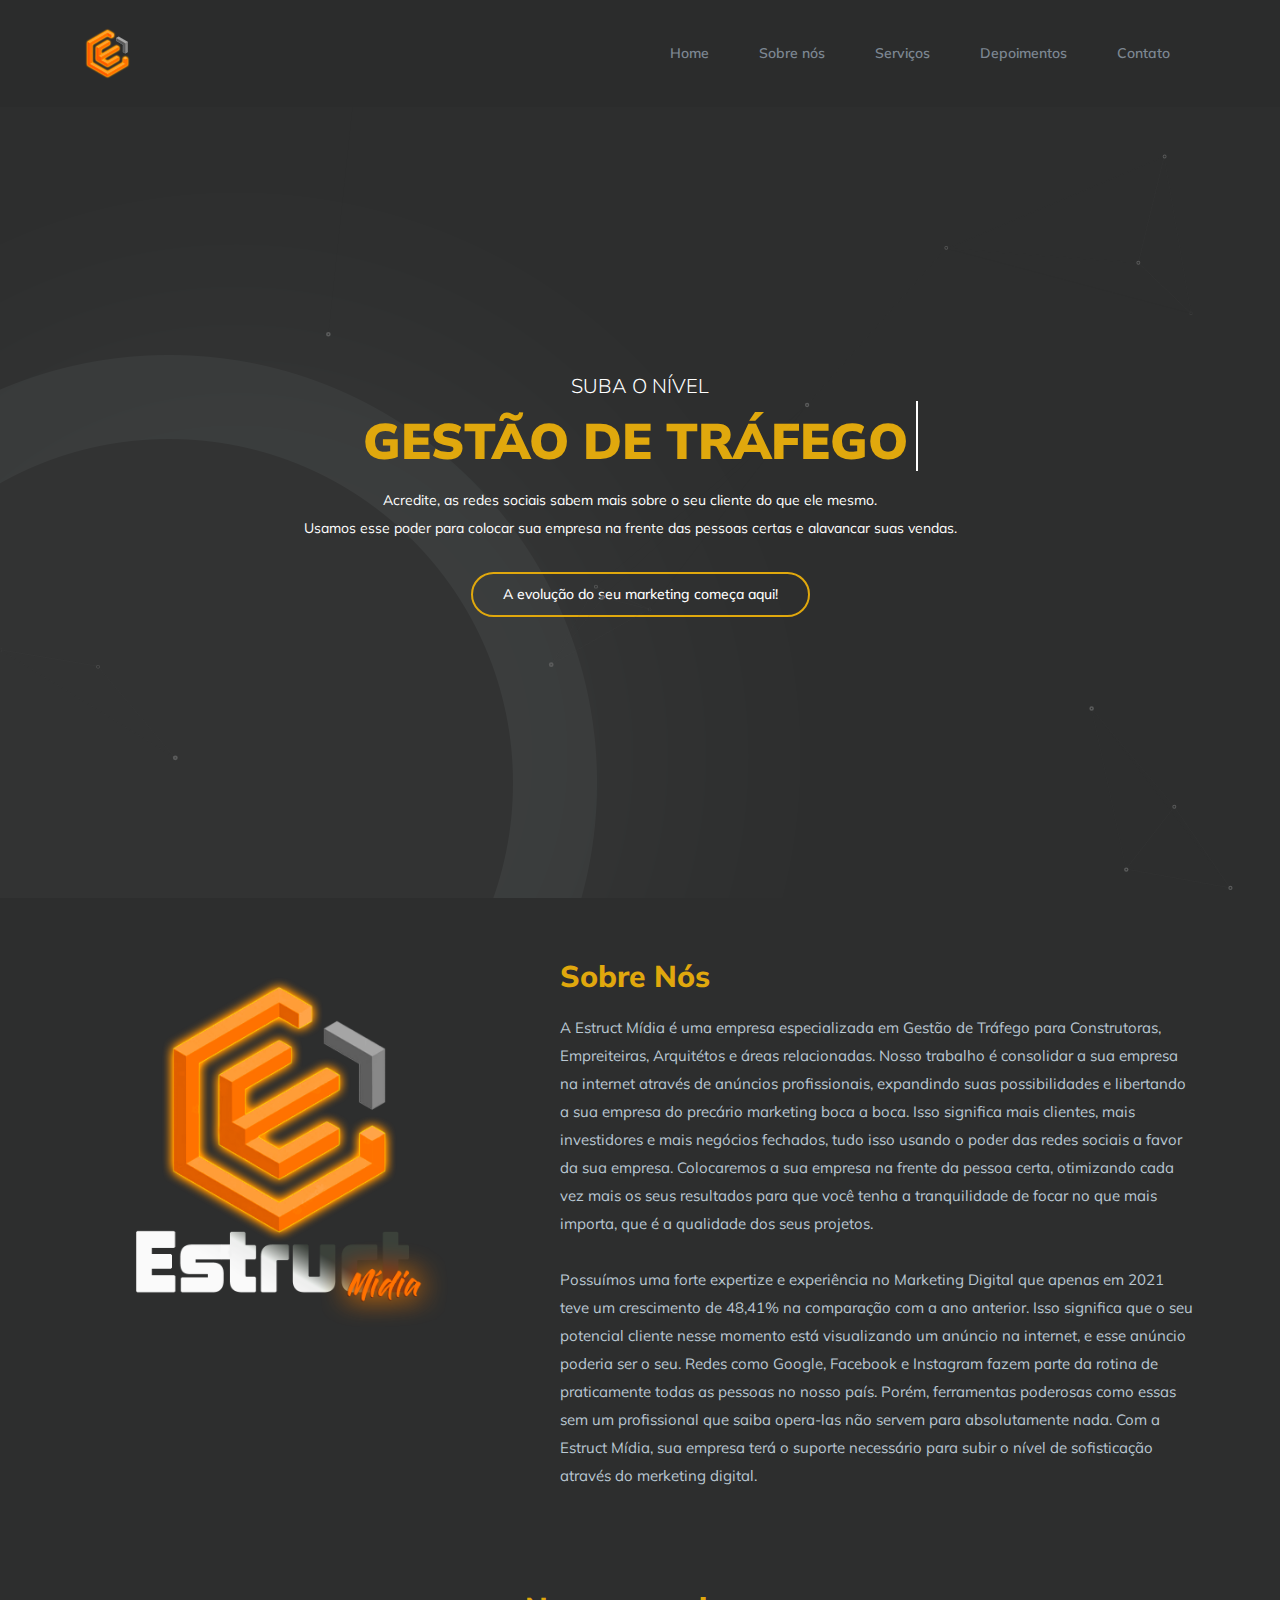
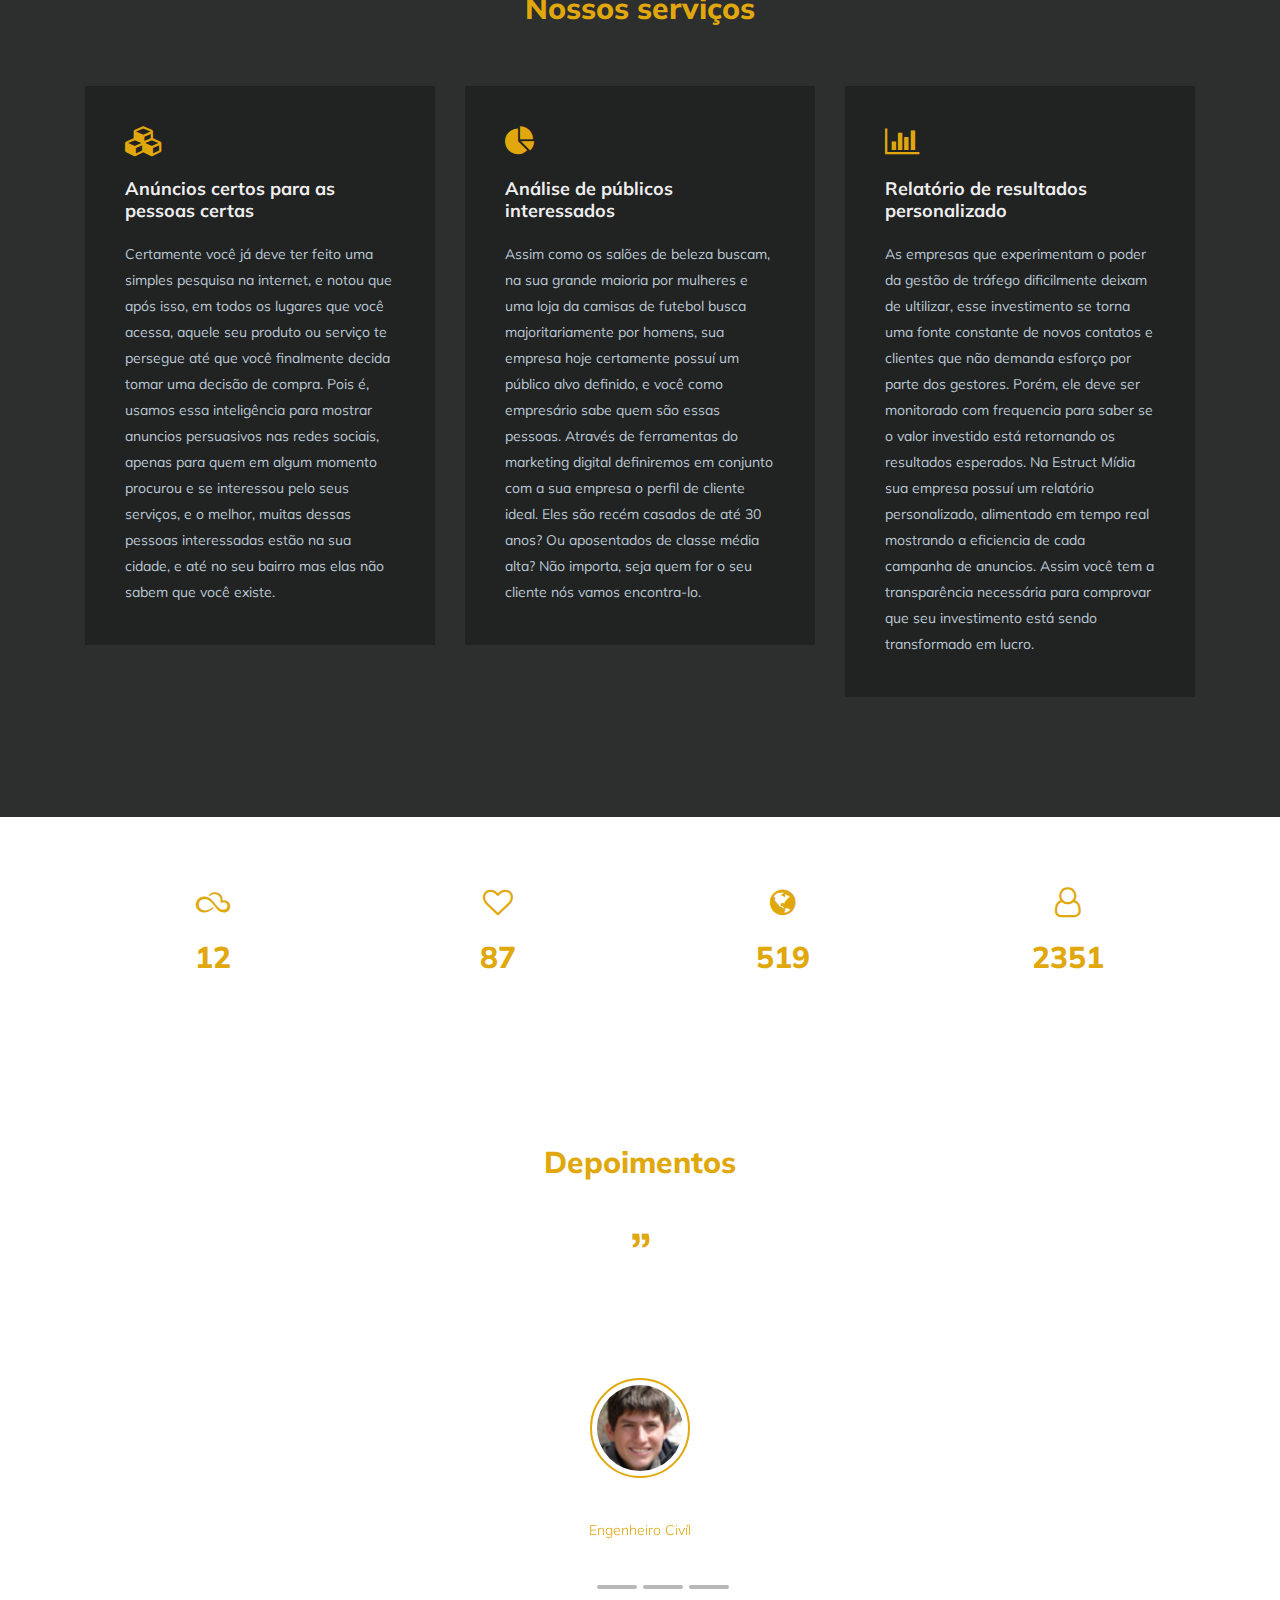
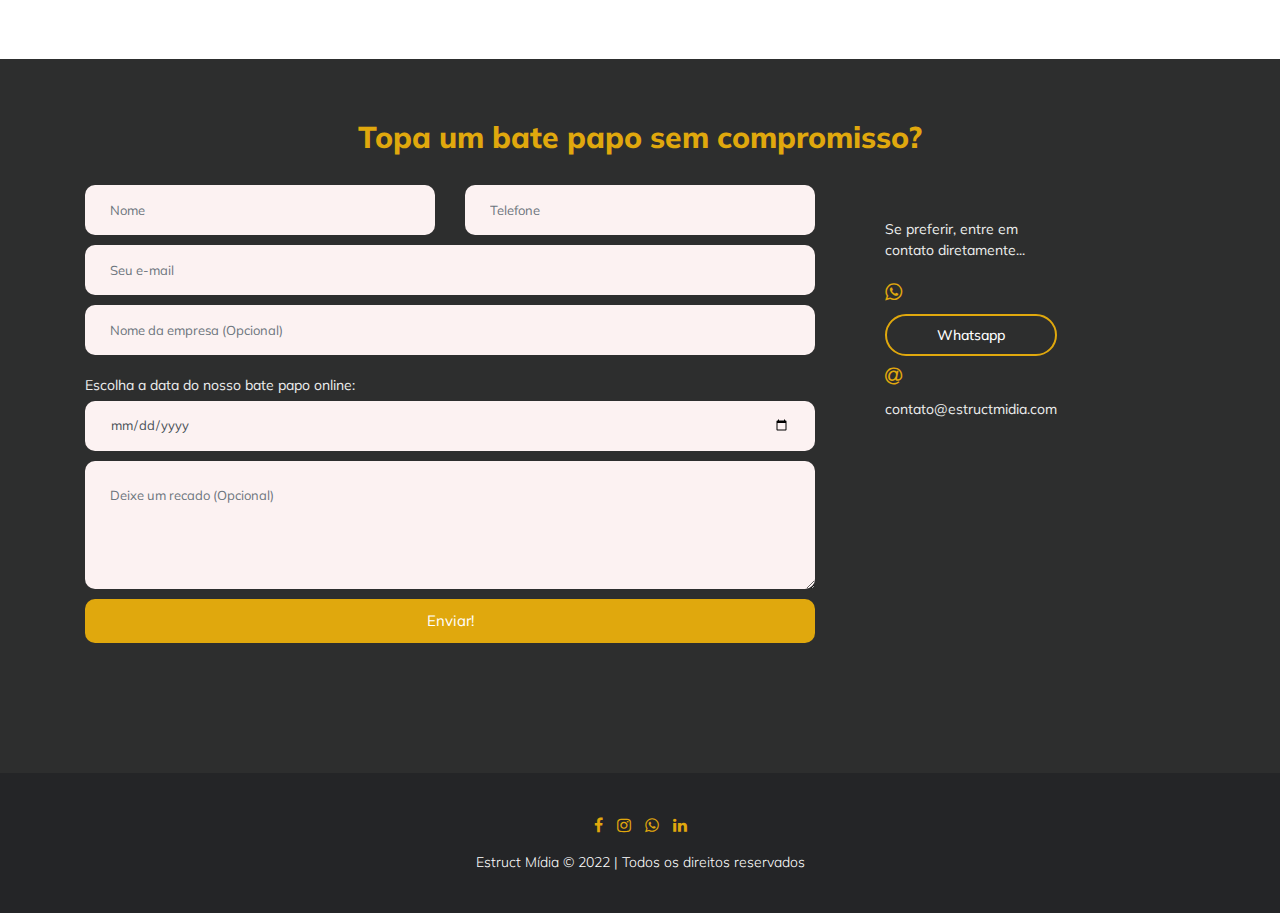
==== index.html @ 47af6dad "Add files via upload" ====
<!DOCTYPE html>
<html lang="pt-br">
    <head>
        <!-- Title -->
        <title>Estruct Mídia</title>
        <meta charset="UTF-8">
        <meta name="viewport" content="width=device-width, initial-scale=1.0">
        <meta http-equiv="X-UA-Compatible" content="ie=edge">
        <meta name="author" content="Brex-Theme"/>
        <!-- description -->
        <meta
            name="description"
            content="Estruct Mídia é uma empresa de gestão de tráfego especializada em construtoras, empreiteiras, arquitétos e áreas relacionadas. Nosso trabalho é consolidar a sua empresa na internet através de anúncios profissionais nas principais redes sociais"/>
        <!-- keywords -->
        <meta
            name="keywords"
            content="gestão de tráfego, redes sociais, agencia, construtoras, empreiteiras, arquitétos, social mídia, anúncios na internet, marketing digital, start-up"/>
        <!-- animation -->
        <link rel="stylesheet" href="css/plugins/animate.css"/>
        <!-- Animated Headlines -->
        <link rel="stylesheet" href="css/plugins/animated-headlines.css">
        <!-- bootstrap -->
        <link rel="stylesheet" href="css/bootstrap.min.css"/>
        <!-- font-awesome icon -->
        <link
            href="https://stackpath.bootstrapcdn.com/font-awesome/4.7.0/css/font-awesome.min.css"
            rel="stylesheet">
        <!-- Google Font -->
        <link
            href="https://fonts.googleapis.com/css?family=Muli:200,300,400,600,700,800,900"
            rel="stylesheet">
        <!-- Animated Headlines -->
        <link rel="stylesheet" href="css/plugins/animated-headlines.css">
        <!-- magnific popup -->
        <link rel="stylesheet" href="css/plugins/magnific-popup.css"/>
        <!-- Main Style -->
        <link rel="stylesheet" href="css/main.css"/>
    </head>

    <body>
        <!-- ===== Start Navbar ===== -->
        <nav class="navbar navbar-expand-lg navbar-dark bg-dark fixed-top">
            <div class="container">
                <a class="navbar-brand" href="#"><img src="img/logo.png" alt=""></a>
                <button
                    class="navbar-toggler"
                    type="button"
                    data-toggle="collapse"
                    data-target="#navbarNav"
                    aria-controls="navbarNav"
                    aria-expanded="false"
                    aria-label="Toggle navigation">
                    <span class="navbar-toggler-icon"></span>
                </button>
                <div class="collapse navbar-collapse" id="navbarNav">
                    <ul class="navbar-nav ml-auto">
                        <li class="nav-item">
                            <a class="nav-link" href="#slider">Home</a>
                        </li>
                        <li class="nav-item">
                            <a class="nav-link" href="#about">Sobre nós</a>
                        </li>
                        <li class="nav-item">
                            <a class="nav-link" href="#services">Serviços</a>
                        </li>
                        <!--<li class="nav-item">
                            <a class="nav-link" href="#portfolio">Portfolio</a>
                        </li>-->
                        <li class="nav-item">
                            <a class="nav-link" href="#testimonials">Depoimentos</a>
                        </li>
                        <!-- Drop Down-->
                        <!--<li class="nav-item dropdown">
                            <a
                                class="nav-link "
                                href="#"
                                id="navbarDropdown"
                                role="button"
                                data-toggle="dropdown"
                                aria-haspopup="true"
                                aria-expanded="false">
                                Blog
                                <span class="fa fa-angle-down"></span>
                            </a>
                            <div class="dropdown-menu" aria-labelledby="navbarDropdown">
                                <a class="dropdown-item" href="../blog/index.html">Blog List</a>
                                <a class="dropdown-item" href="../single-post/index.html">Single Post</a>
                            </div>
                        </li>-->
                        <!-- Drop Down-->
                        <li class="nav-item">
                            <a class="nav-link" href="#contact">Contato</a>
                        </li>
                    </ul>
                </div>
            </div>
        </nav>
        <!-- ===== End Navbar ===== -->

        <!-- ===== Start Slider ===== -->
        <section class="slider d-flex justify-content-center" id="slider">
            <div class="container text-center">
                    <div class="row all-content">
                        <div class="col-12">
                            <div class="left-content">
                                <p class="hello">
                                    SUBA O NÍVEL</p>
                                <!-- Animated Text-->
                                <div class="animated-headlines">
                                    <h1 class="cd-headline clip is-full-width">
                                        <span class="cd-words-wrapper">
                                            <b class="is-visible">Gestão de Tráfego</b></b>
                                            <b>PRESENÇA DIGITAL</b>
                                            <b>+ Clientes</b>
                                            <b>+ Investidores</b>
                                            <b>+ VISIBILIDADE</b>
                                        </span>
                                    </h1>
                                </div>
                                <p class="paragraph">
                                    Acredite, as redes sociais sabem mais sobre o seu cliente do que ele mesmo.<br>
                                    Usamos esse poder para colocar sua empresa na frente das pessoas certas e alavancar suas vendas.
                                </p>
                                <a href="#contact" class="btn">A evolução do seu marketing começa aqui!<br><!--<span class="fa fa-facebook"></span>--></a>
                                
                            </div>
                        </div>
                    </div>
            </div>
            <div id="particles-js" class="particels"></div>
        </section>
        <!-- ===== End Slider ===== -->

        <!-- ===== Start About Me ===== -->
        <section class="about-me" id="about">
            <div class="container">
                <div class="row">
                    <div class="col-md-5">
                        <img src="img/banner-site-2.png" alt="" class="img-fluid">
                    </div>
                    <div class="col-md-7">
                        <h2>Sobre Nós</h2>
                        <p>
                            A Estruct Mídia é uma empresa especializada em Gestão de Tráfego para Construtoras, Empreiteiras, Arquitétos e áreas relacionadas. Nosso trabalho é consolidar a sua empresa na internet através de anúncios profissionais, expandindo suas possibilidades e libertando a sua empresa do precário marketing boca a boca. Isso significa mais clientes, mais investidores e mais negócios fechados, tudo isso usando o poder das redes sociais a favor da sua empresa. Colocaremos a sua empresa na frente da pessoa certa, otimizando cada vez mais os seus resultados para que você tenha a tranquilidade de focar no que mais importa, que é a qualidade dos seus projetos.
                            <br><br>
                            Possuímos uma forte expertize e experiência no Marketing Digital que apenas em 2021 teve um crescimento de 48,41% na comparação com a ano anterior. 
                            Isso significa que o seu potencial cliente nesse momento está visualizando um anúncio na internet, e esse anúncio poderia ser o seu. Redes como Google, Facebook e Instagram fazem parte da rotina de praticamente todas as pessoas no nosso país. Porém, ferramentas poderosas como essas sem um profissional que saiba opera-las não servem para absolutamente nada. Com a Estruct Mídia, sua empresa terá o suporte necessário para subir o nível de sofisticação através do merketing digital.
                        </p>
                        <!--
                        <a href="#0" class="btn-1">Download CV</a>
                        <a href="#0" class="btn-2">Portfolio</a>
                        -->
                    </div>
                </div>
            </div>
        </section>
        <!-- ===== End About Me ===== -->

        <!-- ===== Start Services ===== -->
        <section class="services" id="services">
            <h2 class="text-center">Nossos serviços</h2>
            <div class="container">
                <div class="row">
                    <!-- Box-1 -->
                    <!--
                    <div class="col-md-6 col-lg-4">
                        <div class="box">
                            <span class="fa fa-cog"></span>
                            <h3>Creative Design</h3>
                            <p>Lorem Ipsum simply text of the printing and type setting industry when
                                an unknown printing simply </p>
                        </div>
                    </div>
                    -->
                    <!-- Box-2 -->
                    <!--
                    <div class="col-md-6 col-lg-4">
                        <div class="box">
                            <span class="fa fa-crop"></span>
                            <h3>Clean Code</h3>
                            <p>Lorem Ipsum simply  text of the printing and type setting industry when
                                an unknown printing simply </p>
                        </div>
                    </div>
                    -->
                    <!-- Box-3 -->
                    <div class="col-md-6 col-lg-4">
                        <div class="box">
                            <span class="fa fa-cubes"></span>
                            <h3>Anúncios certos para as pessoas certas</h3>
                            <p>Certamente você já deve ter feito uma simples pesquisa na internet, e notou que após isso, em todos os lugares que você acessa, aquele seu produto ou serviço te persegue até que você finalmente decida tomar uma decisão de compra. Pois é, usamos essa inteligência para mostrar anuncios persuasivos nas redes sociais, apenas para quem em algum momento procurou e se interessou pelo seus serviços, e o melhor, muitas dessas pessoas interessadas estão na sua cidade, e até no seu bairro mas elas não sabem que você existe.</p>
                        </div>
                    </div>
                    <!-- Box-4 -->
                    <div class="col-md-6 col-lg-4">
                        <div class="box">
                            <span class="fa fa-pie-chart"></span>
                            <h3>Análise de públicos interessados</h3>
                            <p>Assim como os salões de beleza buscam, na sua grande maioria por mulheres e uma loja da camisas de futebol busca majoritariamente por homens, sua empresa hoje certamente possuí um público alvo definido, e você como empresário sabe quem são essas pessoas. Através de ferramentas do marketing digital definiremos em conjunto com a sua empresa o perfil de cliente ideal. Eles são recém casados de até 30 anos? Ou aposentados de classe média alta? Não importa, seja quem for o seu cliente nós vamos encontra-lo.</p>
                        </div>
                    </div>
                    <!-- Box-5 -->
                    <!--
                    <div class="col-md-6 col-lg-4">
                        <div class="box">
                            <span class="fa fa-code"></span>
                            <h3>Font Icons</h3>
                            <p>Lorem Ipsum simply  text of the printing and type setting industry when
                                an unknown printing simply </p>
                        </div>
                    </div>-->
                    <!-- Box-6 -->
                    <div class="col-md-6 col-lg-4">
                        <div class="box">
                            <span class="fa fa-bar-chart"></span>
                            <h3>Relatório de resultados personalizado</h3>
                            <p>As empresas que experimentam o poder da gestão de tráfego dificilmente deixam de ultilizar, esse investimento se torna uma fonte constante de novos contatos e clientes que não demanda esforço por parte dos gestores. Porém, ele deve ser monitorado com frequencia para saber se o valor investido está retornando os resultados esperados. Na Estruct Mídia sua empresa possuí um relatório personalizado, alimentado em tempo real mostrando a eficiencia de cada campanha de anuncios. Assim você tem a transparência necessária para comprovar que seu investimento está sendo transformado em lucro.</p>
                        </div>
                    </div>
                </div>
            </div>
        </section>
        <!-- ===== End Services ===== -->

        <!-- ===== Start Some Facts ===== -->
        <section class="some-facts">
            <div class="container text-center">
                <div class="row">
                    <!-- Box-1 -->
                    <div class="col-lg-3 col-sm-6">
                        <div class="items">
                            <span class="fa fa-skyatlas"></span>
                            <h3>
                                <span class="counter">12</span></h3>
                            <div class="line mx-auto"></div>
                            <h4>Clientes Ativos</h4>
                        </div>
                    </div>
                    <!-- Box-2 -->
                    <div class="col-lg-3 col-sm-6">
                        <div class="items">
                            <span class="fa fa-heart-o"></span>
                            <h3>
                                <span class="counter">87</span></h3>
                            <div class="line mx-auto"></div>
                            <h4>Anúncios Ativos</h4>
                        </div>
                    </div>
                    <!-- Box-3 -->
                    <div class="col-lg-3 col-sm-6">
                        <div class="items">
                            <span class="fa fa-globe"></span>
                            <h3>
                                <span class="counter">519</span></h3>
                            <div class="line mx-auto"></div>
                            <h4>Anúncios Criados</h4>
                        </div>
                    </div>
                    <!-- Box-4 -->
                    <div class="col-lg-3 col-sm-6">
                        <div class="items">
                            <span class="fa fa-user-o"></span>
                            <h3>
                                <span class="counter">2351</span></h3>
                            <div class="line mx-auto"></div>
                            <h4>Leads Captados</h4>
                        </div>
                    </div>
                </div>
            </div>
        </section>
        <!-- ===== End Some Facts ===== -->

        
        <!-- ===== Start Portfolio ===== -->
        <!--
        <section class="portfolio" id="portfolio">
            <div class="container">
                <h2 class="text-center">Portfolio</h2>
                <div class="row">
                    <div class="col-sm-12">
                        <div class="button-group filter-button-group text-center">
                            <button data-filter="*" class="active">All</button>
                            <button data-filter=".marketing">Marketing</button>
                            <button data-filter=".design">Design</button>
                            <button data-filter=".development">Development</button>
                        </div>
                    </div>
                </div>
                <div class="row grid">
                    
                    <div class="col-lg-4 col-md-6 grid-item marketing">
                        <div class="single-portfolio-item ">
                            <img src="https://via.placeholder.com/400x400" alt="" class="img-fluid">
                            <div class="overlay text-center">
                                <div class="content">
                                    <h3>Brex Logo</h3>
                                    <p>Brand</p>
                                    <a href="https://via.placeholder.com/400x400" class="image-link">
                                        <span class="fa fa-eye"></span></a>
                                </div>
                            </div>
                        </div>
                    </div>
                    
                    <div class="col-lg-4 col-md-6 grid-item marketing">
                        <div class="single-portfolio-item">
                            <img src="https://via.placeholder.com/400x400" alt="" class="img-fluid">
                            <div class="overlay text-center">
                                <div class="content">
                                    <h3>Brex Logo</h3>
                                    <p>Brand</p>
                                    <a href="https://via.placeholder.com/400x400" class="image-link">
                                        <span class="fa fa-eye"></span></a>
                                </div>
                            </div>
                        </div>
                    </div>
                    
                    <div class="col-lg-4 col-md-6 grid-item design">
                        <div class="single-portfolio-item">
                            <img src="https://via.placeholder.com/400x400" alt="" class="img-fluid">
                            <div class="overlay text-center">
                                <div class="content">
                                    <h3>Brex Logo</h3>
                                    <p>Brand</p>
                                    <a href="https://via.placeholder.com/400x400" class="image-link">
                                        <span class="fa fa-eye"></span></a>
                                </div>
                            </div>
                        </div>
                    </div>
                    
                    <div class="col-lg-4 col-md-6 grid-item design">
                        <div class="single-portfolio-item">
                            <img src="https://via.placeholder.com/400x400" alt="" class="img-fluid">
                            <div class="overlay text-center">
                                <div class="content">
                                    <h3>Brex Logo</h3>
                                    <p>Brand</p>
                                    <a href="https://via.placeholder.com/400x400" class="image-link">
                                        <span class="fa fa-eye"></span></a>
                                </div>
                            </div>
                        </div>
                    </div>
                    
                    <div class="col-lg-4 col-md-6 grid-item development">
                        <div class="single-portfolio-item">
                            <img src="https://via.placeholder.com/400x400" alt="" class="img-fluid">
                            <div class="overlay text-center">
                                <div class="content">
                                    <h3>Brex Logo</h3>
                                    <p>Brand</p>
                                    <a href="https://via.placeholder.com/400x400" class="image-link">
                                        <span class="fa fa-eye"></span></a>
                                </div>
                            </div>
                        </div>
                    </div>
                    
                    <div class="col-lg-4 col-md-6 grid-item development">
                        <div class="single-portfolio-item">
                            <img src="https://via.placeholder.com/400x400" alt="" class="img-fluid">
                            <div class="overlay text-center">
                                <div class="content">
                                    <h3>Brex Logo</h3>
                                    <p>Brand</p>
                                    <a href="https://via.placeholder.com/400x400" class="image-link">
                                        <span class="fa fa-eye"></span></a>
                                </div>
                            </div>
                        </div>
                    </div>
                </div>

            </div>
        </section>
        -->
        <!-- ===== End Portfolio ===== -->

        <!-- ===== Start Testimonials ===== -->
        <section class="testimonials" id="testimonials">
                <div class="container text-center">
                    <h2>Depoimentos</h2>
                    <div class="row text-center">
                        <div class="col-md-12">
                            <div id="carouselExampleIndicators" class="carousel slide" data-ride="carousel">
                                <!-- Indicators-->
                                <ol class="carousel-indicators">
                                    <li data-target="#carouselExampleIndicators" data-slide-to="0" class="active"></li>
                                    <li data-target="#carouselExampleIndicators" data-slide-to="1"></li>
                                    <li data-target="#carouselExampleIndicators" data-slide-to="2"></li>
                                    <li data-target="#carouselExampleIndicators" data-slide-to="3"></li>
                                </ol>
    
                                <div class="carousel-inner">
                                    <!-- Item-1 -->
                                    <div class="carousel-item active text-center">
                                            <img src="img/testimonials.png" alt="" class="colon">
                                            <p>A parceria com o pessoal da Estruct mudou o modo como nós achavamos que era possível apresentar nossos empreendimentos a novos interessados. Conseguimos automatizar nossa prospecção e isso aumentou muito o nosso faturamento.</p>
                                                <img src="img/deps/1.png" alt="" class="center-block team">
                                            <h3>Alexandre Heibah</h3>
                                            <h4>Engenheiro Civíl</h4>
                                    </div>
                                    <!-- Item-2 -->
                                    <div class="carousel-item text-center">
                                            <img src="img/testimonials.png" alt="" class="colon">
                                            <p>Anunciar nossa empresa na internet foi algo difícil no começo por que não tinhamos noção de como fazer da forma certa para atrair pessoas. A Estruct abriu essa possibilidade e estamos felizes com os resultados que conseguimos com a ajuda deles.</p>
                                                <img src="img/deps/3.png" alt="" class="center-block team">
                                            <h3>Cristiane Landin</h3>
                                            <h4>Projetista</h4>
                                    </div>
                                    <!-- Item-3 -->
                                    <div class="carousel-item text-center">
                                            <img src="img/testimonials.png" alt="" class="colon">
                                            <p>Minha empresa viveu quase sempre de indicações de amigos e de trabalhos que já fizemos. Depois de estruturarmos nossa presença na interenet com a consultoria da Estruct as coisas mudaram muito e sem isso ficaria difícil crescer como estamos hoje.</p>
                                                <img src="img/deps/2.png" alt="" class="center-block team">
                                            <h3>Jefferson Aramis</h3>
                                            <h4>Diretor de Engenharia</h4>
                                    </div>
                                    <!-- Item-4 -->
                                    <div class="carousel-item text-center">
                                            <img src="img/testimonials.png" alt="" class="colon">
                                            <p>Sempre foquei em fazer a mídia dos meus trabalhos de forma bem profissional mas só postar tudo no instagram e facebook não era suficiente. Com os anúncios que a estruct faz recebemos novos orçamentos diariamente. Está sendo muito melhor do que pensei antes de começar.</p>
                                                <img src="img/deps/4.png" alt="" class="center-block team">
                                            <h3>Lívia Soares</h3>
                                            <h4>Arquiteta</h4>
                                    </div>
                                </div>
                                <a
                                    class="carousel-control-prev"
                                    href="#carouselExampleIndicators"
                                    role="button"
                                    data-slide="prev">
                                    <span class="fa fa-angle-left icon" aria-hidden="true"></span>
                                    <span class="sr-only">Previous</span>
                                </a>
                                <a
                                    class="carousel-control-next"
                                    href="#carouselExampleIndicators"
                                    role="button"
                                    data-slide="next">
                                    <span class="fa fa-angle-right icon" aria-hidden="true"></span>
                                    <span class="sr-only">Next</span>
                                </a>
                            </div>
                        </div>
                    </div>
                </div>
            </section>
        <!-- ===== End Testimonials ===== -->


        <!-- ===== Start Blog ===== -->
        <!--
        <section class="blog" id="blog">
            <div class="container">
                <h2 class="text-center">Our Blog</h2>
                <div class="row">
                    
                    <div class="co-md-6 col-lg-4">
                        <div class="box">
                            <div class="image">
                                    <img src="https://via.placeholder.com/400x250" alt="">
                                    <a href="" class="cate">Web</a>
                            </div>
                            <div class="text">
                                    <h3><a href="">Master These Awesome</a></h3>
                                    <h4>By Dorian Gray, Jun 27, 2018</h4>
                                    <p>Lorem Ipsum has been standard. Lorem Ipsum is simply text of the printing and typesetting industry. Lorem Ipsum has been</p>
                            </div>
                        </div>
                    </div>
                    
                    <div class="co-md-6 col-lg-4">
                            <div class="box">
                                <div class="image">
                                    <img src="https://via.placeholder.com/400x250" alt="">
                                    <a href="" class="cate">Web</a>
                                </div>
                                <div class="text">
                                    <h3><a href="">Best Design Items to Appeal</a></h3>
                                    <h4>By Dorian Gray, Jun 27, 2018</h4>
                                    <p>Lorem Ipsum has been standard. Lorem Ipsum is simply text of the printing and typesetting industry. Lorem Ipsum has been</p>
                                </div>
                            </div>
                        </div>
                        
                    <div class="co-md-6 col-lg-4">
                            <div class="box">
                                <div class="image">
                                        <img src="https://via.placeholder.com/400x250" alt="">
                                        <a href="" class="cate">Web</a>
                                </div>
                                <div class="text">
                                        <h3><a href="">The 20 Best Lightroom Presets</a></h3>
                                        <h4>By Dorian Gray, Jun 27, 2018</h4>
                                        <p>Lorem Ipsum has been standard. Lorem Ipsum is simply text of the printing and typesetting industry. Lorem Ipsum has been</p>
                                </div>
                            </div>
                        </div>

                </div>
            </div>
        </section>
    -->
        <!-- ===== End Blog ===== -->

        <!-- ===== Start Contact ===== -->
        <section class="contact" id="contact"> 
            <h2 class="text-center">Topa um bate papo sem compromisso?</h2>
            <div class="container">
                <div class="row">
                    <div class="col-md-8">

                        <form action="https://api.sheetmonkey.io/form/7YUoQ2aFrEA8kWrEBxim9i" method="post">
                            <div class="row">
                                <div class="col-sm-6">
                                    <input type="text" class="form-control" placeholder="Nome" name="Nome" required>
                                </div>
                                <div class="col-sm-6">
                                    <input type="number" class="form-control" placeholder="Telefone" name="Telefone" required>
                                </div>
                                <div class="col-sm-12">
                                    <input type="email" class="form-control" placeholder="Seu e-mail" name="email" required>
                                </div>
                                <div class="col-sm-12">
                                    <input type="text" class="form-control" placeholder="Nome da empresa (Opcional)" name="Empresa">
                                </div>
                                <div class="col-sm-12">
                                    <p class="text-date">Escolha a data do nosso bate papo online:</p>
                                    <input type="date" class="form-control" placeholder="Data do bate papo" name="Data Reunião" required>
                                </div>
                            </div>
                            <div class="form-group">
                                <textarea class="form-control" rows="4" id="comment" placeholder="Deixe um recado (Opcional)"></textarea>
                            </div>
                            <input type="hidden" name="Data de envio" value="x-sheetmonkey-current-date-time" />
                            <button class="btn btn-block" type="submit">Enviar!</button>
                        </form>

                    </div>
                    <div class="col-md-4">
                        <div class="info">
                            <span class="fa fa-solid fa-hand-back-point-down"></span>
                            <p>Se preferir, entre em
                                <br>
                                contato diretamente...</p>

                            <span class="fa fa-whatsapp whats"></span><br>
                            <a href="https://api.whatsapp.com/send?phone=5511963745525&text=Estou%20no%20site%20da%20*Estruct%20M%C3%ADdia*%20e%20tenho%20uma%20d%C3%BAvida." class="btn-2" target="blank">Whatsapp</a>
                            <!--<p>0123456789
                                <br>
                                0345627891</p> -->
                            <br>

                            <span class="fa fa-at email"></span>
                            <p>contato@estructmidia.com</p>
                            
                        </div>
                    </div>
                </div>
            </div>
        </section>
        <!-- ===== End Contact ===== -->

        <!-- ===== Start Footer ===== -->
        <footer class="footer text-center">
            <div class="social-icons">
                <span class="fa fa-facebook" aria-hidden="true"></span>
                <span class="fa fa-instagram" aria-hidden="true"></span>
                <span class="fa fa-whatsapp" aria-hidden="true"></span>
                <span class="fa fa-linkedin" aria-hidden="true"></span>
                </div>
            <p>Estruct Mídia © 2022 | Todos os direitos reservados</p>
        </footer>
        <!-- ===== End Footer ===== -->

        <!-- ==== javascript libraries ==== -->
        <!-- jQuery-->
        <script src="js/plugins/jquery-3.3.1.min.js"></script>
        <!-- Bootstrap 4.1.3 -->
        <script src="js/bootstrap.min.js"></script>
        <script src="js/plugins/popper.min.js"></script>
        <!-- Animated Headlines -->
        <script src="js/plugins/animated-headlines.js"></script>
        <!-- Nav jQuery-->
        <script src="js/plugins/nav.jquery.js"></script>
        <!-- Nav jQuery-->
        <script src="js/plugins/jquery.stellar.js"></script>
        <!-- Isotope -->
        <script src="js/plugins/isotope.pkgd.min.js"></script>
        <!-- Image Loaded -->
        <script src="js/plugins/imagesloaded.pkgd.min.js"></script>
        <!-- Magnific Popup -->
        <script src="js/plugins/magnific-popup.min.js"></script>
        <!-- Smooth-Scroll -->
        <script src="js/smooth-scroll.js"></script>
        <!-- Counter Up -->
        <script src="js/plugins/jquery.waypoints.min.js"></script>
        <script src="js/plugins/jquery.counterup.min.js"></script>
        <!-- Particles Js -->
        <script src="js/plugins/particles.min.js"></script>
        <script src="js/plugins/app.js"></script>
        <!-- Animated Headlines -->
        <script src="js/plugins/animated-headlines..j"></script>
        <script src="js/main.js"></script>
    </body>
</html>
---- css/plugins/animated-headlines.css ----
/* -------------------------------- 

Primary style

-------------------------------- */
*, *::after, *::before {
  -webkit-box-sizing: border-box;
  -moz-box-sizing: border-box;
  box-sizing: border-box;
}

html * {
  -webkit-font-smoothing: antialiased;
  -moz-osx-font-smoothing: grayscale;
}

html {
  font-size: 62.5%;
}

body {
  font-size: 1.6rem;
  font-family: 'Muli', sans-serif;}

a {
  text-decoration: none;
}

.cd-title {
  position: relative;
  height: 160px;
  line-height: 230px;
  text-align: center;
}
.cd-title h1 {
  font-size: 2.4rem;
  font-weight: 700;
}
@media only screen and (min-width: 768px) {
  .cd-title {
    line-height: 250px;
  }
}
@media only screen and (min-width: 1170px) {
  .cd-title {
    height: 200px;
    line-height: 300px;
  }
  .cd-title h1 {
    font-size: 3rem;
  }
}

.cd-intro {
  width: 90%;
  max-width: 768px;
  text-align: center;
}

.cd-intro {
  margin: 4em auto;
}
@media only screen and (min-width: 768px) {
  .cd-intro {
    margin: 5em auto;
  }
}
@media only screen and (min-width: 1170px) {
  .cd-intro {
    margin: 6em auto;
  }
}

.cd-headline {
  font-size: 3rem;
  line-height: 1.2;
}
@media only screen and (min-width: 768px) {
  .cd-headline {
    font-size: 4.4rem;
    font-weight: 300;
  }
}
@media only screen and (min-width: 1170px) {
  .cd-headline {
    font-size: 6rem;
  }
}

.cd-words-wrapper {
  display: inline-block;
  position: relative;
  text-align: left;
}
.cd-words-wrapper b {
  display: inline-block;
  position: absolute;
  white-space: nowrap;
  left: 0;
  top: 0;
}
.cd-words-wrapper b.is-visible {
  position: relative;
}
.no-js .cd-words-wrapper b {
  opacity: 0;
}
.no-js .cd-words-wrapper b.is-visible {
  opacity: 1;
}

/* -------------------------------- 

xrotate-1 

-------------------------------- */
.cd-headline.rotate-1 .cd-words-wrapper {
  -webkit-perspective: 300px;
  -moz-perspective: 300px;
  perspective: 300px;
}
.cd-headline.rotate-1 b {
  opacity: 0;
  -webkit-transform-origin: 50% 100%;
  -moz-transform-origin: 50% 100%;
  -ms-transform-origin: 50% 100%;
  -o-transform-origin: 50% 100%;
  transform-origin: 50% 100%;
  -webkit-transform: rotateX(180deg);
  -moz-transform: rotateX(180deg);
  -ms-transform: rotateX(180deg);
  -o-transform: rotateX(180deg);
  transform: rotateX(180deg);
}
.cd-headline.rotate-1 b.is-visible {
  opacity: 1;
  -webkit-transform: rotateX(0deg);
  -moz-transform: rotateX(0deg);
  -ms-transform: rotateX(0deg);
  -o-transform: rotateX(0deg);
  transform: rotateX(0deg);
  -webkit-animation: cd-rotate-1-in 1.2s;
  -moz-animation: cd-rotate-1-in 1.2s;
  animation: cd-rotate-1-in 1.2s;
}
.cd-headline.rotate-1 b.is-hidden {
  -webkit-transform: rotateX(180deg);
  -moz-transform: rotateX(180deg);
  -ms-transform: rotateX(180deg);
  -o-transform: rotateX(180deg);
  transform: rotateX(180deg);
  -webkit-animation: cd-rotate-1-out 1.2s;
  -moz-animation: cd-rotate-1-out 1.2s;
  animation: cd-rotate-1-out 1.2s;
}

@-webkit-keyframes cd-rotate-1-in {
  0% {
    -webkit-transform: rotateX(180deg);
    opacity: 0;
  }
  35% {
    -webkit-transform: rotateX(120deg);
    opacity: 0;
  }
  65% {
    opacity: 0;
  }
  100% {
    -webkit-transform: rotateX(360deg);
    opacity: 1;
  }
}
@-moz-keyframes cd-rotate-1-in {
  0% {
    -moz-transform: rotateX(180deg);
    opacity: 0;
  }
  35% {
    -moz-transform: rotateX(120deg);
    opacity: 0;
  }
  65% {
    opacity: 0;
  }
  100% {
    -moz-transform: rotateX(360deg);
    opacity: 1;
  }
}
@keyframes cd-rotate-1-in {
  0% {
    -webkit-transform: rotateX(180deg);
    -moz-transform: rotateX(180deg);
    -ms-transform: rotateX(180deg);
    -o-transform: rotateX(180deg);
    transform: rotateX(180deg);
    opacity: 0;
  }
  35% {
    -webkit-transform: rotateX(120deg);
    -moz-transform: rotateX(120deg);
    -ms-transform: rotateX(120deg);
    -o-transform: rotateX(120deg);
    transform: rotateX(120deg);
    opacity: 0;
  }
  65% {
    opacity: 0;
  }
  100% {
    -webkit-transform: rotateX(360deg);
    -moz-transform: rotateX(360deg);
    -ms-transform: rotateX(360deg);
    -o-transform: rotateX(360deg);
    transform: rotateX(360deg);
    opacity: 1;
  }
}
@-webkit-keyframes cd-rotate-1-out {
  0% {
    -webkit-transform: rotateX(0deg);
    opacity: 1;
  }
  35% {
    -webkit-transform: rotateX(-40deg);
    opacity: 1;
  }
  65% {
    opacity: 0;
  }
  100% {
    -webkit-transform: rotateX(180deg);
    opacity: 0;
  }
}
@-moz-keyframes cd-rotate-1-out {
  0% {
    -moz-transform: rotateX(0deg);
    opacity: 1;
  }
  35% {
    -moz-transform: rotateX(-40deg);
    opacity: 1;
  }
  65% {
    opacity: 0;
  }
  100% {
    -moz-transform: rotateX(180deg);
    opacity: 0;
  }
}
@keyframes cd-rotate-1-out {
  0% {
    -webkit-transform: rotateX(0deg);
    -moz-transform: rotateX(0deg);
    -ms-transform: rotateX(0deg);
    -o-transform: rotateX(0deg);
    transform: rotateX(0deg);
    opacity: 1;
  }
  35% {
    -webkit-transform: rotateX(-40deg);
    -moz-transform: rotateX(-40deg);
    -ms-transform: rotateX(-40deg);
    -o-transform: rotateX(-40deg);
    transform: rotateX(-40deg);
    opacity: 1;
  }
  65% {
    opacity: 0;
  }
  100% {
    -webkit-transform: rotateX(180deg);
    -moz-transform: rotateX(180deg);
    -ms-transform: rotateX(180deg);
    -o-transform: rotateX(180deg);
    transform: rotateX(180deg);
    opacity: 0;
  }
}
/* -------------------------------- 

xtype 

-------------------------------- */
.cd-headline.type .cd-words-wrapper {
  vertical-align: top;
  overflow: hidden;
}
.cd-headline.type .cd-words-wrapper::after {
  /* vertical bar */
  content: '';
  position: absolute;
  right: 0;
  top: 50%;
  bottom: auto;
  -webkit-transform: translateY(-50%);
  -moz-transform: translateY(-50%);
  -ms-transform: translateY(-50%);
  -o-transform: translateY(-50%);
  transform: translateY(-50%);
  height: 90%;
  width: 1px;
  background-color: #aebcb9;
}
.cd-headline.type .cd-words-wrapper.waiting::after {
  -webkit-animation: cd-pulse 1s infinite;
  -moz-animation: cd-pulse 1s infinite;
  animation: cd-pulse 1s infinite;
}
.cd-headline.type .cd-words-wrapper.selected {
  background-color: #aebcb9;
}
.cd-headline.type .cd-words-wrapper.selected::after {
  visibility: hidden;
}
.cd-headline.type .cd-words-wrapper.selected b {
  color: #0d0d0d;
}
.cd-headline.type b {
  visibility: hidden;
}
.cd-headline.type b.is-visible {
  visibility: visible;
}
.cd-headline.type i {
  position: absolute;
  visibility: hidden;
}
.cd-headline.type i.in {
  position: relative;
  visibility: visible;
}

@-webkit-keyframes cd-pulse {
  0% {
    -webkit-transform: translateY(-50%) scale(1);
    opacity: 1;
  }
  40% {
    -webkit-transform: translateY(-50%) scale(0.9);
    opacity: 0;
  }
  100% {
    -webkit-transform: translateY(-50%) scale(0);
    opacity: 0;
  }
}
@-moz-keyframes cd-pulse {
  0% {
    -moz-transform: translateY(-50%) scale(1);
    opacity: 1;
  }
  40% {
    -moz-transform: translateY(-50%) scale(0.9);
    opacity: 0;
  }
  100% {
    -moz-transform: translateY(-50%) scale(0);
    opacity: 0;
  }
}
@keyframes cd-pulse {
  0% {
    -webkit-transform: translateY(-50%) scale(1);
    -moz-transform: translateY(-50%) scale(1);
    -ms-transform: translateY(-50%) scale(1);
    -o-transform: translateY(-50%) scale(1);
    transform: translateY(-50%) scale(1);
    opacity: 1;
  }
  40% {
    -webkit-transform: translateY(-50%) scale(0.9);
    -moz-transform: translateY(-50%) scale(0.9);
    -ms-transform: translateY(-50%) scale(0.9);
    -o-transform: translateY(-50%) scale(0.9);
    transform: translateY(-50%) scale(0.9);
    opacity: 0;
  }
  100% {
    -webkit-transform: translateY(-50%) scale(0);
    -moz-transform: translateY(-50%) scale(0);
    -ms-transform: translateY(-50%) scale(0);
    -o-transform: translateY(-50%) scale(0);
    transform: translateY(-50%) scale(0);
    opacity: 0;
  }
}
/* -------------------------------- 

xrotate-2 

-------------------------------- */
.cd-headline.rotate-2 .cd-words-wrapper {
  -webkit-perspective: 300px;
  -moz-perspective: 300px;
  perspective: 300px;
}
.cd-headline.rotate-2 i, .cd-headline.rotate-2 em {
  display: inline-block;
  -webkit-backface-visibility: hidden;
  backface-visibility: hidden;
}
.cd-headline.rotate-2 b {
  opacity: 0;
}
.cd-headline.rotate-2 i {
  -webkit-transform-style: preserve-3d;
  -moz-transform-style: preserve-3d;
  -ms-transform-style: preserve-3d;
  -o-transform-style: preserve-3d;
  transform-style: preserve-3d;
  -webkit-transform: translateZ(-20px) rotateX(90deg);
  -moz-transform: translateZ(-20px) rotateX(90deg);
  -ms-transform: translateZ(-20px) rotateX(90deg);
  -o-transform: translateZ(-20px) rotateX(90deg);
  transform: translateZ(-20px) rotateX(90deg);
  opacity: 0;
}
.is-visible .cd-headline.rotate-2 i {
  opacity: 1;
}
.cd-headline.rotate-2 i.in {
  -webkit-animation: cd-rotate-2-in 0.4s forwards;
  -moz-animation: cd-rotate-2-in 0.4s forwards;
  animation: cd-rotate-2-in 0.4s forwards;
}
.cd-headline.rotate-2 i.out {
  -webkit-animation: cd-rotate-2-out 0.4s forwards;
  -moz-animation: cd-rotate-2-out 0.4s forwards;
  animation: cd-rotate-2-out 0.4s forwards;
}
.cd-headline.rotate-2 em {
  -webkit-transform: translateZ(20px);
  -moz-transform: translateZ(20px);
  -ms-transform: translateZ(20px);
  -o-transform: translateZ(20px);
  transform: translateZ(20px);
}

.no-csstransitions .cd-headline.rotate-2 i {
  -webkit-transform: rotateX(0deg);
  -moz-transform: rotateX(0deg);
  -ms-transform: rotateX(0deg);
  -o-transform: rotateX(0deg);
  transform: rotateX(0deg);
  opacity: 0;
}
.no-csstransitions .cd-headline.rotate-2 i em {
  -webkit-transform: scale(1);
  -moz-transform: scale(1);
  -ms-transform: scale(1);
  -o-transform: scale(1);
  transform: scale(1);
}

.no-csstransitions .cd-headline.rotate-2 .is-visible i {
  opacity: 1;
}

@-webkit-keyframes cd-rotate-2-in {
  0% {
    opacity: 0;
    -webkit-transform: translateZ(-20px) rotateX(90deg);
  }
  60% {
    opacity: 1;
    -webkit-transform: translateZ(-20px) rotateX(-10deg);
  }
  100% {
    opacity: 1;
    -webkit-transform: translateZ(-20px) rotateX(0deg);
  }
}
@-moz-keyframes cd-rotate-2-in {
  0% {
    opacity: 0;
    -moz-transform: translateZ(-20px) rotateX(90deg);
  }
  60% {
    opacity: 1;
    -moz-transform: translateZ(-20px) rotateX(-10deg);
  }
  100% {
    opacity: 1;
    -moz-transform: translateZ(-20px) rotateX(0deg);
  }
}
@keyframes cd-rotate-2-in {
  0% {
    opacity: 0;
    -webkit-transform: translateZ(-20px) rotateX(90deg);
    -moz-transform: translateZ(-20px) rotateX(90deg);
    -ms-transform: translateZ(-20px) rotateX(90deg);
    -o-transform: translateZ(-20px) rotateX(90deg);
    transform: translateZ(-20px) rotateX(90deg);
  }
  60% {
    opacity: 1;
    -webkit-transform: translateZ(-20px) rotateX(-10deg);
    -moz-transform: translateZ(-20px) rotateX(-10deg);
    -ms-transform: translateZ(-20px) rotateX(-10deg);
    -o-transform: translateZ(-20px) rotateX(-10deg);
    transform: translateZ(-20px) rotateX(-10deg);
  }
  100% {
    opacity: 1;
    -webkit-transform: translateZ(-20px) rotateX(0deg);
    -moz-transform: translateZ(-20px) rotateX(0deg);
    -ms-transform: translateZ(-20px) rotateX(0deg);
    -o-transform: translateZ(-20px) rotateX(0deg);
    transform: translateZ(-20px) rotateX(0deg);
  }
}
@-webkit-keyframes cd-rotate-2-out {
  0% {
    opacity: 1;
    -webkit-transform: translateZ(-20px) rotateX(0);
  }
  60% {
    opacity: 0;
    -webkit-transform: translateZ(-20px) rotateX(-100deg);
  }
  100% {
    opacity: 0;
    -webkit-transform: translateZ(-20px) rotateX(-90deg);
  }
}
@-moz-keyframes cd-rotate-2-out {
  0% {
    opacity: 1;
    -moz-transform: translateZ(-20px) rotateX(0);
  }
  60% {
    opacity: 0;
    -moz-transform: translateZ(-20px) rotateX(-100deg);
  }
  100% {
    opacity: 0;
    -moz-transform: translateZ(-20px) rotateX(-90deg);
  }
}
@keyframes cd-rotate-2-out {
  0% {
    opacity: 1;
    -webkit-transform: translateZ(-20px) rotateX(0);
    -moz-transform: translateZ(-20px) rotateX(0);
    -ms-transform: translateZ(-20px) rotateX(0);
    -o-transform: translateZ(-20px) rotateX(0);
    transform: translateZ(-20px) rotateX(0);
  }
  60% {
    opacity: 0;
    -webkit-transform: translateZ(-20px) rotateX(-100deg);
    -moz-transform: translateZ(-20px) rotateX(-100deg);
    -ms-transform: translateZ(-20px) rotateX(-100deg);
    -o-transform: translateZ(-20px) rotateX(-100deg);
    transform: translateZ(-20px) rotateX(-100deg);
  }
  100% {
    opacity: 0;
    -webkit-transform: translateZ(-20px) rotateX(-90deg);
    -moz-transform: translateZ(-20px) rotateX(-90deg);
    -ms-transform: translateZ(-20px) rotateX(-90deg);
    -o-transform: translateZ(-20px) rotateX(-90deg);
    transform: translateZ(-20px) rotateX(-90deg);
  }
}
/* -------------------------------- 

xloading-bar 

-------------------------------- */
.cd-headline.loading-bar span {
  display: inline-block;
  padding: .2em 0;
}
.cd-headline.loading-bar .cd-words-wrapper {
  overflow: hidden;
  vertical-align: top;
}
.cd-headline.loading-bar .cd-words-wrapper::after {
  /* loading bar */
  content: '';
  position: absolute;
  left: 0;
  bottom: 0;
  height: 3px;
  width: 0;
  background: #0096a7;
  z-index: 2;
  -webkit-transition: width 0.3s -0.1s;
  -moz-transition: width 0.3s -0.1s;
  transition: width 0.3s -0.1s;
}
.cd-headline.loading-bar .cd-words-wrapper.is-loading::after {
  width: 100%;
  -webkit-transition: width 3s;
  -moz-transition: width 3s;
  transition: width 3s;
}
.cd-headline.loading-bar b {
  top: .2em;
  opacity: 0;
  -webkit-transition: opacity 0.3s;
  -moz-transition: opacity 0.3s;
  transition: opacity 0.3s;
}
.cd-headline.loading-bar b.is-visible {
  opacity: 1;
  top: 0;
}

/* -------------------------------- 

xslide 

-------------------------------- */
.cd-headline.slide span {
  display: inline-block;
  padding: .2em 0;
}
.cd-headline.slide .cd-words-wrapper {
  overflow: hidden;
  vertical-align: top;
}
.cd-headline.slide b {
  opacity: 0;
  top: .2em;
}
.cd-headline.slide b.is-visible {
  top: 0;
  opacity: 1;
  -webkit-animation: slide-in 0.6s;
  -moz-animation: slide-in 0.6s;
  animation: slide-in 0.6s;
}
.cd-headline.slide b.is-hidden {
  -webkit-animation: slide-out 0.6s;
  -moz-animation: slide-out 0.6s;
  animation: slide-out 0.6s;
}

@-webkit-keyframes slide-in {
  0% {
    opacity: 0;
    -webkit-transform: translateY(-100%);
  }
  60% {
    opacity: 1;
    -webkit-transform: translateY(20%);
  }
  100% {
    opacity: 1;
    -webkit-transform: translateY(0);
  }
}
@-moz-keyframes slide-in {
  0% {
    opacity: 0;
    -moz-transform: translateY(-100%);
  }
  60% {
    opacity: 1;
    -moz-transform: translateY(20%);
  }
  100% {
    opacity: 1;
    -moz-transform: translateY(0);
  }
}
@keyframes slide-in {
  0% {
    opacity: 0;
    -webkit-transform: translateY(-100%);
    -moz-transform: translateY(-100%);
    -ms-transform: translateY(-100%);
    -o-transform: translateY(-100%);
    transform: translateY(-100%);
  }
  60% {
    opacity: 1;
    -webkit-transform: translateY(20%);
    -moz-transform: translateY(20%);
    -ms-transform: translateY(20%);
    -o-transform: translateY(20%);
    transform: translateY(20%);
  }
  100% {
    opacity: 1;
    -webkit-transform: translateY(0);
    -moz-transform: translateY(0);
    -ms-transform: translateY(0);
    -o-transform: translateY(0);
    transform: translateY(0);
  }
}
@-webkit-keyframes slide-out {
  0% {
    opacity: 1;
    -webkit-transform: translateY(0);
  }
  60% {
    opacity: 0;
    -webkit-transform: translateY(120%);
  }
  100% {
    opacity: 0;
    -webkit-transform: translateY(100%);
  }
}
@-moz-keyframes slide-out {
  0% {
    opacity: 1;
    -moz-transform: translateY(0);
  }
  60% {
    opacity: 0;
    -moz-transform: translateY(120%);
  }
  100% {
    opacity: 0;
    -moz-transform: translateY(100%);
  }
}
@keyframes slide-out {
  0% {
    opacity: 1;
    -webkit-transform: translateY(0);
    -moz-transform: translateY(0);
    -ms-transform: translateY(0);
    -o-transform: translateY(0);
    transform: translateY(0);
  }
  60% {
    opacity: 0;
    -webkit-transform: translateY(120%);
    -moz-transform: translateY(120%);
    -ms-transform: translateY(120%);
    -o-transform: translateY(120%);
    transform: translateY(120%);
  }
  100% {
    opacity: 0;
    -webkit-transform: translateY(100%);
    -moz-transform: translateY(100%);
    -ms-transform: translateY(100%);
    -o-transform: translateY(100%);
    transform: translateY(100%);
  }
}
/* -------------------------------- 

xclip 

-------------------------------- */
.cd-headline.clip span {
  display: inline-block;
  padding: .2em 0;
}
.cd-headline.clip .cd-words-wrapper {
  overflow: hidden;
  vertical-align: top;
}
.cd-headline.clip .cd-words-wrapper::after {
  /* line */
  content: '';
  position: absolute;
  top: 0;
  right: 0;
  width: 2px;
  height: 70px;
  background-color: #ffffff;
}
.cd-headline.clip b {
  opacity: 0;
}
.cd-headline.clip b.is-visible {
  opacity: 1;
}

/* -------------------------------- 

xzoom 

-------------------------------- */
.cd-headline.zoom .cd-words-wrapper {
  -webkit-perspective: 300px;
  -moz-perspective: 300px;
  perspective: 300px;
}
.cd-headline.zoom b {
  opacity: 0;
}
.cd-headline.zoom b.is-visible {
  opacity: 1;
  -webkit-animation: zoom-in 0.8s;
  -moz-animation: zoom-in 0.8s;
  animation: zoom-in 0.8s;
}
.cd-headline.zoom b.is-hidden {
  -webkit-animation: zoom-out 0.8s;
  -moz-animation: zoom-out 0.8s;
  animation: zoom-out 0.8s;
}

@-webkit-keyframes zoom-in {
  0% {
    opacity: 0;
    -webkit-transform: translateZ(100px);
  }
  100% {
    opacity: 1;
    -webkit-transform: translateZ(0);
  }
}
@-moz-keyframes zoom-in {
  0% {
    opacity: 0;
    -moz-transform: translateZ(100px);
  }
  100% {
    opacity: 1;
    -moz-transform: translateZ(0);
  }
}
@keyframes zoom-in {
  0% {
    opacity: 0;
    -webkit-transform: translateZ(100px);
    -moz-transform: translateZ(100px);
    -ms-transform: translateZ(100px);
    -o-transform: translateZ(100px);
    transform: translateZ(100px);
  }
  100% {
    opacity: 1;
    -webkit-transform: translateZ(0);
    -moz-transform: translateZ(0);
    -ms-transform: translateZ(0);
    -o-transform: translateZ(0);
    transform: translateZ(0);
  }
}
@-webkit-keyframes zoom-out {
  0% {
    opacity: 1;
    -webkit-transform: translateZ(0);
  }
  100% {
    opacity: 0;
    -webkit-transform: translateZ(-100px);
  }
}
@-moz-keyframes zoom-out {
  0% {
    opacity: 1;
    -moz-transform: translateZ(0);
  }
  100% {
    opacity: 0;
    -moz-transform: translateZ(-100px);
  }
}
@keyframes zoom-out {
  0% {
    opacity: 1;
    -webkit-transform: translateZ(0);
    -moz-transform: translateZ(0);
    -ms-transform: translateZ(0);
    -o-transform: translateZ(0);
    transform: translateZ(0);
  }
  100% {
    opacity: 0;
    -webkit-transform: translateZ(-100px);
    -moz-transform: translateZ(-100px);
    -ms-transform: translateZ(-100px);
    -o-transform: translateZ(-100px);
    transform: translateZ(-100px);
  }
}
/* -------------------------------- 

xrotate-3 

-------------------------------- */
.cd-headline.rotate-3 .cd-words-wrapper {
  -webkit-perspective: 300px;
  -moz-perspective: 300px;
  perspective: 300px;
}
.cd-headline.rotate-3 b {
  opacity: 0;
}
.cd-headline.rotate-3 i {
  display: inline-block;
  -webkit-transform: rotateY(180deg);
  -moz-transform: rotateY(180deg);
  -ms-transform: rotateY(180deg);
  -o-transform: rotateY(180deg);
  transform: rotateY(180deg);
  -webkit-backface-visibility: hidden;
  backface-visibility: hidden;
}
.is-visible .cd-headline.rotate-3 i {
  -webkit-transform: rotateY(0deg);
  -moz-transform: rotateY(0deg);
  -ms-transform: rotateY(0deg);
  -o-transform: rotateY(0deg);
  transform: rotateY(0deg);
}
.cd-headline.rotate-3 i.in {
  -webkit-animation: cd-rotate-3-in 0.6s forwards;
  -moz-animation: cd-rotate-3-in 0.6s forwards;
  animation: cd-rotate-3-in 0.6s forwards;
}
.cd-headline.rotate-3 i.out {
  -webkit-animation: cd-rotate-3-out 0.6s forwards;
  -moz-animation: cd-rotate-3-out 0.6s forwards;
  animation: cd-rotate-3-out 0.6s forwards;
}

.no-csstransitions .cd-headline.rotate-3 i {
  -webkit-transform: rotateY(0deg);
  -moz-transform: rotateY(0deg);
  -ms-transform: rotateY(0deg);
  -o-transform: rotateY(0deg);
  transform: rotateY(0deg);
  opacity: 0;
}

.no-csstransitions .cd-headline.rotate-3 .is-visible i {
  opacity: 1;
}

@-webkit-keyframes cd-rotate-3-in {
  0% {
    -webkit-transform: rotateY(180deg);
  }
  100% {
    -webkit-transform: rotateY(0deg);
  }
}
@-moz-keyframes cd-rotate-3-in {
  0% {
    -moz-transform: rotateY(180deg);
  }
  100% {
    -moz-transform: rotateY(0deg);
  }
}
@keyframes cd-rotate-3-in {
  0% {
    -webkit-transform: rotateY(180deg);
    -moz-transform: rotateY(180deg);
    -ms-transform: rotateY(180deg);
    -o-transform: rotateY(180deg);
    transform: rotateY(180deg);
  }
  100% {
    -webkit-transform: rotateY(0deg);
    -moz-transform: rotateY(0deg);
    -ms-transform: rotateY(0deg);
    -o-transform: rotateY(0deg);
    transform: rotateY(0deg);
  }
}
@-webkit-keyframes cd-rotate-3-out {
  0% {
    -webkit-transform: rotateY(0);
  }
  100% {
    -webkit-transform: rotateY(-180deg);
  }
}
@-moz-keyframes cd-rotate-3-out {
  0% {
    -moz-transform: rotateY(0);
  }
  100% {
    -moz-transform: rotateY(-180deg);
  }
}
@keyframes cd-rotate-3-out {
  0% {
    -webkit-transform: rotateY(0);
    -moz-transform: rotateY(0);
    -ms-transform: rotateY(0);
    -o-transform: rotateY(0);
    transform: rotateY(0);
  }
  100% {
    -webkit-transform: rotateY(-180deg);
    -moz-transform: rotateY(-180deg);
    -ms-transform: rotateY(-180deg);
    -o-transform: rotateY(-180deg);
    transform: rotateY(-180deg);
  }
}
/* -------------------------------- 

xscale 

-------------------------------- */
.cd-headline.scale b {
  opacity: 0;
}
.cd-headline.scale i {
  display: inline-block;
  opacity: 0;
  -webkit-transform: scale(0);
  -moz-transform: scale(0);
  -ms-transform: scale(0);
  -o-transform: scale(0);
  transform: scale(0);
}
.is-visible .cd-headline.scale i {
  opacity: 1;
}
.cd-headline.scale i.in {
  -webkit-animation: scale-up 0.6s forwards;
  -moz-animation: scale-up 0.6s forwards;
  animation: scale-up 0.6s forwards;
}
.cd-headline.scale i.out {
  -webkit-animation: scale-down 0.6s forwards;
  -moz-animation: scale-down 0.6s forwards;
  animation: scale-down 0.6s forwards;
}

.no-csstransitions .cd-headline.scale i {
  -webkit-transform: scale(1);
  -moz-transform: scale(1);
  -ms-transform: scale(1);
  -o-transform: scale(1);
  transform: scale(1);
  opacity: 0;
}

.no-csstransitions .cd-headline.scale .is-visible i {
  opacity: 1;
}

@-webkit-keyframes scale-up {
  0% {
    -webkit-transform: scale(0);
    opacity: 0;
  }
  60% {
    -webkit-transform: scale(1.2);
    opacity: 1;
  }
  100% {
    -webkit-transform: scale(1);
    opacity: 1;
  }
}
@-moz-keyframes scale-up {
  0% {
    -moz-transform: scale(0);
    opacity: 0;
  }
  60% {
    -moz-transform: scale(1.2);
    opacity: 1;
  }
  100% {
    -moz-transform: scale(1);
    opacity: 1;
  }
}
@keyframes scale-up {
  0% {
    -webkit-transform: scale(0);
    -moz-transform: scale(0);
    -ms-transform: scale(0);
    -o-transform: scale(0);
    transform: scale(0);
    opacity: 0;
  }
  60% {
    -webkit-transform: scale(1.2);
    -moz-transform: scale(1.2);
    -ms-transform: scale(1.2);
    -o-transform: scale(1.2);
    transform: scale(1.2);
    opacity: 1;
  }
  100% {
    -webkit-transform: scale(1);
    -moz-transform: scale(1);
    -ms-transform: scale(1);
    -o-transform: scale(1);
    transform: scale(1);
    opacity: 1;
  }
}
@-webkit-keyframes scale-down {
  0% {
    -webkit-transform: scale(1);
    opacity: 1;
  }
  60% {
    -webkit-transform: scale(0);
    opacity: 0;
  }
}
@-moz-keyframes scale-down {
  0% {
    -moz-transform: scale(1);
    opacity: 1;
  }
  60% {
    -moz-transform: scale(0);
    opacity: 0;
  }
}
@keyframes scale-down {
  0% {
    -webkit-transform: scale(1);
    -moz-transform: scale(1);
    -ms-transform: scale(1);
    -o-transform: scale(1);
    transform: scale(1);
    opacity: 1;
  }
  60% {
    -webkit-transform: scale(0);
    -moz-transform: scale(0);
    -ms-transform: scale(0);
    -o-transform: scale(0);
    transform: scale(0);
    opacity: 0;
  }
}
/* -------------------------------- 

xpush 

-------------------------------- */
.cd-headline.push b {
  opacity: 0;
}
.cd-headline.push b.is-visible {
  opacity: 1;
  -webkit-animation: push-in 0.6s;
  -moz-animation: push-in 0.6s;
  animation: push-in 0.6s;
}
.cd-headline.push b.is-hidden {
  -webkit-animation: push-out 0.6s;
  -moz-animation: push-out 0.6s;
  animation: push-out 0.6s;
}

@-webkit-keyframes push-in {
  0% {
    opacity: 0;
    -webkit-transform: translateX(-100%);
  }
  60% {
    opacity: 1;
    -webkit-transform: translateX(10%);
  }
  100% {
    opacity: 1;
    -webkit-transform: translateX(0);
  }
}
@-moz-keyframes push-in {
  0% {
    opacity: 0;
    -moz-transform: translateX(-100%);
  }
  60% {
    opacity: 1;
    -moz-transform: translateX(10%);
  }
  100% {
    opacity: 1;
    -moz-transform: translateX(0);
  }
}
@keyframes push-in {
  0% {
    opacity: 0;
    -webkit-transform: translateX(-100%);
    -moz-transform: translateX(-100%);
    -ms-transform: translateX(-100%);
    -o-transform: translateX(-100%);
    transform: translateX(-100%);
  }
  60% {
    opacity: 1;
    -webkit-transform: translateX(10%);
    -moz-transform: translateX(10%);
    -ms-transform: translateX(10%);
    -o-transform: translateX(10%);
    transform: translateX(10%);
  }
  100% {
    opacity: 1;
    -webkit-transform: translateX(0);
    -moz-transform: translateX(0);
    -ms-transform: translateX(0);
    -o-transform: translateX(0);
    transform: translateX(0);
  }
}
@-webkit-keyframes push-out {
  0% {
    opacity: 1;
    -webkit-transform: translateX(0);
  }
  60% {
    opacity: 0;
    -webkit-transform: translateX(110%);
  }
  100% {
    opacity: 0;
    -webkit-transform: translateX(100%);
  }
}
@-moz-keyframes push-out {
  0% {
    opacity: 1;
    -moz-transform: translateX(0);
  }
  60% {
    opacity: 0;
    -moz-transform: translateX(110%);
  }
  100% {
    opacity: 0;
    -moz-transform: translateX(100%);
  }
}
@keyframes push-out {
  0% {
    opacity: 1;
    -webkit-transform: translateX(0);
    -moz-transform: translateX(0);
    -ms-transform: translateX(0);
    -o-transform: translateX(0);
    transform: translateX(0);
  }
  60% {
    opacity: 0;
    -webkit-transform: translateX(110%);
    -moz-transform: translateX(110%);
    -ms-transform: translateX(110%);
    -o-transform: translateX(110%);
    transform: translateX(110%);
  }
  100% {
    opacity: 0;
    -webkit-transform: translateX(100%);
    -moz-transform: translateX(100%);
    -ms-transform: translateX(100%);
    -o-transform: translateX(100%);
    transform: translateX(100%);
  }
}
---- css/plugins/animated-headlines.css ----
/* -------------------------------- 

Primary style

-------------------------------- */
*, *::after, *::before {
  -webkit-box-sizing: border-box;
  -moz-box-sizing: border-box;
  box-sizing: border-box;
}

html * {
  -webkit-font-smoothing: antialiased;
  -moz-osx-font-smoothing: grayscale;
}

html {
  font-size: 62.5%;
}

body {
  font-size: 1.6rem;
  font-family: 'Muli', sans-serif;}

a {
  text-decoration: none;
}

.cd-title {
  position: relative;
  height: 160px;
  line-height: 230px;
  text-align: center;
}
.cd-title h1 {
  font-size: 2.4rem;
  font-weight: 700;
}
@media only screen and (min-width: 768px) {
  .cd-title {
    line-height: 250px;
  }
}
@media only screen and (min-width: 1170px) {
  .cd-title {
    height: 200px;
    line-height: 300px;
  }
  .cd-title h1 {
    font-size: 3rem;
  }
}

.cd-intro {
  width: 90%;
  max-width: 768px;
  text-align: center;
}

.cd-intro {
  margin: 4em auto;
}
@media only screen and (min-width: 768px) {
  .cd-intro {
    margin: 5em auto;
  }
}
@media only screen and (min-width: 1170px) {
  .cd-intro {
    margin: 6em auto;
  }
}

.cd-headline {
  font-size: 3rem;
  line-height: 1.2;
}
@media only screen and (min-width: 768px) {
  .cd-headline {
    font-size: 4.4rem;
    font-weight: 300;
  }
}
@media only screen and (min-width: 1170px) {
  .cd-headline {
    font-size: 6rem;
  }
}

.cd-words-wrapper {
  display: inline-block;
  position: relative;
  text-align: left;
}
.cd-words-wrapper b {
  display: inline-block;
  position: absolute;
  white-space: nowrap;
  left: 0;
  top: 0;
}
.cd-words-wrapper b.is-visible {
  position: relative;
}
.no-js .cd-words-wrapper b {
  opacity: 0;
}
.no-js .cd-words-wrapper b.is-visible {
  opacity: 1;
}

/* -------------------------------- 

xrotate-1 

-------------------------------- */
.cd-headline.rotate-1 .cd-words-wrapper {
  -webkit-perspective: 300px;
  -moz-perspective: 300px;
  perspective: 300px;
}
.cd-headline.rotate-1 b {
  opacity: 0;
  -webkit-transform-origin: 50% 100%;
  -moz-transform-origin: 50% 100%;
  -ms-transform-origin: 50% 100%;
  -o-transform-origin: 50% 100%;
  transform-origin: 50% 100%;
  -webkit-transform: rotateX(180deg);
  -moz-transform: rotateX(180deg);
  -ms-transform: rotateX(180deg);
  -o-transform: rotateX(180deg);
  transform: rotateX(180deg);
}
.cd-headline.rotate-1 b.is-visible {
  opacity: 1;
  -webkit-transform: rotateX(0deg);
  -moz-transform: rotateX(0deg);
  -ms-transform: rotateX(0deg);
  -o-transform: rotateX(0deg);
  transform: rotateX(0deg);
  -webkit-animation: cd-rotate-1-in 1.2s;
  -moz-animation: cd-rotate-1-in 1.2s;
  animation: cd-rotate-1-in 1.2s;
}
.cd-headline.rotate-1 b.is-hidden {
  -webkit-transform: rotateX(180deg);
  -moz-transform: rotateX(180deg);
  -ms-transform: rotateX(180deg);
  -o-transform: rotateX(180deg);
  transform: rotateX(180deg);
  -webkit-animation: cd-rotate-1-out 1.2s;
  -moz-animation: cd-rotate-1-out 1.2s;
  animation: cd-rotate-1-out 1.2s;
}

@-webkit-keyframes cd-rotate-1-in {
  0% {
    -webkit-transform: rotateX(180deg);
    opacity: 0;
  }
  35% {
    -webkit-transform: rotateX(120deg);
    opacity: 0;
  }
  65% {
    opacity: 0;
  }
  100% {
    -webkit-transform: rotateX(360deg);
    opacity: 1;
  }
}
@-moz-keyframes cd-rotate-1-in {
  0% {
    -moz-transform: rotateX(180deg);
    opacity: 0;
  }
  35% {
    -moz-transform: rotateX(120deg);
    opacity: 0;
  }
  65% {
    opacity: 0;
  }
  100% {
    -moz-transform: rotateX(360deg);
    opacity: 1;
  }
}
@keyframes cd-rotate-1-in {
  0% {
    -webkit-transform: rotateX(180deg);
    -moz-transform: rotateX(180deg);
    -ms-transform: rotateX(180deg);
    -o-transform: rotateX(180deg);
    transform: rotateX(180deg);
    opacity: 0;
  }
  35% {
    -webkit-transform: rotateX(120deg);
    -moz-transform: rotateX(120deg);
    -ms-transform: rotateX(120deg);
    -o-transform: rotateX(120deg);
    transform: rotateX(120deg);
    opacity: 0;
  }
  65% {
    opacity: 0;
  }
  100% {
    -webkit-transform: rotateX(360deg);
    -moz-transform: rotateX(360deg);
    -ms-transform: rotateX(360deg);
    -o-transform: rotateX(360deg);
    transform: rotateX(360deg);
    opacity: 1;
  }
}
@-webkit-keyframes cd-rotate-1-out {
  0% {
    -webkit-transform: rotateX(0deg);
    opacity: 1;
  }
  35% {
    -webkit-transform: rotateX(-40deg);
    opacity: 1;
  }
  65% {
    opacity: 0;
  }
  100% {
    -webkit-transform: rotateX(180deg);
    opacity: 0;
  }
}
@-moz-keyframes cd-rotate-1-out {
  0% {
    -moz-transform: rotateX(0deg);
    opacity: 1;
  }
  35% {
    -moz-transform: rotateX(-40deg);
    opacity: 1;
  }
  65% {
    opacity: 0;
  }
  100% {
    -moz-transform: rotateX(180deg);
    opacity: 0;
  }
}
@keyframes cd-rotate-1-out {
  0% {
    -webkit-transform: rotateX(0deg);
    -moz-transform: rotateX(0deg);
    -ms-transform: rotateX(0deg);
    -o-transform: rotateX(0deg);
    transform: rotateX(0deg);
    opacity: 1;
  }
  35% {
    -webkit-transform: rotateX(-40deg);
    -moz-transform: rotateX(-40deg);
    -ms-transform: rotateX(-40deg);
    -o-transform: rotateX(-40deg);
    transform: rotateX(-40deg);
    opacity: 1;
  }
  65% {
    opacity: 0;
  }
  100% {
    -webkit-transform: rotateX(180deg);
    -moz-transform: rotateX(180deg);
    -ms-transform: rotateX(180deg);
    -o-transform: rotateX(180deg);
    transform: rotateX(180deg);
    opacity: 0;
  }
}
/* -------------------------------- 

xtype 

-------------------------------- */
.cd-headline.type .cd-words-wrapper {
  vertical-align: top;
  overflow: hidden;
}
.cd-headline.type .cd-words-wrapper::after {
  /* vertical bar */
  content: '';
  position: absolute;
  right: 0;
  top: 50%;
  bottom: auto;
  -webkit-transform: translateY(-50%);
  -moz-transform: translateY(-50%);
  -ms-transform: translateY(-50%);
  -o-transform: translateY(-50%);
  transform: translateY(-50%);
  height: 90%;
  width: 1px;
  background-color: #aebcb9;
}
.cd-headline.type .cd-words-wrapper.waiting::after {
  -webkit-animation: cd-pulse 1s infinite;
  -moz-animation: cd-pulse 1s infinite;
  animation: cd-pulse 1s infinite;
}
.cd-headline.type .cd-words-wrapper.selected {
  background-color: #aebcb9;
}
.cd-headline.type .cd-words-wrapper.selected::after {
  visibility: hidden;
}
.cd-headline.type .cd-words-wrapper.selected b {
  color: #0d0d0d;
}
.cd-headline.type b {
  visibility: hidden;
}
.cd-headline.type b.is-visible {
  visibility: visible;
}
.cd-headline.type i {
  position: absolute;
  visibility: hidden;
}
.cd-headline.type i.in {
  position: relative;
  visibility: visible;
}

@-webkit-keyframes cd-pulse {
  0% {
    -webkit-transform: translateY(-50%) scale(1);
    opacity: 1;
  }
  40% {
    -webkit-transform: translateY(-50%) scale(0.9);
    opacity: 0;
  }
  100% {
    -webkit-transform: translateY(-50%) scale(0);
    opacity: 0;
  }
}
@-moz-keyframes cd-pulse {
  0% {
    -moz-transform: translateY(-50%) scale(1);
    opacity: 1;
  }
  40% {
    -moz-transform: translateY(-50%) scale(0.9);
    opacity: 0;
  }
  100% {
    -moz-transform: translateY(-50%) scale(0);
    opacity: 0;
  }
}
@keyframes cd-pulse {
  0% {
    -webkit-transform: translateY(-50%) scale(1);
    -moz-transform: translateY(-50%) scale(1);
    -ms-transform: translateY(-50%) scale(1);
    -o-transform: translateY(-50%) scale(1);
    transform: translateY(-50%) scale(1);
    opacity: 1;
  }
  40% {
    -webkit-transform: translateY(-50%) scale(0.9);
    -moz-transform: translateY(-50%) scale(0.9);
    -ms-transform: translateY(-50%) scale(0.9);
    -o-transform: translateY(-50%) scale(0.9);
    transform: translateY(-50%) scale(0.9);
    opacity: 0;
  }
  100% {
    -webkit-transform: translateY(-50%) scale(0);
    -moz-transform: translateY(-50%) scale(0);
    -ms-transform: translateY(-50%) scale(0);
    -o-transform: translateY(-50%) scale(0);
    transform: translateY(-50%) scale(0);
    opacity: 0;
  }
}
/* -------------------------------- 

xrotate-2 

-------------------------------- */
.cd-headline.rotate-2 .cd-words-wrapper {
  -webkit-perspective: 300px;
  -moz-perspective: 300px;
  perspective: 300px;
}
.cd-headline.rotate-2 i, .cd-headline.rotate-2 em {
  display: inline-block;
  -webkit-backface-visibility: hidden;
  backface-visibility: hidden;
}
.cd-headline.rotate-2 b {
  opacity: 0;
}
.cd-headline.rotate-2 i {
  -webkit-transform-style: preserve-3d;
  -moz-transform-style: preserve-3d;
  -ms-transform-style: preserve-3d;
  -o-transform-style: preserve-3d;
  transform-style: preserve-3d;
  -webkit-transform: translateZ(-20px) rotateX(90deg);
  -moz-transform: translateZ(-20px) rotateX(90deg);
  -ms-transform: translateZ(-20px) rotateX(90deg);
  -o-transform: translateZ(-20px) rotateX(90deg);
  transform: translateZ(-20px) rotateX(90deg);
  opacity: 0;
}
.is-visible .cd-headline.rotate-2 i {
  opacity: 1;
}
.cd-headline.rotate-2 i.in {
  -webkit-animation: cd-rotate-2-in 0.4s forwards;
  -moz-animation: cd-rotate-2-in 0.4s forwards;
  animation: cd-rotate-2-in 0.4s forwards;
}
.cd-headline.rotate-2 i.out {
  -webkit-animation: cd-rotate-2-out 0.4s forwards;
  -moz-animation: cd-rotate-2-out 0.4s forwards;
  animation: cd-rotate-2-out 0.4s forwards;
}
.cd-headline.rotate-2 em {
  -webkit-transform: translateZ(20px);
  -moz-transform: translateZ(20px);
  -ms-transform: translateZ(20px);
  -o-transform: translateZ(20px);
  transform: translateZ(20px);
}

.no-csstransitions .cd-headline.rotate-2 i {
  -webkit-transform: rotateX(0deg);
  -moz-transform: rotateX(0deg);
  -ms-transform: rotateX(0deg);
  -o-transform: rotateX(0deg);
  transform: rotateX(0deg);
  opacity: 0;
}
.no-csstransitions .cd-headline.rotate-2 i em {
  -webkit-transform: scale(1);
  -moz-transform: scale(1);
  -ms-transform: scale(1);
  -o-transform: scale(1);
  transform: scale(1);
}

.no-csstransitions .cd-headline.rotate-2 .is-visible i {
  opacity: 1;
}

@-webkit-keyframes cd-rotate-2-in {
  0% {
    opacity: 0;
    -webkit-transform: translateZ(-20px) rotateX(90deg);
  }
  60% {
    opacity: 1;
    -webkit-transform: translateZ(-20px) rotateX(-10deg);
  }
  100% {
    opacity: 1;
    -webkit-transform: translateZ(-20px) rotateX(0deg);
  }
}
@-moz-keyframes cd-rotate-2-in {
  0% {
    opacity: 0;
    -moz-transform: translateZ(-20px) rotateX(90deg);
  }
  60% {
    opacity: 1;
    -moz-transform: translateZ(-20px) rotateX(-10deg);
  }
  100% {
    opacity: 1;
    -moz-transform: translateZ(-20px) rotateX(0deg);
  }
}
@keyframes cd-rotate-2-in {
  0% {
    opacity: 0;
    -webkit-transform: translateZ(-20px) rotateX(90deg);
    -moz-transform: translateZ(-20px) rotateX(90deg);
    -ms-transform: translateZ(-20px) rotateX(90deg);
    -o-transform: translateZ(-20px) rotateX(90deg);
    transform: translateZ(-20px) rotateX(90deg);
  }
  60% {
    opacity: 1;
    -webkit-transform: translateZ(-20px) rotateX(-10deg);
    -moz-transform: translateZ(-20px) rotateX(-10deg);
    -ms-transform: translateZ(-20px) rotateX(-10deg);
    -o-transform: translateZ(-20px) rotateX(-10deg);
    transform: translateZ(-20px) rotateX(-10deg);
  }
  100% {
    opacity: 1;
    -webkit-transform: translateZ(-20px) rotateX(0deg);
    -moz-transform: translateZ(-20px) rotateX(0deg);
    -ms-transform: translateZ(-20px) rotateX(0deg);
    -o-transform: translateZ(-20px) rotateX(0deg);
    transform: translateZ(-20px) rotateX(0deg);
  }
}
@-webkit-keyframes cd-rotate-2-out {
  0% {
    opacity: 1;
    -webkit-transform: translateZ(-20px) rotateX(0);
  }
  60% {
    opacity: 0;
    -webkit-transform: translateZ(-20px) rotateX(-100deg);
  }
  100% {
    opacity: 0;
    -webkit-transform: translateZ(-20px) rotateX(-90deg);
  }
}
@-moz-keyframes cd-rotate-2-out {
  0% {
    opacity: 1;
    -moz-transform: translateZ(-20px) rotateX(0);
  }
  60% {
    opacity: 0;
    -moz-transform: translateZ(-20px) rotateX(-100deg);
  }
  100% {
    opacity: 0;
    -moz-transform: translateZ(-20px) rotateX(-90deg);
  }
}
@keyframes cd-rotate-2-out {
  0% {
    opacity: 1;
    -webkit-transform: translateZ(-20px) rotateX(0);
    -moz-transform: translateZ(-20px) rotateX(0);
    -ms-transform: translateZ(-20px) rotateX(0);
    -o-transform: translateZ(-20px) rotateX(0);
    transform: translateZ(-20px) rotateX(0);
  }
  60% {
    opacity: 0;
    -webkit-transform: translateZ(-20px) rotateX(-100deg);
    -moz-transform: translateZ(-20px) rotateX(-100deg);
    -ms-transform: translateZ(-20px) rotateX(-100deg);
    -o-transform: translateZ(-20px) rotateX(-100deg);
    transform: translateZ(-20px) rotateX(-100deg);
  }
  100% {
    opacity: 0;
    -webkit-transform: translateZ(-20px) rotateX(-90deg);
    -moz-transform: translateZ(-20px) rotateX(-90deg);
    -ms-transform: translateZ(-20px) rotateX(-90deg);
    -o-transform: translateZ(-20px) rotateX(-90deg);
    transform: translateZ(-20px) rotateX(-90deg);
  }
}
/* -------------------------------- 

xloading-bar 

-------------------------------- */
.cd-headline.loading-bar span {
  display: inline-block;
  padding: .2em 0;
}
.cd-headline.loading-bar .cd-words-wrapper {
  overflow: hidden;
  vertical-align: top;
}
.cd-headline.loading-bar .cd-words-wrapper::after {
  /* loading bar */
  content: '';
  position: absolute;
  left: 0;
  bottom: 0;
  height: 3px;
  width: 0;
  background: #0096a7;
  z-index: 2;
  -webkit-transition: width 0.3s -0.1s;
  -moz-transition: width 0.3s -0.1s;
  transition: width 0.3s -0.1s;
}
.cd-headline.loading-bar .cd-words-wrapper.is-loading::after {
  width: 100%;
  -webkit-transition: width 3s;
  -moz-transition: width 3s;
  transition: width 3s;
}
.cd-headline.loading-bar b {
  top: .2em;
  opacity: 0;
  -webkit-transition: opacity 0.3s;
  -moz-transition: opacity 0.3s;
  transition: opacity 0.3s;
}
.cd-headline.loading-bar b.is-visible {
  opacity: 1;
  top: 0;
}

/* -------------------------------- 

xslide 

-------------------------------- */
.cd-headline.slide span {
  display: inline-block;
  padding: .2em 0;
}
.cd-headline.slide .cd-words-wrapper {
  overflow: hidden;
  vertical-align: top;
}
.cd-headline.slide b {
  opacity: 0;
  top: .2em;
}
.cd-headline.slide b.is-visible {
  top: 0;
  opacity: 1;
  -webkit-animation: slide-in 0.6s;
  -moz-animation: slide-in 0.6s;
  animation: slide-in 0.6s;
}
.cd-headline.slide b.is-hidden {
  -webkit-animation: slide-out 0.6s;
  -moz-animation: slide-out 0.6s;
  animation: slide-out 0.6s;
}

@-webkit-keyframes slide-in {
  0% {
    opacity: 0;
    -webkit-transform: translateY(-100%);
  }
  60% {
    opacity: 1;
    -webkit-transform: translateY(20%);
  }
  100% {
    opacity: 1;
    -webkit-transform: translateY(0);
  }
}
@-moz-keyframes slide-in {
  0% {
    opacity: 0;
    -moz-transform: translateY(-100%);
  }
  60% {
    opacity: 1;
    -moz-transform: translateY(20%);
  }
  100% {
    opacity: 1;
    -moz-transform: translateY(0);
  }
}
@keyframes slide-in {
  0% {
    opacity: 0;
    -webkit-transform: translateY(-100%);
    -moz-transform: translateY(-100%);
    -ms-transform: translateY(-100%);
    -o-transform: translateY(-100%);
    transform: translateY(-100%);
  }
  60% {
    opacity: 1;
    -webkit-transform: translateY(20%);
    -moz-transform: translateY(20%);
    -ms-transform: translateY(20%);
    -o-transform: translateY(20%);
    transform: translateY(20%);
  }
  100% {
    opacity: 1;
    -webkit-transform: translateY(0);
    -moz-transform: translateY(0);
    -ms-transform: translateY(0);
    -o-transform: translateY(0);
    transform: translateY(0);
  }
}
@-webkit-keyframes slide-out {
  0% {
    opacity: 1;
    -webkit-transform: translateY(0);
  }
  60% {
    opacity: 0;
    -webkit-transform: translateY(120%);
  }
  100% {
    opacity: 0;
    -webkit-transform: translateY(100%);
  }
}
@-moz-keyframes slide-out {
  0% {
    opacity: 1;
    -moz-transform: translateY(0);
  }
  60% {
    opacity: 0;
    -moz-transform: translateY(120%);
  }
  100% {
    opacity: 0;
    -moz-transform: translateY(100%);
  }
}
@keyframes slide-out {
  0% {
    opacity: 1;
    -webkit-transform: translateY(0);
    -moz-transform: translateY(0);
    -ms-transform: translateY(0);
    -o-transform: translateY(0);
    transform: translateY(0);
  }
  60% {
    opacity: 0;
    -webkit-transform: translateY(120%);
    -moz-transform: translateY(120%);
    -ms-transform: translateY(120%);
    -o-transform: translateY(120%);
    transform: translateY(120%);
  }
  100% {
    opacity: 0;
    -webkit-transform: translateY(100%);
    -moz-transform: translateY(100%);
    -ms-transform: translateY(100%);
    -o-transform: translateY(100%);
    transform: translateY(100%);
  }
}
/* -------------------------------- 

xclip 

-------------------------------- */
.cd-headline.clip span {
  display: inline-block;
  padding: .2em 0;
}
.cd-headline.clip .cd-words-wrapper {
  overflow: hidden;
  vertical-align: top;
}
.cd-headline.clip .cd-words-wrapper::after {
  /* line */
  content: '';
  position: absolute;
  top: 0;
  right: 0;
  width: 2px;
  height: 70px;
  background-color: #ffffff;
}
.cd-headline.clip b {
  opacity: 0;
}
.cd-headline.clip b.is-visible {
  opacity: 1;
}

/* -------------------------------- 

xzoom 

-------------------------------- */
.cd-headline.zoom .cd-words-wrapper {
  -webkit-perspective: 300px;
  -moz-perspective: 300px;
  perspective: 300px;
}
.cd-headline.zoom b {
  opacity: 0;
}
.cd-headline.zoom b.is-visible {
  opacity: 1;
  -webkit-animation: zoom-in 0.8s;
  -moz-animation: zoom-in 0.8s;
  animation: zoom-in 0.8s;
}
.cd-headline.zoom b.is-hidden {
  -webkit-animation: zoom-out 0.8s;
  -moz-animation: zoom-out 0.8s;
  animation: zoom-out 0.8s;
}

@-webkit-keyframes zoom-in {
  0% {
    opacity: 0;
    -webkit-transform: translateZ(100px);
  }
  100% {
    opacity: 1;
    -webkit-transform: translateZ(0);
  }
}
@-moz-keyframes zoom-in {
  0% {
    opacity: 0;
    -moz-transform: translateZ(100px);
  }
  100% {
    opacity: 1;
    -moz-transform: translateZ(0);
  }
}
@keyframes zoom-in {
  0% {
    opacity: 0;
    -webkit-transform: translateZ(100px);
    -moz-transform: translateZ(100px);
    -ms-transform: translateZ(100px);
    -o-transform: translateZ(100px);
    transform: translateZ(100px);
  }
  100% {
    opacity: 1;
    -webkit-transform: translateZ(0);
    -moz-transform: translateZ(0);
    -ms-transform: translateZ(0);
    -o-transform: translateZ(0);
    transform: translateZ(0);
  }
}
@-webkit-keyframes zoom-out {
  0% {
    opacity: 1;
    -webkit-transform: translateZ(0);
  }
  100% {
    opacity: 0;
    -webkit-transform: translateZ(-100px);
  }
}
@-moz-keyframes zoom-out {
  0% {
    opacity: 1;
    -moz-transform: translateZ(0);
  }
  100% {
    opacity: 0;
    -moz-transform: translateZ(-100px);
  }
}
@keyframes zoom-out {
  0% {
    opacity: 1;
    -webkit-transform: translateZ(0);
    -moz-transform: translateZ(0);
    -ms-transform: translateZ(0);
    -o-transform: translateZ(0);
    transform: translateZ(0);
  }
  100% {
    opacity: 0;
    -webkit-transform: translateZ(-100px);
    -moz-transform: translateZ(-100px);
    -ms-transform: translateZ(-100px);
    -o-transform: translateZ(-100px);
    transform: translateZ(-100px);
  }
}
/* -------------------------------- 

xrotate-3 

-------------------------------- */
.cd-headline.rotate-3 .cd-words-wrapper {
  -webkit-perspective: 300px;
  -moz-perspective: 300px;
  perspective: 300px;
}
.cd-headline.rotate-3 b {
  opacity: 0;
}
.cd-headline.rotate-3 i {
  display: inline-block;
  -webkit-transform: rotateY(180deg);
  -moz-transform: rotateY(180deg);
  -ms-transform: rotateY(180deg);
  -o-transform: rotateY(180deg);
  transform: rotateY(180deg);
  -webkit-backface-visibility: hidden;
  backface-visibility: hidden;
}
.is-visible .cd-headline.rotate-3 i {
  -webkit-transform: rotateY(0deg);
  -moz-transform: rotateY(0deg);
  -ms-transform: rotateY(0deg);
  -o-transform: rotateY(0deg);
  transform: rotateY(0deg);
}
.cd-headline.rotate-3 i.in {
  -webkit-animation: cd-rotate-3-in 0.6s forwards;
  -moz-animation: cd-rotate-3-in 0.6s forwards;
  animation: cd-rotate-3-in 0.6s forwards;
}
.cd-headline.rotate-3 i.out {
  -webkit-animation: cd-rotate-3-out 0.6s forwards;
  -moz-animation: cd-rotate-3-out 0.6s forwards;
  animation: cd-rotate-3-out 0.6s forwards;
}

.no-csstransitions .cd-headline.rotate-3 i {
  -webkit-transform: rotateY(0deg);
  -moz-transform: rotateY(0deg);
  -ms-transform: rotateY(0deg);
  -o-transform: rotateY(0deg);
  transform: rotateY(0deg);
  opacity: 0;
}

.no-csstransitions .cd-headline.rotate-3 .is-visible i {
  opacity: 1;
}

@-webkit-keyframes cd-rotate-3-in {
  0% {
    -webkit-transform: rotateY(180deg);
  }
  100% {
    -webkit-transform: rotateY(0deg);
  }
}
@-moz-keyframes cd-rotate-3-in {
  0% {
    -moz-transform: rotateY(180deg);
  }
  100% {
    -moz-transform: rotateY(0deg);
  }
}
@keyframes cd-rotate-3-in {
  0% {
    -webkit-transform: rotateY(180deg);
    -moz-transform: rotateY(180deg);
    -ms-transform: rotateY(180deg);
    -o-transform: rotateY(180deg);
    transform: rotateY(180deg);
  }
  100% {
    -webkit-transform: rotateY(0deg);
    -moz-transform: rotateY(0deg);
    -ms-transform: rotateY(0deg);
    -o-transform: rotateY(0deg);
    transform: rotateY(0deg);
  }
}
@-webkit-keyframes cd-rotate-3-out {
  0% {
    -webkit-transform: rotateY(0);
  }
  100% {
    -webkit-transform: rotateY(-180deg);
  }
}
@-moz-keyframes cd-rotate-3-out {
  0% {
    -moz-transform: rotateY(0);
  }
  100% {
    -moz-transform: rotateY(-180deg);
  }
}
@keyframes cd-rotate-3-out {
  0% {
    -webkit-transform: rotateY(0);
    -moz-transform: rotateY(0);
    -ms-transform: rotateY(0);
    -o-transform: rotateY(0);
    transform: rotateY(0);
  }
  100% {
    -webkit-transform: rotateY(-180deg);
    -moz-transform: rotateY(-180deg);
    -ms-transform: rotateY(-180deg);
    -o-transform: rotateY(-180deg);
    transform: rotateY(-180deg);
  }
}
/* -------------------------------- 

xscale 

-------------------------------- */
.cd-headline.scale b {
  opacity: 0;
}
.cd-headline.scale i {
  display: inline-block;
  opacity: 0;
  -webkit-transform: scale(0);
  -moz-transform: scale(0);
  -ms-transform: scale(0);
  -o-transform: scale(0);
  transform: scale(0);
}
.is-visible .cd-headline.scale i {
  opacity: 1;
}
.cd-headline.scale i.in {
  -webkit-animation: scale-up 0.6s forwards;
  -moz-animation: scale-up 0.6s forwards;
  animation: scale-up 0.6s forwards;
}
.cd-headline.scale i.out {
  -webkit-animation: scale-down 0.6s forwards;
  -moz-animation: scale-down 0.6s forwards;
  animation: scale-down 0.6s forwards;
}

.no-csstransitions .cd-headline.scale i {
  -webkit-transform: scale(1);
  -moz-transform: scale(1);
  -ms-transform: scale(1);
  -o-transform: scale(1);
  transform: scale(1);
  opacity: 0;
}

.no-csstransitions .cd-headline.scale .is-visible i {
  opacity: 1;
}

@-webkit-keyframes scale-up {
  0% {
    -webkit-transform: scale(0);
    opacity: 0;
  }
  60% {
    -webkit-transform: scale(1.2);
    opacity: 1;
  }
  100% {
    -webkit-transform: scale(1);
    opacity: 1;
  }
}
@-moz-keyframes scale-up {
  0% {
    -moz-transform: scale(0);
    opacity: 0;
  }
  60% {
    -moz-transform: scale(1.2);
    opacity: 1;
  }
  100% {
    -moz-transform: scale(1);
    opacity: 1;
  }
}
@keyframes scale-up {
  0% {
    -webkit-transform: scale(0);
    -moz-transform: scale(0);
    -ms-transform: scale(0);
    -o-transform: scale(0);
    transform: scale(0);
    opacity: 0;
  }
  60% {
    -webkit-transform: scale(1.2);
    -moz-transform: scale(1.2);
    -ms-transform: scale(1.2);
    -o-transform: scale(1.2);
    transform: scale(1.2);
    opacity: 1;
  }
  100% {
    -webkit-transform: scale(1);
    -moz-transform: scale(1);
    -ms-transform: scale(1);
    -o-transform: scale(1);
    transform: scale(1);
    opacity: 1;
  }
}
@-webkit-keyframes scale-down {
  0% {
    -webkit-transform: scale(1);
    opacity: 1;
  }
  60% {
    -webkit-transform: scale(0);
    opacity: 0;
  }
}
@-moz-keyframes scale-down {
  0% {
    -moz-transform: scale(1);
    opacity: 1;
  }
  60% {
    -moz-transform: scale(0);
    opacity: 0;
  }
}
@keyframes scale-down {
  0% {
    -webkit-transform: scale(1);
    -moz-transform: scale(1);
    -ms-transform: scale(1);
    -o-transform: scale(1);
    transform: scale(1);
    opacity: 1;
  }
  60% {
    -webkit-transform: scale(0);
    -moz-transform: scale(0);
    -ms-transform: scale(0);
    -o-transform: scale(0);
    transform: scale(0);
    opacity: 0;
  }
}
/* -------------------------------- 

xpush 

-------------------------------- */
.cd-headline.push b {
  opacity: 0;
}
.cd-headline.push b.is-visible {
  opacity: 1;
  -webkit-animation: push-in 0.6s;
  -moz-animation: push-in 0.6s;
  animation: push-in 0.6s;
}
.cd-headline.push b.is-hidden {
  -webkit-animation: push-out 0.6s;
  -moz-animation: push-out 0.6s;
  animation: push-out 0.6s;
}

@-webkit-keyframes push-in {
  0% {
    opacity: 0;
    -webkit-transform: translateX(-100%);
  }
  60% {
    opacity: 1;
    -webkit-transform: translateX(10%);
  }
  100% {
    opacity: 1;
    -webkit-transform: translateX(0);
  }
}
@-moz-keyframes push-in {
  0% {
    opacity: 0;
    -moz-transform: translateX(-100%);
  }
  60% {
    opacity: 1;
    -moz-transform: translateX(10%);
  }
  100% {
    opacity: 1;
    -moz-transform: translateX(0);
  }
}
@keyframes push-in {
  0% {
    opacity: 0;
    -webkit-transform: translateX(-100%);
    -moz-transform: translateX(-100%);
    -ms-transform: translateX(-100%);
    -o-transform: translateX(-100%);
    transform: translateX(-100%);
  }
  60% {
    opacity: 1;
    -webkit-transform: translateX(10%);
    -moz-transform: translateX(10%);
    -ms-transform: translateX(10%);
    -o-transform: translateX(10%);
    transform: translateX(10%);
  }
  100% {
    opacity: 1;
    -webkit-transform: translateX(0);
    -moz-transform: translateX(0);
    -ms-transform: translateX(0);
    -o-transform: translateX(0);
    transform: translateX(0);
  }
}
@-webkit-keyframes push-out {
  0% {
    opacity: 1;
    -webkit-transform: translateX(0);
  }
  60% {
    opacity: 0;
    -webkit-transform: translateX(110%);
  }
  100% {
    opacity: 0;
    -webkit-transform: translateX(100%);
  }
}
@-moz-keyframes push-out {
  0% {
    opacity: 1;
    -moz-transform: translateX(0);
  }
  60% {
    opacity: 0;
    -moz-transform: translateX(110%);
  }
  100% {
    opacity: 0;
    -moz-transform: translateX(100%);
  }
}
@keyframes push-out {
  0% {
    opacity: 1;
    -webkit-transform: translateX(0);
    -moz-transform: translateX(0);
    -ms-transform: translateX(0);
    -o-transform: translateX(0);
    transform: translateX(0);
  }
  60% {
    opacity: 0;
    -webkit-transform: translateX(110%);
    -moz-transform: translateX(110%);
    -ms-transform: translateX(110%);
    -o-transform: translateX(110%);
    transform: translateX(110%);
  }
  100% {
    opacity: 0;
    -webkit-transform: translateX(100%);
    -moz-transform: translateX(100%);
    -ms-transform: translateX(100%);
    -o-transform: translateX(100%);
    transform: translateX(100%);
  }
}
---- css/main.css ----
/* ----------------------------------

Name: main.css
Version: 1.0

-------------------------------------

Table of contents
        
    01. Navbar
    02. Slider
    03. About us
    04. Services
    05. Some Facts
    06. Portfolio
    07. Testimonials
    08. Blog
    09. Contact
    10. Footer
*/

body {
    font-family: 'Muli', sans-serif;
    /*height: 5000px;*/
}

/* ==========================
   [01]. Navbar
========================== */
.navbar {
    background: #2b2c2c !important;
    padding: 25px 0;
}

.navbar .nav-item {
    font-size: 14px;
    font-weight: 600;
    margin: 0 20px;
}

.navbar .nav-item .nav-link {
    color: #7d8792;
}

.navbar .nav-item .nav-link:hover {
    color: #ffffff;
}
.navbar .navbar-nav .dropdown .dropdown-menu {
    margin-top: 25px;
    background:#212222;
}

.navbar .navbar-nav .dropdown span {
    font-size: 10px;
    margin-left: 3px;
}

.navbar .navbar-nav .dropdown .dropdown-menu a {
    font-size: 16px;
    color: #ffffff;
    margin-bottom: 10px;
}

.navbar .navbar-nav .dropdown .dropdown-menu a:hover {
    background: #e0a80d;
}


/* ==========================
   [02]. Slider
========================== */
.slider {
    background: url('../img/bg/slider-bg.png') center center no-repeat;
    height: calc(100vh - 92px);
    background-attachment: fixed;
    display: flex;
    justify-content: center;
    align-items: center;
    margin-top: 90px;
}

.slider .particels {
    position: absolute;
    top: 0;
    left: 0;
    width: 100%;
    height: 100%;
}

.animated-headlines .cd-headline span {
    font-size: 50px;
    font-family: 'Muli', sans-serif !important;
    font-weight: 700;
    text-transform: uppercase;
    color: #e0a80d;
}


.slider .left-content .hello {
    font-size: 20px;
    font-weight: 300;
    color: #ffffff;
    margin: 0;
    padding: 0;
}

.slider .left-content h2 {
    font-size: 16px;
    font-weight: 600;
    color: #ffffff;
    padding: 10px 0;
    border-top: 1px solid #ffffff;
    border-bottom: 1px solid #ffffff;
    display: inline-block;
    margin: 5px 0 20px 0;
}

.slider .left-content .paragraph {
    font-size: 14px;
    font-weight: 400;
    color: #ffffff;
    line-height: 28px;
    padding-right: 20px;
}

.slider .left-content .btn {
    border: 2px solid #e0a80d;
    border-radius: 35px;
    padding: 10px 30px;
    font-size: 14px;
    color: #ffffff;
    font-weight: 500;
    margin-top: 20px;
    text-decoration: none;
    z-index: 200;
}


/* ==========================
   [03]. About Me
========================== */

.about-me {
    padding: 60px 0;
    background: #2d2e2e;
}

.about-me img {
    padding-right: 50px;
}

.about-me h2 {
    font-size: 30px;
    font-weight: 800;
    color: #e0a80d;
}

.about-me p {
    font-size: 15px;
    font-weight: 400;
    color: #bac8d3;
    line-height: 28px;
    margin: 20px 0 40px 0;
}

.about-me .btn-1 {
    background: #e0a80d;
    border-radius: 35px;
    padding: 10px 30px;
    font-size: 14px;
    color: #ffffff;
    font-weight: 500;
    margin-right: 10px;
    text-decoration: none;
}

.about-me .btn-2, #contact .btn-2 {
    border: 2px solid #e0a80d;
    border-radius: 35px;
    padding: 10px 50px;
    font-size: 14px;
    color: #ffffff;
    font-weight: 500;
    text-decoration: none;
}



/* ==========================
   [04]. Services
========================== */
.services {
    padding-bottom: 90px;
    background: #2d2e2e;
}

.services h2 {
    font-size: 30px;
    font-weight: 800;
    color: #e0a80d;
    margin-bottom: 60px;
}

.services .box {
    padding: 40px;
    margin-bottom: 30px;
    background: #212222;
}
.services .box span {
    font-size: 30px;
    color: #e0a80d;
}

.services .box h3 {
    font-size: 18px;
    font-weight: 700;
    color: #eee;
    margin: 0;
    padding: 0;
    margin: 20px 0;
}

.services .box p {
    font-size: 14px;
    color: #bac8d3;
    font-weight: 400;
    line-height: 26px;
    padding: 0;
    margin: 0;
}



/* ==========================
   [05]. Some Facts
========================== */

.some-facts {
    padding: 70px 0;
    color: #ffffff;
    background: url('../img/bg/some-facts-bg.png') center center no-repeat;
    background-size: cover;
    background-attachment: fixed;
}

.some-facts .items span {
    font-size: 30px;
    color: #e0a80d;
    margin: 0;
    padding: 0;
}

.some-facts .items h3 {
    font-size: 40px;
    font-weight: 800;
    color: #ffffff !important;
    margin: 0;
    padding: 0;
    margin: 10px 0;
}

.some-facts .items h4 {
    font-size: 14px;
    font-weight: 600;
    margin: 0;
    padding: 0;
    text-transform: uppercase;
}



/* ==========================
   [06]. Portfolio
========================== */

.portfolio {
    padding: 130px 0 95px 0;
    background: #2d2e2e;
}

.portfolio h2 {
    font-size: 30px;
    font-weight: 800;
    color: #e0a80d;
    margin-bottom: 60px;
}

.portfolio .button-group {
    margin-bottom: 30px;
}

.portfolio .button-group button {
    border: 0;
    background: transparent;
    font-size: 15px;
    font-weight: 600;
    margin-right: 10px;
    color: #bac8d3;
    text-transform: uppercase;
    cursor: pointer;
    padding: 10px 20px;
    border-radius: 35px;
    transition: all .2s ease-in-out;
}

.portfolio .button-group button:hover {
    color: #ffffff;
    background: #e0a80d;
}

.portfolio .button-group button.active {
    color: #ffffff;
    background: #e0a80d;
}

.portfolio .single-portfolio-item {
    position: relative;
    margin-bottom: 30px;
}

.portfolio .single-portfolio-item .overlay{
    position: absolute;
    top: 0;
    bottom: 0;
    width: 100%;
    height: 100%;
    background: #e0a80d;
    color: #ffffff;
    opacity: 0;
    transition: all .7s ease-in-out;
}

.portfolio .single-portfolio-item .overlay .content {
    font-size: 20px;
    position: absolute;
    text-decoration: none;
    top: 50%;
    left: 50%;
    transform: translate(-50%,-50%);
    color: #ffffff;
    transition: all .3s ease-in-out;
    
}

.portfolio .single-portfolio-item .overlay .content h3 {
    font-size: 18px;
    font-weight: 500;
}

.portfolio .single-portfolio-item .overlay .content p {
    font-size: 14px;
    font-weight: 200;
}

.portfolio .single-portfolio-item .overlay .content a {
    color: #ffffff;
    text-decoration: none;
    font-size: 20px;
}

.portfolio .single-portfolio-item:hover .overlay {
    opacity: .95;
}


/* ==========================
   [07]. Testimonials
========================== */
.testimonials {
    background: url('../img/bg/testimonials-bg.png') center center no-repeat;
    background-size: cover;
    background-attachment: fixed;
    padding: 70px 0 100px 0;
}

.testimonials h2 {
    font-size: 30px;
    font-weight: 800;
    color: #e0a80d;
}

/* Image */
.testimonials .carousel-inner .carousel-item .colon {
    margin: 30px 0 20px 0;
}

.testimonials .carousel-inner .carousel-item .team {
    width: 100px;
    height: 100px;
    border: 2px solid #e0a80d;
    border-radius: 100%;
    padding: 5px;
    margin: 20px 0 15px;
}

.testimonials .carousel-inner .carousel-item h3 {
    font-size: 20px;
    color: #ffffff;
    font-weight: 600;
}

.testimonials .carousel-inner .carousel-item h4 {
    font-size: 14px;
    font-weight: 300;
    color: #e0a80d;
    margin-bottom: 20px;
}

.testimonials .carousel-inner .carousel-item p {
    font-size: 15px;
    line-height: 26px;
    font-weight: 400;
    color: #ffffff;
}

.testimonials .carousel-indicators {
    bottom: -40px;
}

.testimonials .carousel-indicators li {
    background-color: #b8b7b7;
    border-radius: 30px;
    height: 4px;
    width: 40px;
}


.testimonials .carousel-indicators .active {
    background-color: #ffffff;
}

.testimonials .icon {
  height: 40px;
  width: 40px;
  background-size: 100%, 100%;
  border-radius: 50%;
  font-size: 30px;
  background-image: none;
  color: #ffffff
}


/* ==========================
   [08]. Blog
========================== */

.blog {
    padding: 130px 0;
    background: #2d2e2e;
}

.blog h2 {
    font-size: 30px;
    font-weight: 800;
    color: #e0a80d;
    margin-bottom: 60px;
}

.blog .box {
    border-radius: 10px;
    background: #212222;
}

.blog .box .image {
    position: relative;
}

.blog .box .image img {
    width: 100%;
}

.blog .box .image a {
    position: absolute;
    right: 20px;
    top: 20px;
    padding: 5px 20px;
    color: #ffffff;
    background: #e0a80d;
    border-radius: 35px;
    font-size: 13px;
    text-decoration: none;
}

.blog .box .text {
    padding: 25px;
}

.blog .box h3 a {
    font-size: 18px;
    line-height: 25px;
    font-weight: 700;
    color: #eee;
    margin-bottom: 25px;
    margin-top: 30px;
    text-decoration: none;
}

.blog .box h4 {
    font-size: 13px;
    font-weight: 300;
    color: #e0a80d;
    margin-bottom: 20px;
    margin-top: 10px;
}

.blog .box p {
    font-size: 14px;
    font-weight: 400;
    color: #bdbfc0;
    line-height: 26px;
}


/* ==========================
   [09]. Contact
========================== */

.contact {
    padding: 0 0 130px 0;
    background: #2d2e2e;
}

.contact h2 {
    font-size: 30px;
    font-weight: 800;
    color: #e0a80d;
    margin-bottom: 30px;
    padding-top: 60px;
}

.contact .form-control {
    padding: 25px;
    font-size: 13px;
    margin-bottom: 10px;
    background: #fcf2f2;
    border: 0;
    border-radius: 10px;
}

.contact button.btn {
    padding: 10px;
    border-radius: 10px;
    font-size: 15px;
    background: #e0a80d;
    color: #ffffff;
}
.contact .info {
    padding-left: 40px;
}

.contact .info span {
    font-size: 20px;
    color: #e0a80d;
}

.contact .info .whats {
    margin-bottom: 20px;
}

.contact .info .email{
    margin-top: 20px;
}

.contact .info p {
    font-size: 14px;
    margin: 10px 0 20px 0;
    color: #eee;
}

.contact .text-date {
    font-size: 14px;
    margin: 10px 0 5px 0;
    color: #eee;
}


/* ==========================
   [10]. Footer
========================== */
.footer {
    padding: 40px 0;
    background: #242527;
}

 .footer .social-icons span{
    color: #e0a80d;
    padding: 0 5px;
}

.footer p {
    color: #ffffff;
    font-size: 14px;
    font-weight: 300;
    margin: 0;
    margin-top: 15px;
}


/* ==========================
   [11]. Media
========================== */
/*Small devices (landscape phones, 576px and up) */
@media (max-width: 575.99px) {
    /* Slider*/
    .slider {
        height: calc(100vh - 80px);
        margin-top: 80px;
    }

    .slider img {
        display: none;
    }

    .navbar {
        padding: 20px;
    }

    .animated-headlines .cd-headline span {
        font-size: 30px;
    }

    /* About Me */
    .about-me {
        padding: 50px 25px;
    }
    .about-me img {
        margin-bottom: 30px;
    }
    .about-me .btn-1 {
        margin-bottom: 30px;
    }

    .some-facts .items h4 {
        margin-bottom: 30px;
    }

    .blog .box {
        margin-bottom: 30px;
    }

    .contact .info {
        padding: 0;
        text-align: center;
        margin-top: 40px;
    }
}

/* Small devices (landscape phones, less than 768px) */
@media (max-width: 767.98px) {

     /* Slider*/
     .slider {
        height: calc(100vh - 80px);
        margin-top: 80px;
     }

    .slider .left-content {
        padding: 0;
        margin: 0;
    }

    .animated-headlines .cd-headline span {
        font-size: 30px;
    }

    /* About Me */
    .about-me img {
        padding: 0;
        margin-bottom: 30px;
    }

    .some-facts .items h4 {
        margin-bottom: 30px;
    }

    .blog .box {
        margin-bottom: 30px;
    }

    .contact .info {
        padding: 0;
        text-align: center;
        margin-top: 40px;
    }
}

/* Medium devices (tablets, less than 992px) */
@media (max-width: 991.98px) {
    .animated-headlines .cd-headline span {
        font-size: 30px;
    }

    .slider .left-content {
        padding: 140px 0;
    }

    .some-facts .items h4 {
        margin-bottom: 30px;
    }

    .blog .box {
        margin-bottom: 30px;
    }

    .blog {
        padding-bottom: 90px;
    }

    .about-me img {
        /*display: none;*/
    }
}


/* Large devices (desktops, less than 1200px) */
@media (max-width: 1199.98px) {
}
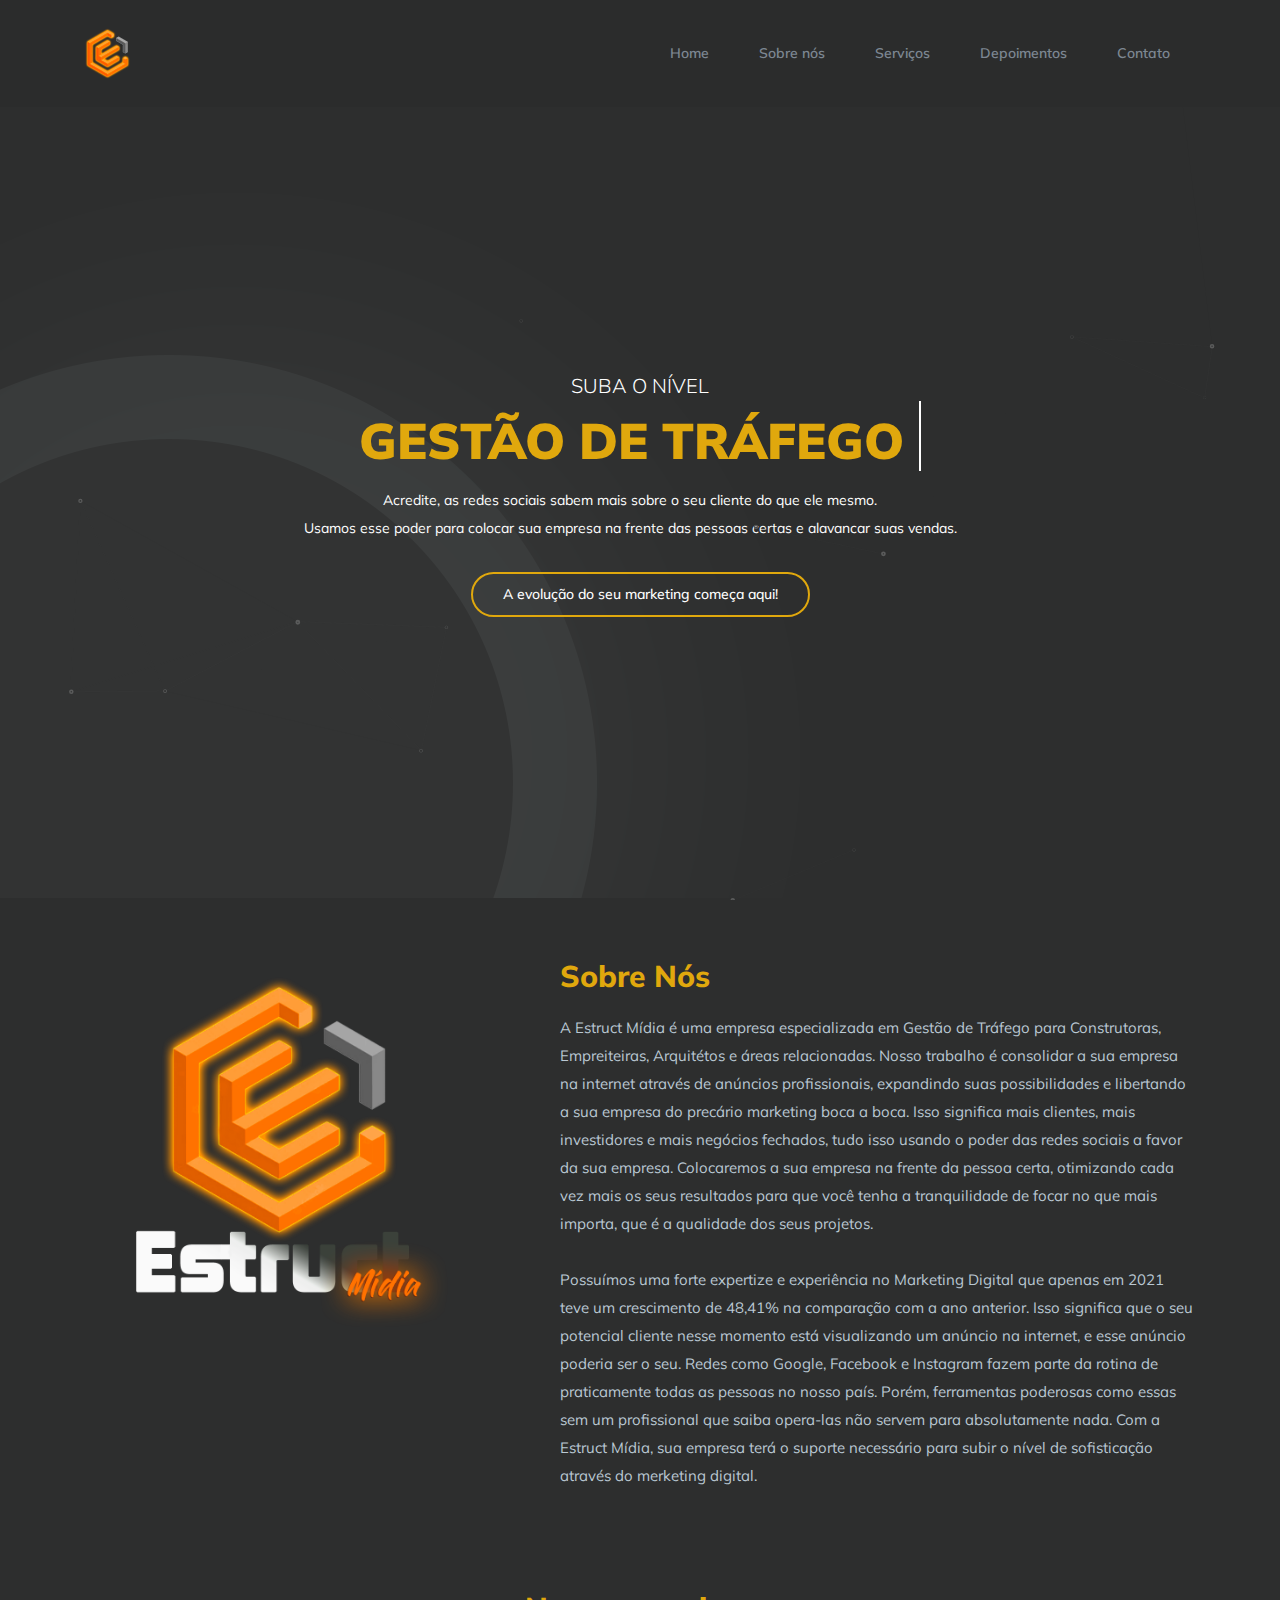
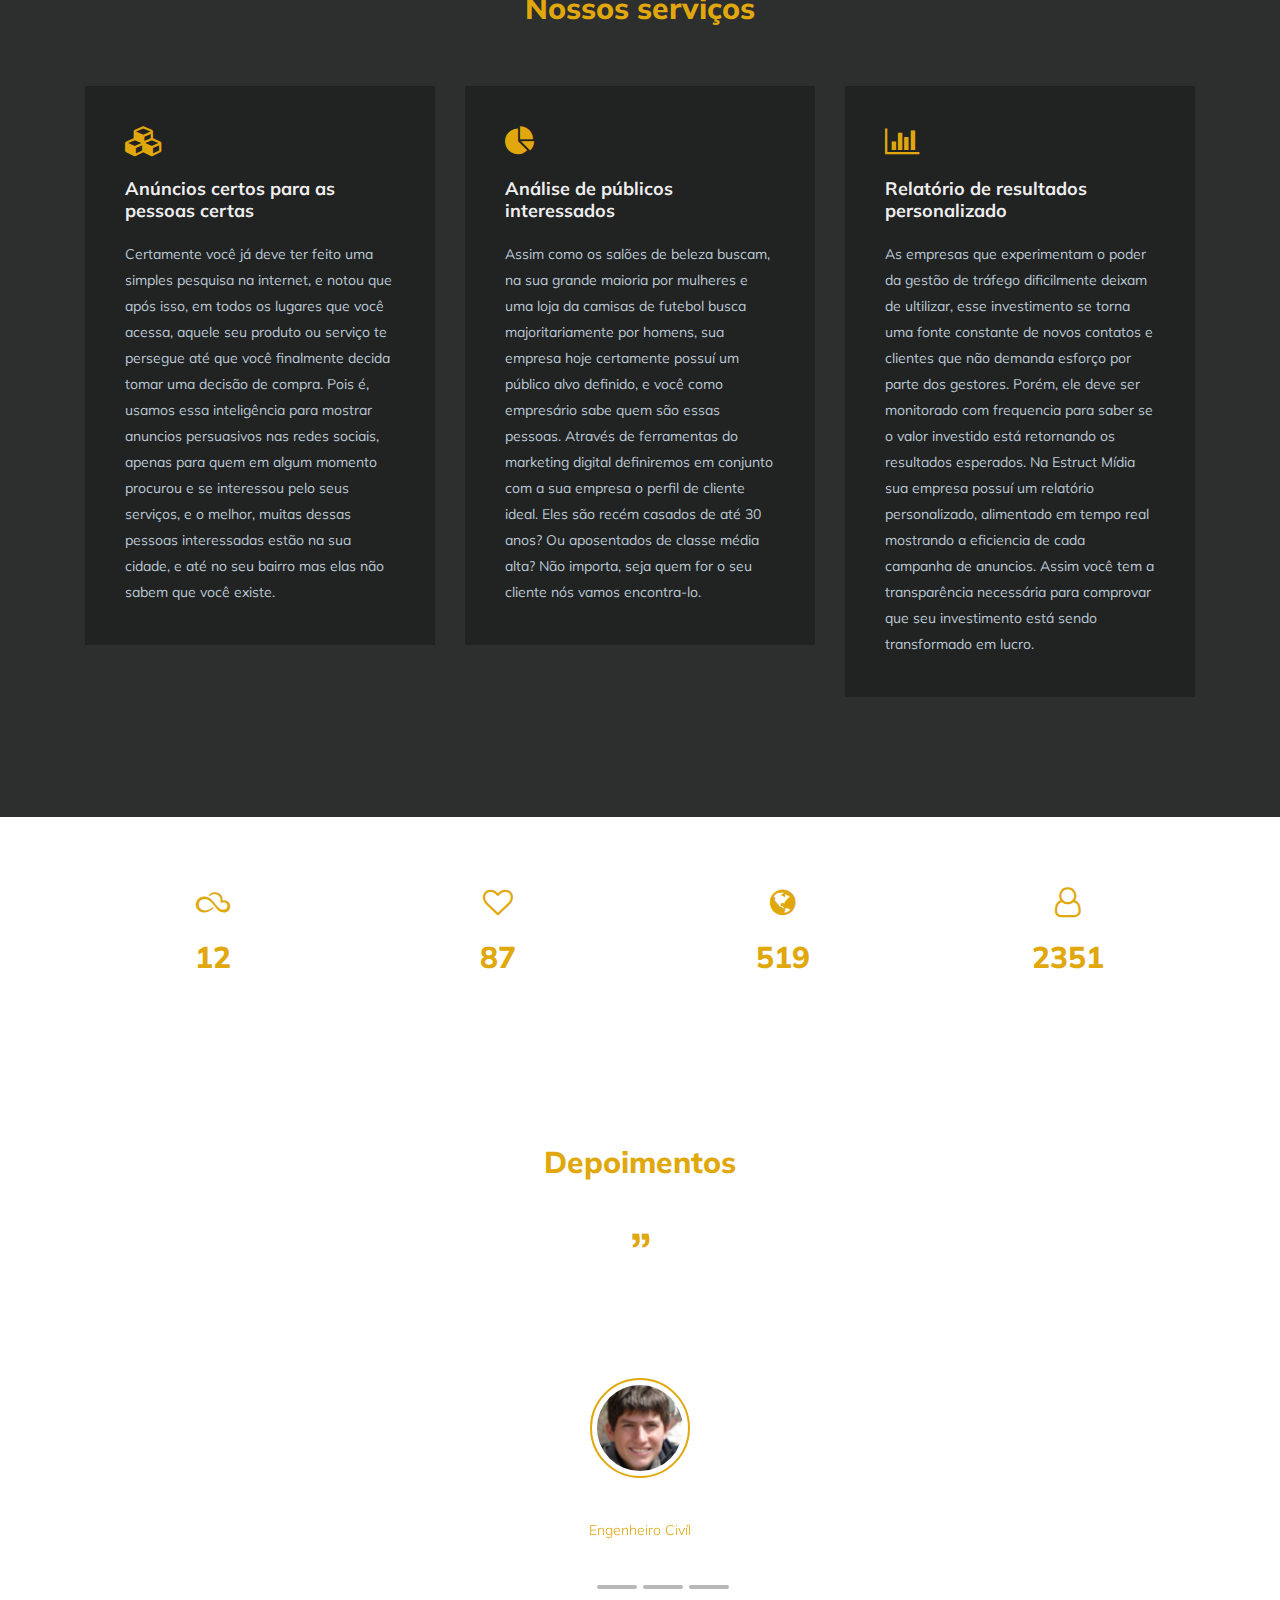
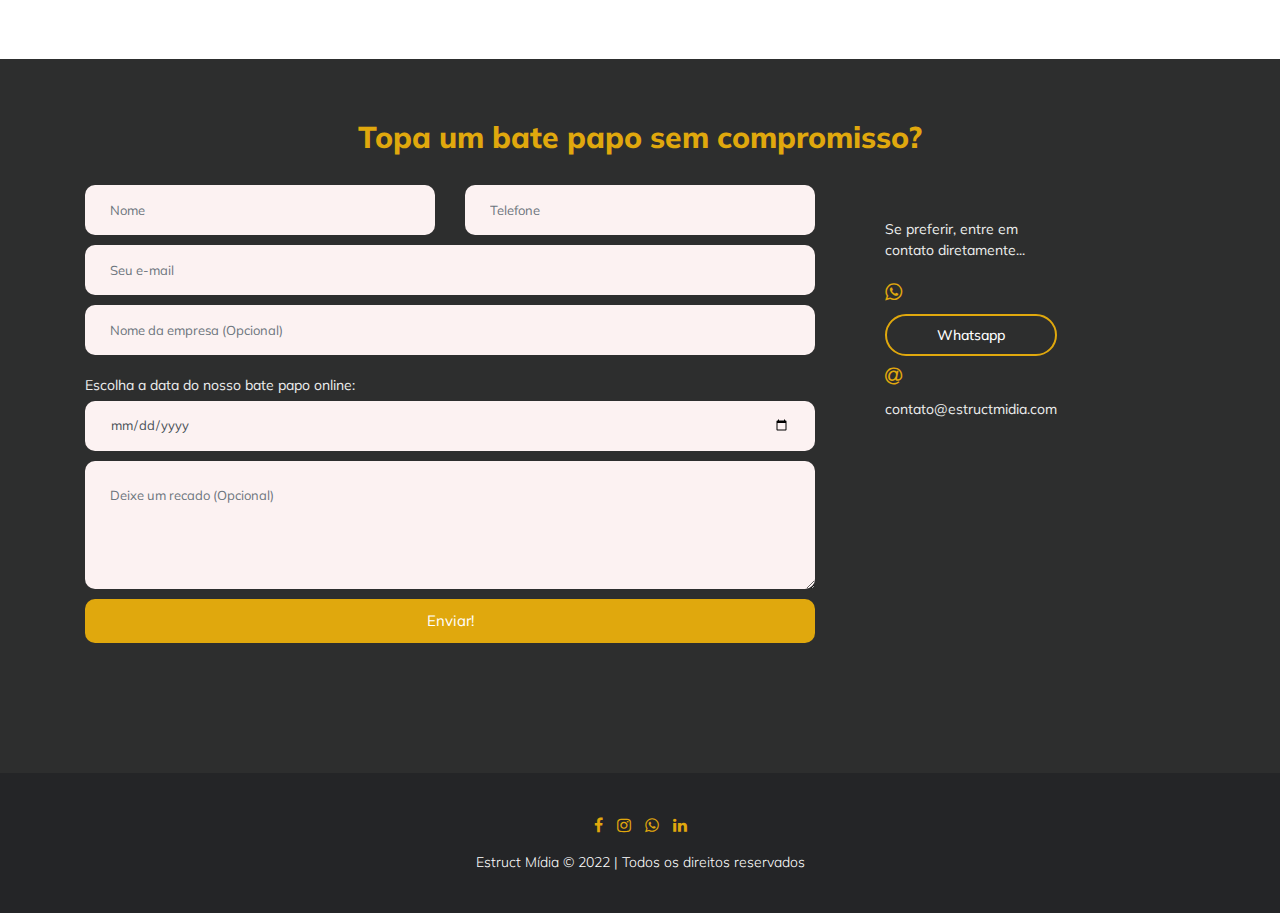
==== commit 0a18feaf: "Update index.html" ====
--- a/index.html
+++ b/index.html
@@ -549,7 +549,7 @@
                                 contato diretamente...</p>
 
                             <span class="fa fa-whatsapp whats"></span><br>
-                            <a href="https://api.whatsapp.com/send?phone=5511963745525&text=Estou%20no%20site%20da%20*Estruct%20M%C3%ADdia*%20e%20tenho%20uma%20d%C3%BAvida." class="btn-2" target="blank">Whatsapp</a>
+                            <a href="https://api.whatsapp.com/send?phone=5511996620577&text=Estou%20no%20site%20da%20*Estruct%20M%C3%ADdia*%20e%20tenho%20uma%20d%C3%BAvida." class="btn-2" target="blank">Whatsapp</a>
                             <!--<p>0123456789
                                 <br>
                                 0345627891</p> -->
@@ -607,4 +607,4 @@
         <script src="js/plugins/animated-headlines..j"></script>
         <script src="js/main.js"></script>
     </body>
-</html>+</html>
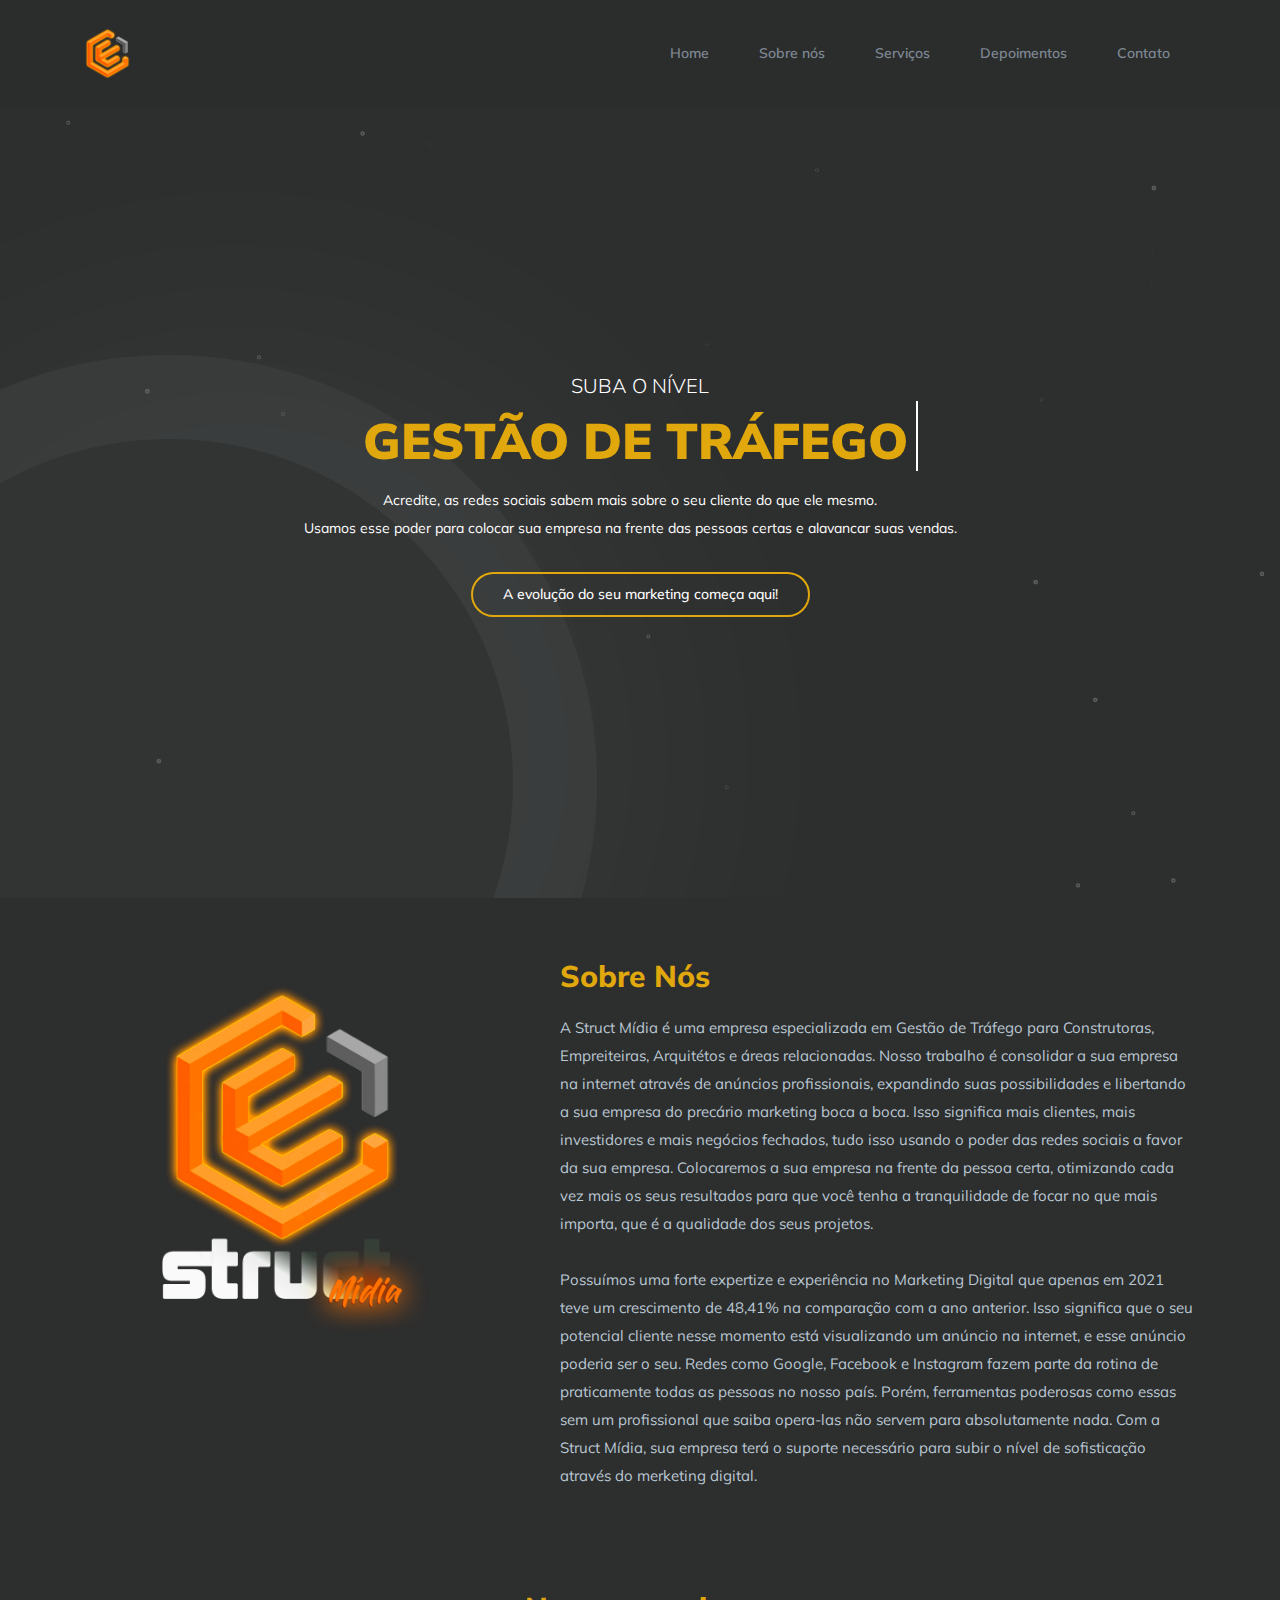
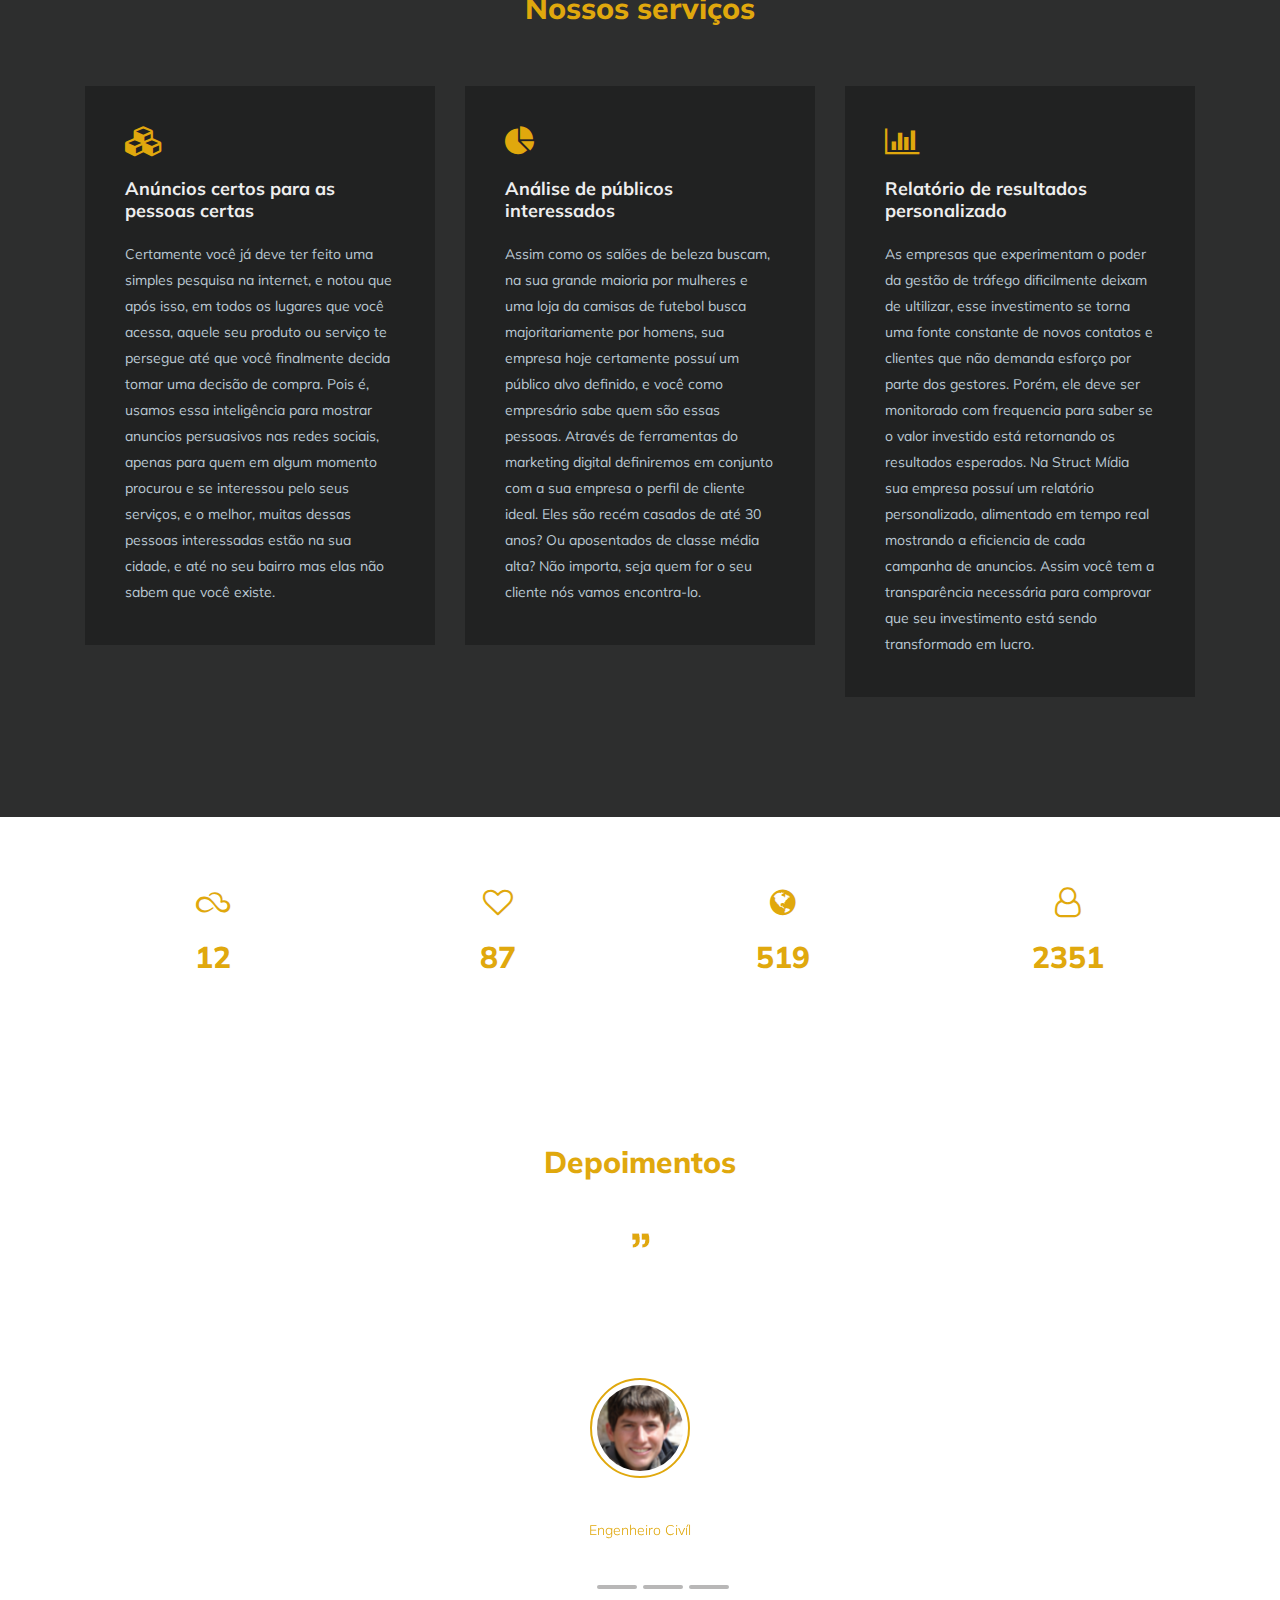
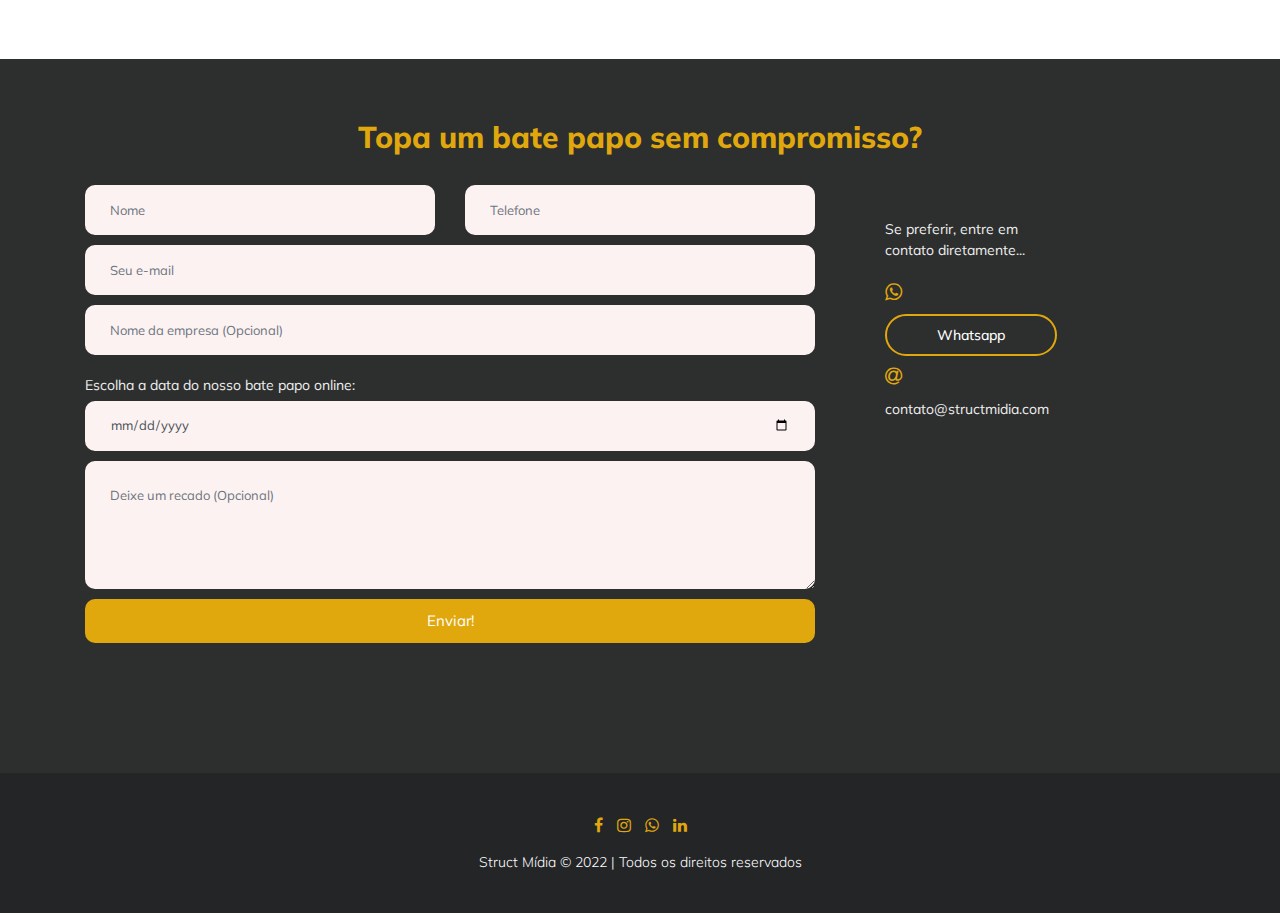
==== commit 1d1b327d: "Add files via upload" ====
--- a/index.html
+++ b/index.html
@@ -2,7 +2,7 @@
 <html lang="pt-br">
     <head>
         <!-- Title -->
-        <title>Estruct Mídia</title>
+        <title>Struct Mídia</title>
         <meta charset="UTF-8">
         <meta name="viewport" content="width=device-width, initial-scale=1.0">
         <meta http-equiv="X-UA-Compatible" content="ie=edge">
@@ -10,7 +10,7 @@
         <!-- description -->
         <meta
             name="description"
-            content="Estruct Mídia é uma empresa de gestão de tráfego especializada em construtoras, empreiteiras, arquitétos e áreas relacionadas. Nosso trabalho é consolidar a sua empresa na internet através de anúncios profissionais nas principais redes sociais"/>
+            content="Struct Mídia é uma empresa de gestão de tráfego especializada em construtoras, empreiteiras, arquitétos e áreas relacionadas. Nosso trabalho é consolidar a sua empresa na internet através de anúncios profissionais nas principais redes sociais"/>
         <!-- keywords -->
         <meta
             name="keywords"
@@ -136,15 +136,15 @@
             <div class="container">
                 <div class="row">
                     <div class="col-md-5">
-                        <img src="img/banner-site-2.png" alt="" class="img-fluid">
+                        <img src="img/banner-site-3.png" alt="" class="img-fluid">
                     </div>
                     <div class="col-md-7">
                         <h2>Sobre Nós</h2>
                         <p>
-                            A Estruct Mídia é uma empresa especializada em Gestão de Tráfego para Construtoras, Empreiteiras, Arquitétos e áreas relacionadas. Nosso trabalho é consolidar a sua empresa na internet através de anúncios profissionais, expandindo suas possibilidades e libertando a sua empresa do precário marketing boca a boca. Isso significa mais clientes, mais investidores e mais negócios fechados, tudo isso usando o poder das redes sociais a favor da sua empresa. Colocaremos a sua empresa na frente da pessoa certa, otimizando cada vez mais os seus resultados para que você tenha a tranquilidade de focar no que mais importa, que é a qualidade dos seus projetos.
+                            A Struct Mídia é uma empresa especializada em Gestão de Tráfego para Construtoras, Empreiteiras, Arquitétos e áreas relacionadas. Nosso trabalho é consolidar a sua empresa na internet através de anúncios profissionais, expandindo suas possibilidades e libertando a sua empresa do precário marketing boca a boca. Isso significa mais clientes, mais investidores e mais negócios fechados, tudo isso usando o poder das redes sociais a favor da sua empresa. Colocaremos a sua empresa na frente da pessoa certa, otimizando cada vez mais os seus resultados para que você tenha a tranquilidade de focar no que mais importa, que é a qualidade dos seus projetos.
                             <br><br>
                             Possuímos uma forte expertize e experiência no Marketing Digital que apenas em 2021 teve um crescimento de 48,41% na comparação com a ano anterior. 
-                            Isso significa que o seu potencial cliente nesse momento está visualizando um anúncio na internet, e esse anúncio poderia ser o seu. Redes como Google, Facebook e Instagram fazem parte da rotina de praticamente todas as pessoas no nosso país. Porém, ferramentas poderosas como essas sem um profissional que saiba opera-las não servem para absolutamente nada. Com a Estruct Mídia, sua empresa terá o suporte necessário para subir o nível de sofisticação através do merketing digital.
+                            Isso significa que o seu potencial cliente nesse momento está visualizando um anúncio na internet, e esse anúncio poderia ser o seu. Redes como Google, Facebook e Instagram fazem parte da rotina de praticamente todas as pessoas no nosso país. Porém, ferramentas poderosas como essas sem um profissional que saiba opera-las não servem para absolutamente nada. Com a Struct Mídia, sua empresa terá o suporte necessário para subir o nível de sofisticação através do merketing digital.
                         </p>
                         <!--
                         <a href="#0" class="btn-1">Download CV</a>
@@ -214,7 +214,7 @@
                         <div class="box">
                             <span class="fa fa-bar-chart"></span>
                             <h3>Relatório de resultados personalizado</h3>
-                            <p>As empresas que experimentam o poder da gestão de tráfego dificilmente deixam de ultilizar, esse investimento se torna uma fonte constante de novos contatos e clientes que não demanda esforço por parte dos gestores. Porém, ele deve ser monitorado com frequencia para saber se o valor investido está retornando os resultados esperados. Na Estruct Mídia sua empresa possuí um relatório personalizado, alimentado em tempo real mostrando a eficiencia de cada campanha de anuncios. Assim você tem a transparência necessária para comprovar que seu investimento está sendo transformado em lucro.</p>
+                            <p>As empresas que experimentam o poder da gestão de tráfego dificilmente deixam de ultilizar, esse investimento se torna uma fonte constante de novos contatos e clientes que não demanda esforço por parte dos gestores. Porém, ele deve ser monitorado com frequencia para saber se o valor investido está retornando os resultados esperados. Na Struct Mídia sua empresa possuí um relatório personalizado, alimentado em tempo real mostrando a eficiencia de cada campanha de anuncios. Assim você tem a transparência necessária para comprovar que seu investimento está sendo transformado em lucro.</p>
                         </div>
                     </div>
                 </div>
@@ -398,7 +398,7 @@
                                     <!-- Item-1 -->
                                     <div class="carousel-item active text-center">
                                             <img src="img/testimonials.png" alt="" class="colon">
-                                            <p>A parceria com o pessoal da Estruct mudou o modo como nós achavamos que era possível apresentar nossos empreendimentos a novos interessados. Conseguimos automatizar nossa prospecção e isso aumentou muito o nosso faturamento.</p>
+                                            <p>A parceria com o pessoal da Struct mudou o modo como nós achavamos que era possível apresentar nossos empreendimentos a novos interessados. Conseguimos automatizar nossa prospecção e isso aumentou muito o nosso faturamento.</p>
                                                 <img src="img/deps/1.png" alt="" class="center-block team">
                                             <h3>Alexandre Heibah</h3>
                                             <h4>Engenheiro Civíl</h4>
@@ -406,7 +406,7 @@
                                     <!-- Item-2 -->
                                     <div class="carousel-item text-center">
                                             <img src="img/testimonials.png" alt="" class="colon">
-                                            <p>Anunciar nossa empresa na internet foi algo difícil no começo por que não tinhamos noção de como fazer da forma certa para atrair pessoas. A Estruct abriu essa possibilidade e estamos felizes com os resultados que conseguimos com a ajuda deles.</p>
+                                            <p>Anunciar nossa empresa na internet foi algo difícil no começo por que não tinhamos noção de como fazer da forma certa para atrair pessoas. A Struct abriu essa possibilidade e estamos felizes com os resultados que conseguimos com a ajuda deles.</p>
                                                 <img src="img/deps/3.png" alt="" class="center-block team">
                                             <h3>Cristiane Landin</h3>
                                             <h4>Projetista</h4>
@@ -414,7 +414,7 @@
                                     <!-- Item-3 -->
                                     <div class="carousel-item text-center">
                                             <img src="img/testimonials.png" alt="" class="colon">
-                                            <p>Minha empresa viveu quase sempre de indicações de amigos e de trabalhos que já fizemos. Depois de estruturarmos nossa presença na interenet com a consultoria da Estruct as coisas mudaram muito e sem isso ficaria difícil crescer como estamos hoje.</p>
+                                            <p>Minha empresa viveu quase sempre de indicações de amigos e de trabalhos que já fizemos. Depois de estruturarmos nossa presença na interenet com a consultoria da Struct as coisas mudaram muito e sem isso ficaria difícil crescer como estamos hoje.</p>
                                                 <img src="img/deps/2.png" alt="" class="center-block team">
                                             <h3>Jefferson Aramis</h3>
                                             <h4>Diretor de Engenharia</h4>
@@ -422,7 +422,7 @@
                                     <!-- Item-4 -->
                                     <div class="carousel-item text-center">
                                             <img src="img/testimonials.png" alt="" class="colon">
-                                            <p>Sempre foquei em fazer a mídia dos meus trabalhos de forma bem profissional mas só postar tudo no instagram e facebook não era suficiente. Com os anúncios que a estruct faz recebemos novos orçamentos diariamente. Está sendo muito melhor do que pensei antes de começar.</p>
+                                            <p>Sempre foquei em fazer a mídia dos meus trabalhos de forma bem profissional mas só postar tudo no instagram e facebook não era suficiente. Com os anúncios que a struct faz recebemos novos orçamentos diariamente. Está sendo muito melhor do que pensei antes de começar.</p>
                                                 <img src="img/deps/4.png" alt="" class="center-block team">
                                             <h3>Lívia Soares</h3>
                                             <h4>Arquiteta</h4>
@@ -549,14 +549,14 @@
                                 contato diretamente...</p>
 
                             <span class="fa fa-whatsapp whats"></span><br>
-                            <a href="https://api.whatsapp.com/send?phone=5511996620577&text=Estou%20no%20site%20da%20*Estruct%20M%C3%ADdia*%20e%20tenho%20uma%20d%C3%BAvida." class="btn-2" target="blank">Whatsapp</a>
+                            <a href="https://api.whatsapp.com/send?phone=5511963745525&text=Estou%20no%20site%20da%20*Struct%20M%C3%ADdia*%20e%20tenho%20uma%20d%C3%BAvida." class="btn-2" target="blank">Whatsapp</a>
                             <!--<p>0123456789
                                 <br>
                                 0345627891</p> -->
                             <br>
 
                             <span class="fa fa-at email"></span>
-                            <p>contato@estructmidia.com</p>
+                            <p>contato@structmidia.com</p>
                             
                         </div>
                     </div>
@@ -573,7 +573,7 @@
                 <span class="fa fa-whatsapp" aria-hidden="true"></span>
                 <span class="fa fa-linkedin" aria-hidden="true"></span>
                 </div>
-            <p>Estruct Mídia © 2022 | Todos os direitos reservados</p>
+            <p>Struct Mídia © 2022 | Todos os direitos reservados</p>
         </footer>
         <!-- ===== End Footer ===== -->
 
@@ -607,4 +607,4 @@
         <script src="js/plugins/animated-headlines..j"></script>
         <script src="js/main.js"></script>
     </body>
-</html>
+</html>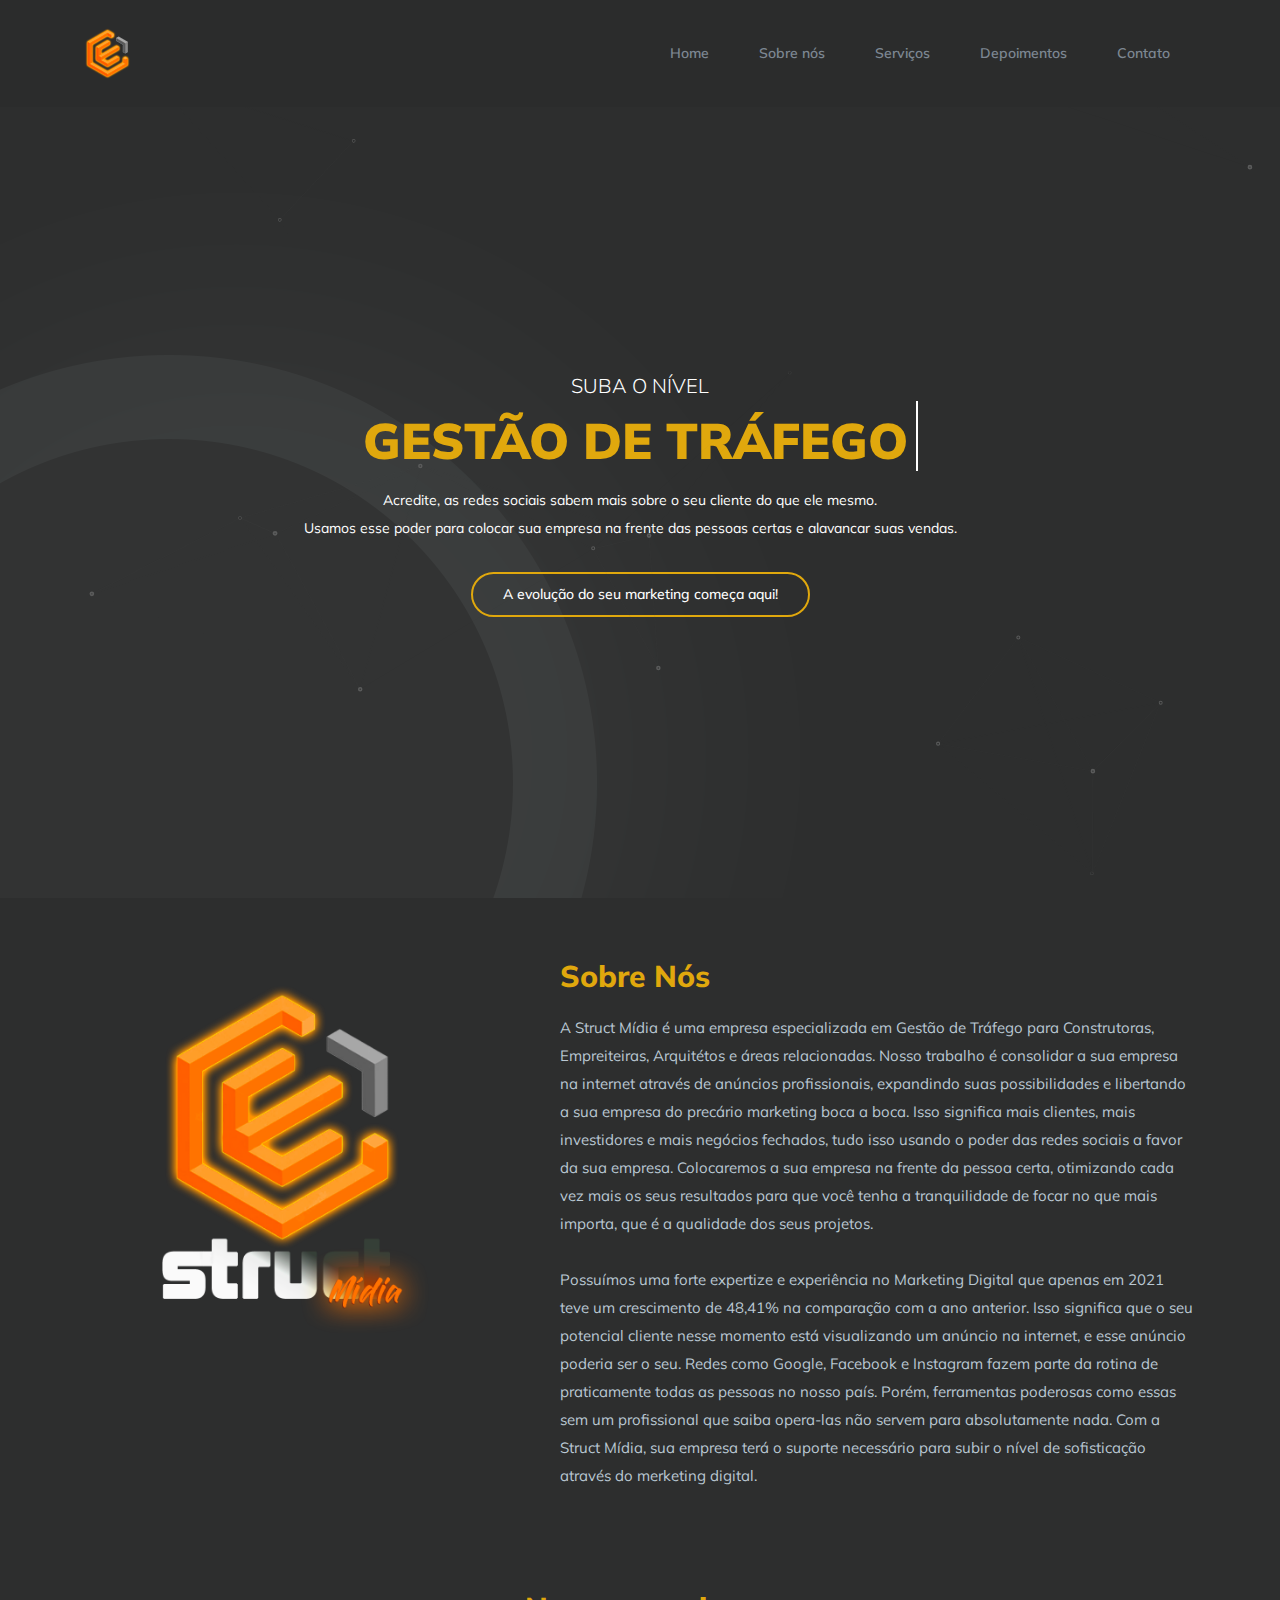
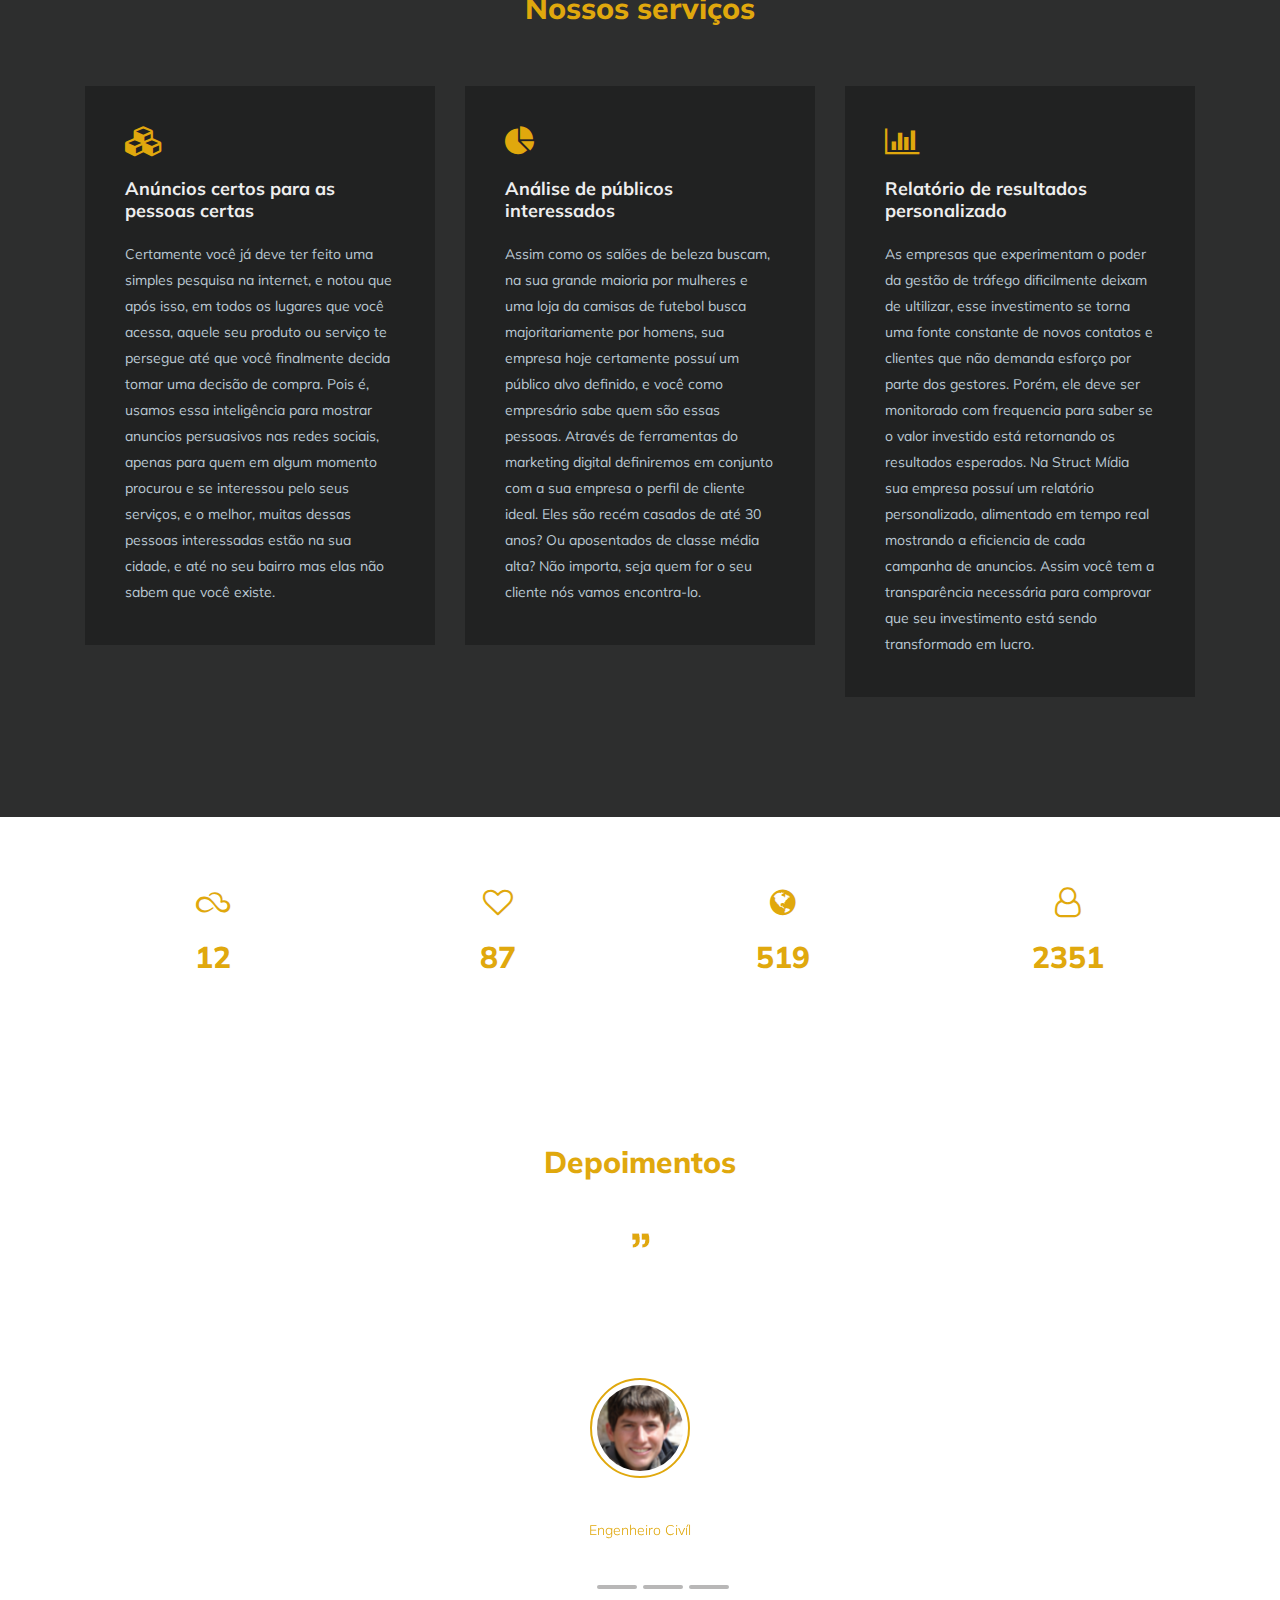
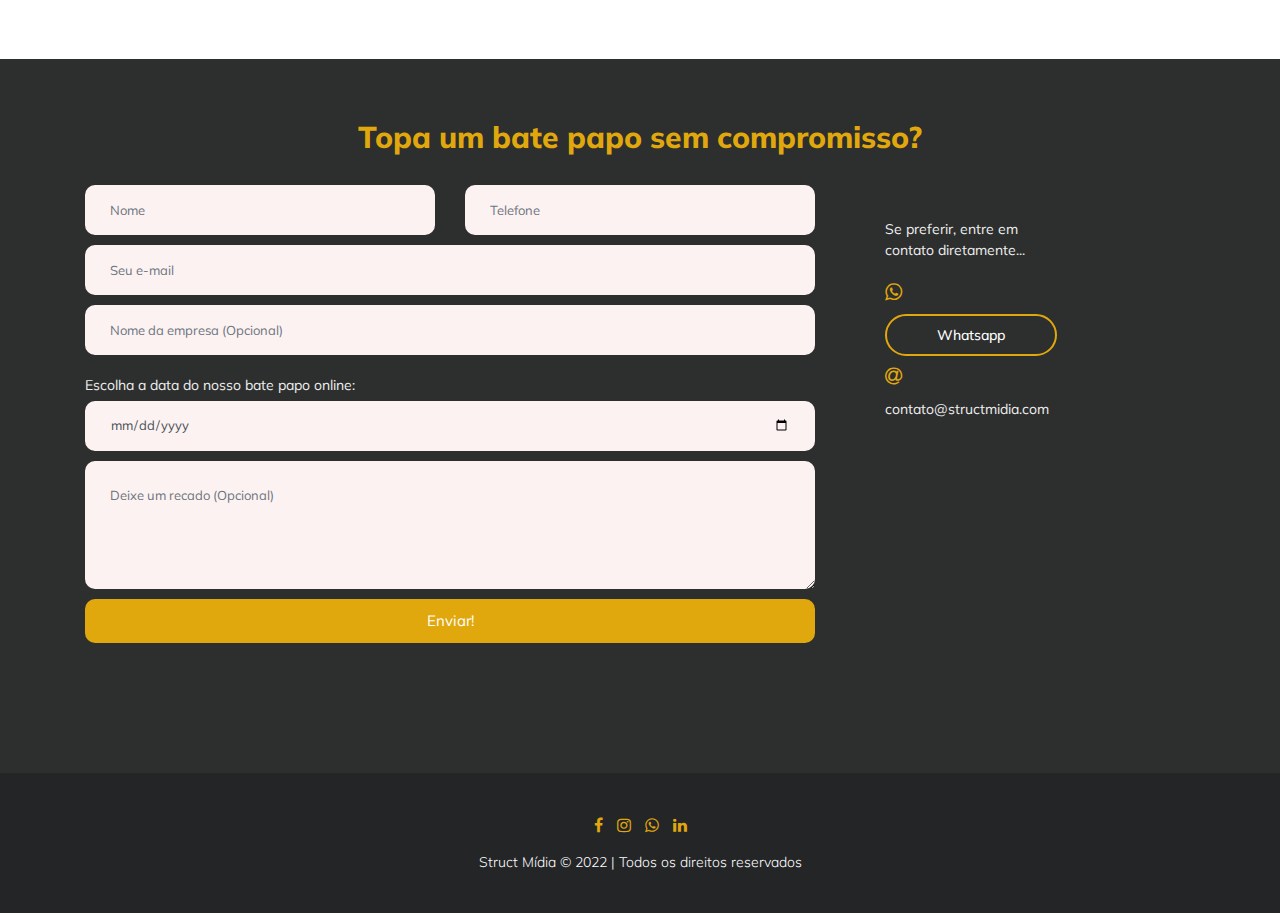
==== commit 573c776a: "Add files via upload" ====
--- a/index.html
+++ b/index.html
@@ -534,7 +534,7 @@
                                 </div>
                             </div>
                             <div class="form-group">
-                                <textarea class="form-control" rows="4" id="comment" placeholder="Deixe um recado (Opcional)"></textarea>
+                                <textarea class="form-control" rows="4" id="comment" placeholder="Deixe um recado (Opcional)" name="Recado"></textarea>
                             </div>
                             <input type="hidden" name="Data de envio" value="x-sheetmonkey-current-date-time" />
                             <button class="btn btn-block" type="submit">Enviar!</button>
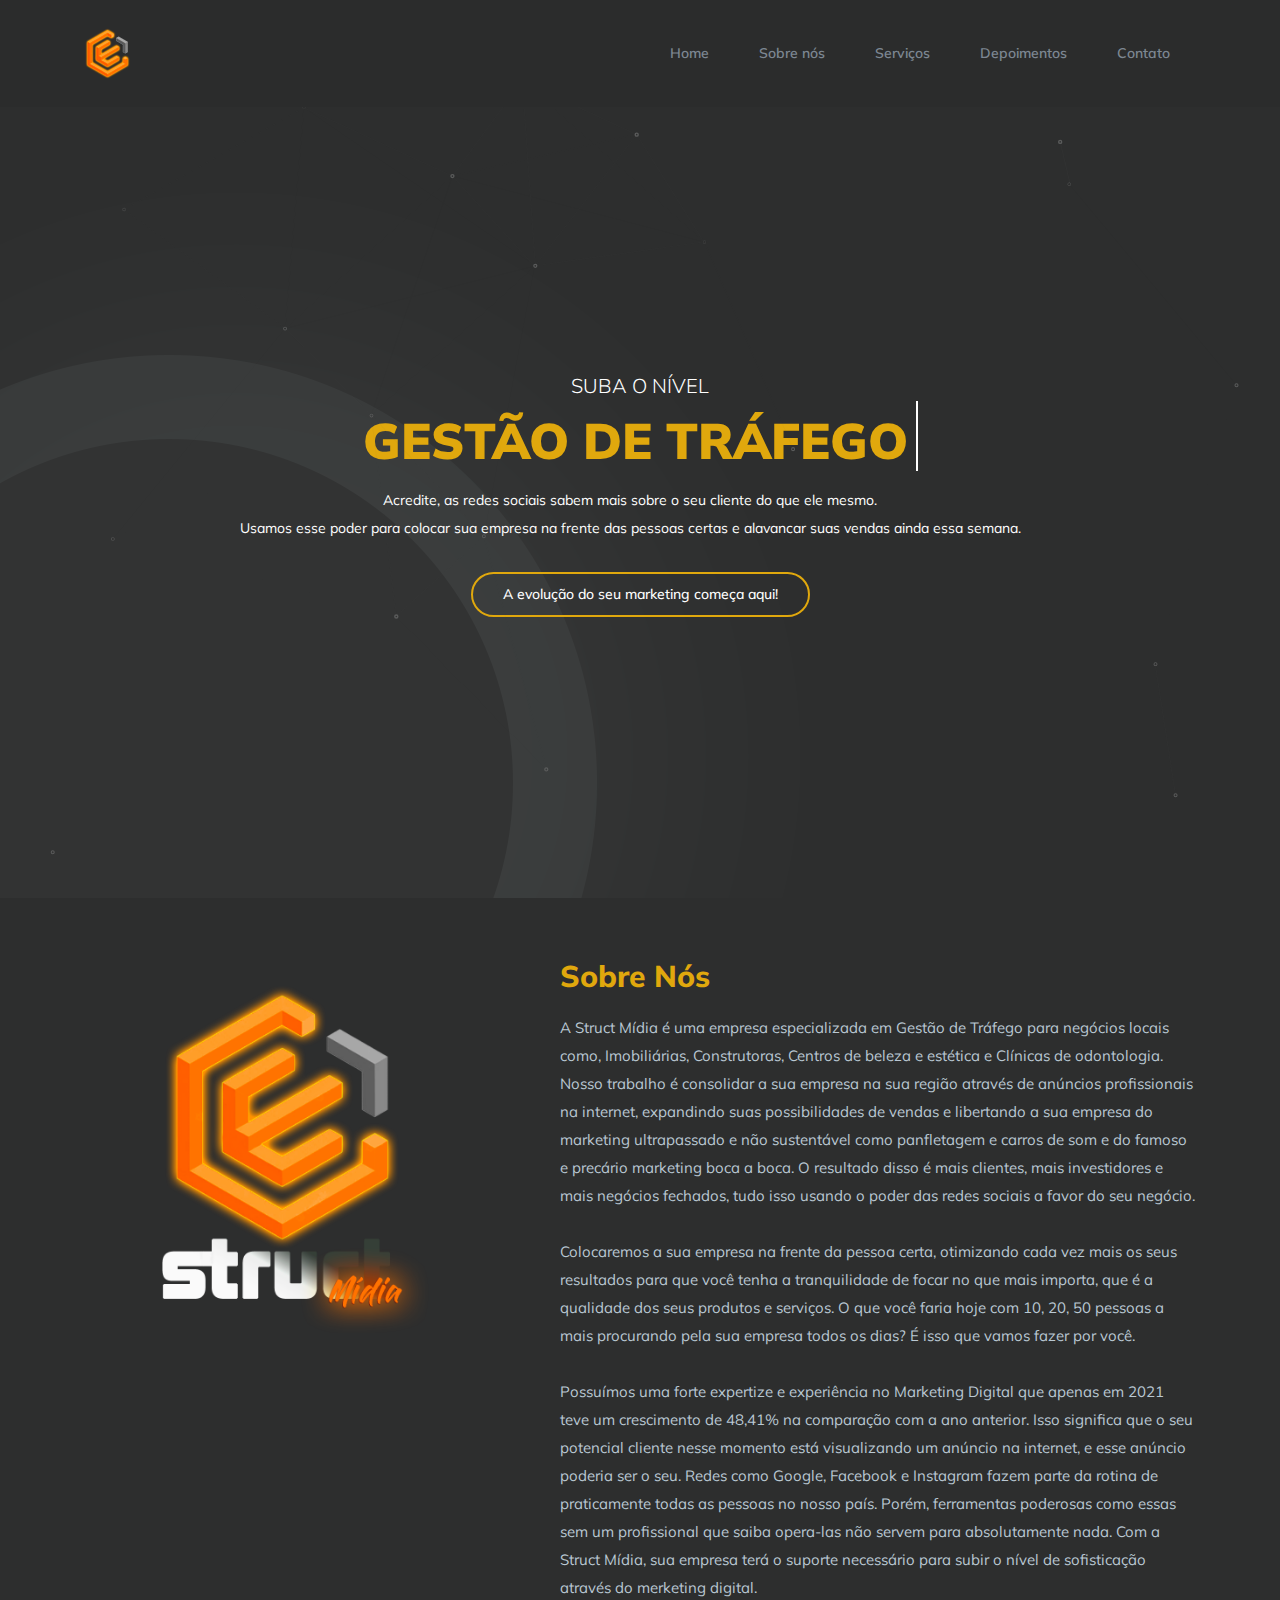
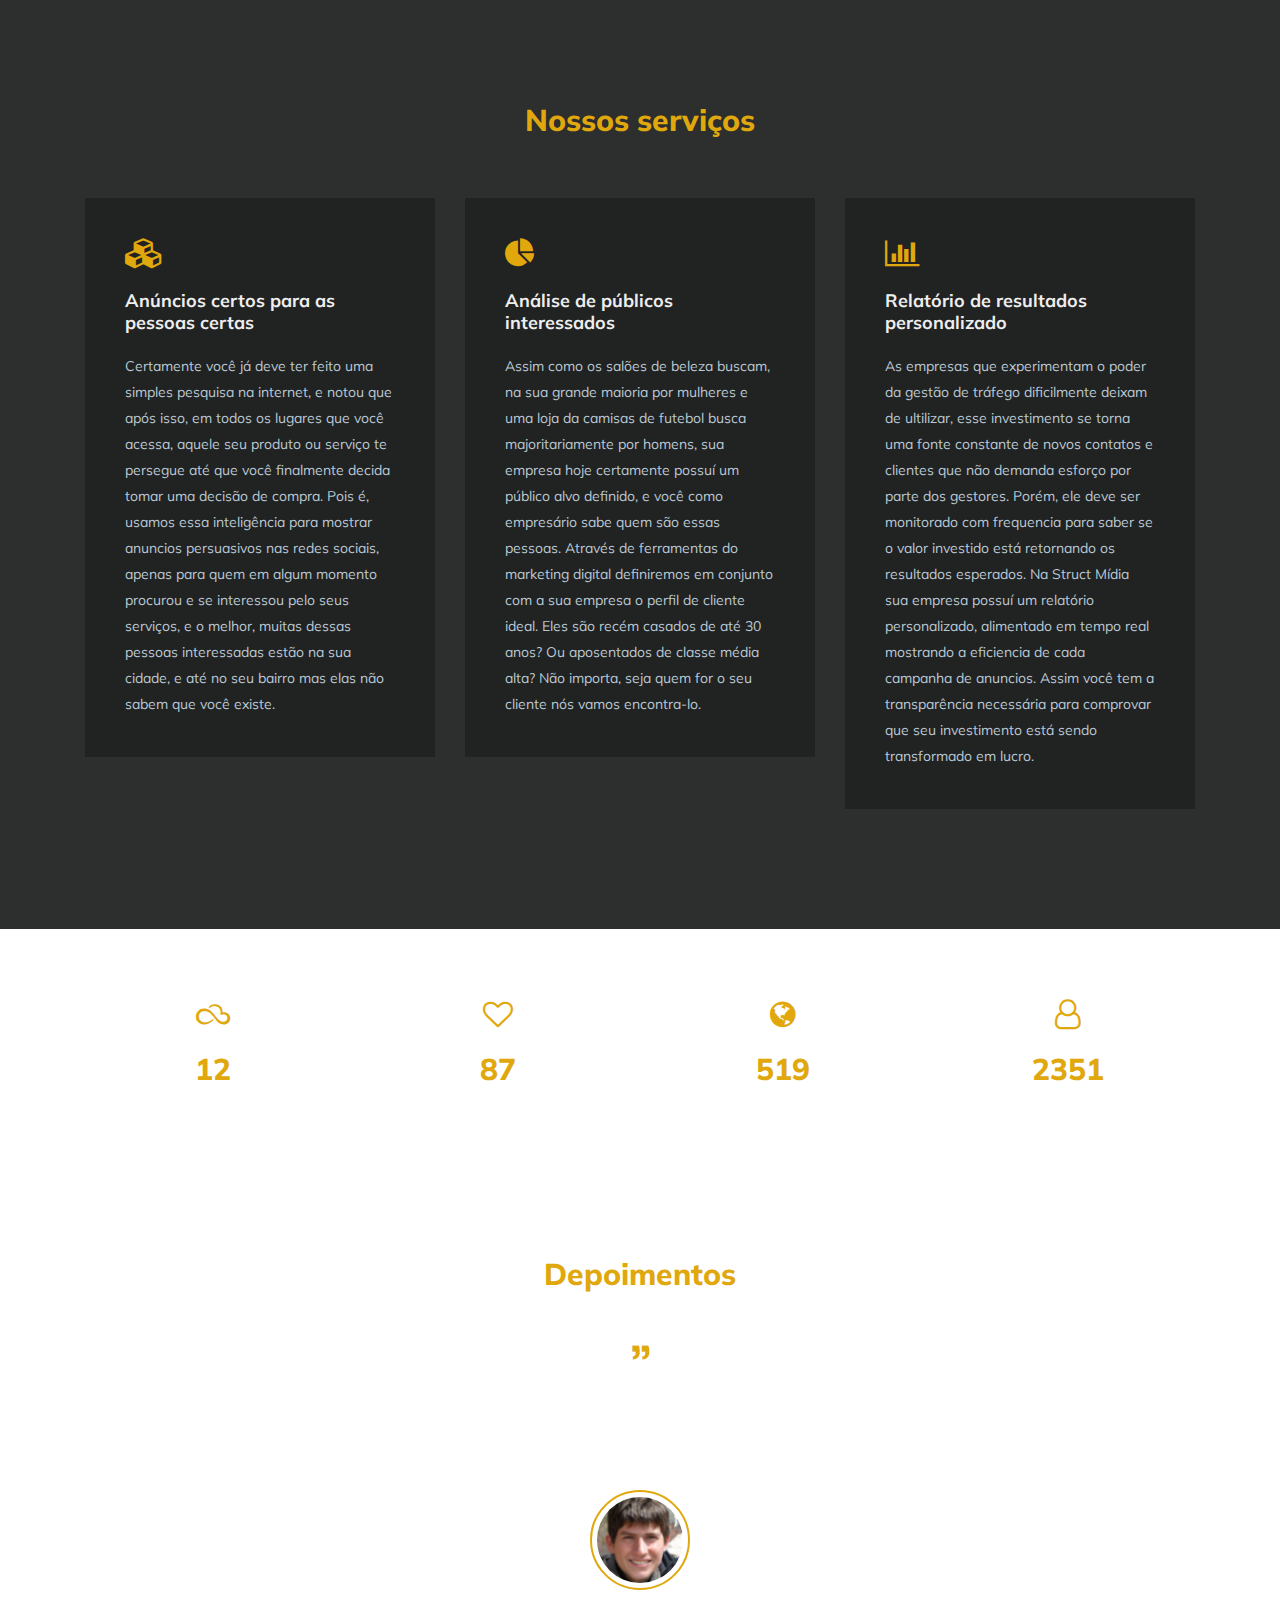
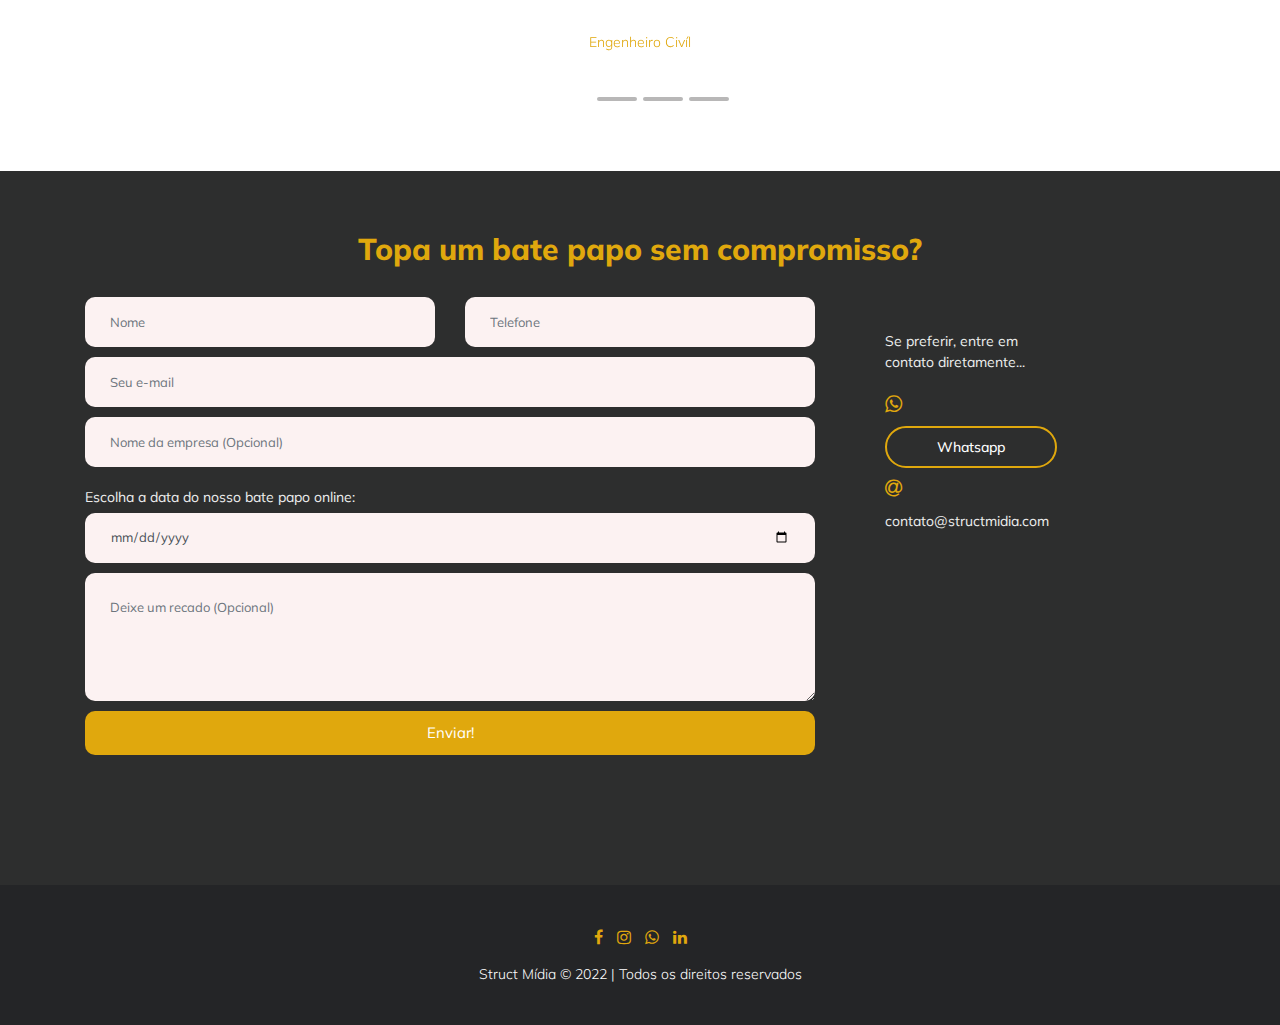
==== commit 519f8154: "Add files via upload" ====
--- a/index.html
+++ b/index.html
@@ -6,15 +6,15 @@
         <meta charset="UTF-8">
         <meta name="viewport" content="width=device-width, initial-scale=1.0">
         <meta http-equiv="X-UA-Compatible" content="ie=edge">
-        <meta name="author" content="Brex-Theme"/>
+        <meta name="author" content="Struct Mídia"/>
         <!-- description -->
         <meta
             name="description"
-            content="Struct Mídia é uma empresa de gestão de tráfego especializada em construtoras, empreiteiras, arquitétos e áreas relacionadas. Nosso trabalho é consolidar a sua empresa na internet através de anúncios profissionais nas principais redes sociais"/>
+            content="Struct Mídia é uma empresa de gestão de tráfego especializada em negócios locais como Centros de Estética, Construtoras, Imobiliárias, Clinicas e consultórios de odontologia e comércio varejista em geral. Nosso trabalho é consolidar e alavancar as vendas da sua empresa na internet através de anúncios profissionais nas principais redes sociais"/>
         <!-- keywords -->
         <meta
             name="keywords"
-            content="gestão de tráfego, redes sociais, agencia, construtoras, empreiteiras, arquitétos, social mídia, anúncios na internet, marketing digital, start-up"/>
+            content="gestão de tráfego, redes sociais, agencia, construtoras, odontologia, imobiliárias, centros de estética, empreiteiras, arquitétos, social mídia, anúncios na internet, marketing digital, marketing, start-up, facebook ads, google ads, anúncios online, captar clientes"/>
         <!-- animation -->
         <link rel="stylesheet" href="css/plugins/animate.css"/>
         <!-- Animated Headlines -->
@@ -119,7 +119,7 @@
                                 </div>
                                 <p class="paragraph">
                                     Acredite, as redes sociais sabem mais sobre o seu cliente do que ele mesmo.<br>
-                                    Usamos esse poder para colocar sua empresa na frente das pessoas certas e alavancar suas vendas.
+                                    Usamos esse poder para colocar sua empresa na frente das pessoas certas e alavancar suas vendas ainda essa semana.
                                 </p>
                                 <a href="#contact" class="btn">A evolução do seu marketing começa aqui!<br><!--<span class="fa fa-facebook"></span>--></a>
                                 
@@ -141,7 +141,10 @@
                     <div class="col-md-7">
                         <h2>Sobre Nós</h2>
                         <p>
-                            A Struct Mídia é uma empresa especializada em Gestão de Tráfego para Construtoras, Empreiteiras, Arquitétos e áreas relacionadas. Nosso trabalho é consolidar a sua empresa na internet através de anúncios profissionais, expandindo suas possibilidades e libertando a sua empresa do precário marketing boca a boca. Isso significa mais clientes, mais investidores e mais negócios fechados, tudo isso usando o poder das redes sociais a favor da sua empresa. Colocaremos a sua empresa na frente da pessoa certa, otimizando cada vez mais os seus resultados para que você tenha a tranquilidade de focar no que mais importa, que é a qualidade dos seus projetos.
+                            A Struct Mídia é uma empresa especializada em Gestão de Tráfego para negócios locais como, Imobiliárias, Construtoras, Centros de beleza e estética e Clínicas de odontologia. Nosso trabalho é consolidar a sua empresa na sua região através de anúncios profissionais na internet, expandindo suas possibilidades de vendas e libertando a sua empresa do marketing ultrapassado e não sustentável como panfletagem e carros de som e do famoso e precário marketing boca a boca. O resultado disso é mais clientes, mais investidores e mais negócios fechados, tudo isso usando o poder das redes sociais a favor do seu negócio.
+                            <br><br>
+                            Colocaremos a sua empresa na frente da pessoa certa, otimizando cada vez mais os seus resultados para que você tenha a tranquilidade de focar no que mais importa, que é a qualidade dos seus produtos e serviços.                             
+                            O que você faria hoje com 10, 20, 50 pessoas a mais procurando pela sua empresa todos os dias? É isso que vamos fazer por você.
                             <br><br>
                             Possuímos uma forte expertize e experiência no Marketing Digital que apenas em 2021 teve um crescimento de 48,41% na comparação com a ano anterior. 
                             Isso significa que o seu potencial cliente nesse momento está visualizando um anúncio na internet, e esse anúncio poderia ser o seu. Redes como Google, Facebook e Instagram fazem parte da rotina de praticamente todas as pessoas no nosso país. Porém, ferramentas poderosas como essas sem um profissional que saiba opera-las não servem para absolutamente nada. Com a Struct Mídia, sua empresa terá o suporte necessário para subir o nível de sofisticação através do merketing digital.
@@ -409,7 +412,7 @@
                                             <p>Anunciar nossa empresa na internet foi algo difícil no começo por que não tinhamos noção de como fazer da forma certa para atrair pessoas. A Struct abriu essa possibilidade e estamos felizes com os resultados que conseguimos com a ajuda deles.</p>
                                                 <img src="img/deps/3.png" alt="" class="center-block team">
                                             <h3>Cristiane Landin</h3>
-                                            <h4>Projetista</h4>
+                                            <h4>Esteticista</h4>
                                     </div>
                                     <!-- Item-3 -->
                                     <div class="carousel-item text-center">
@@ -425,7 +428,7 @@
                                             <p>Sempre foquei em fazer a mídia dos meus trabalhos de forma bem profissional mas só postar tudo no instagram e facebook não era suficiente. Com os anúncios que a struct faz recebemos novos orçamentos diariamente. Está sendo muito melhor do que pensei antes de começar.</p>
                                                 <img src="img/deps/4.png" alt="" class="center-block team">
                                             <h3>Lívia Soares</h3>
-                                            <h4>Arquiteta</h4>
+                                            <h4>Dentista</h4>
                                     </div>
                                 </div>
                                 <a
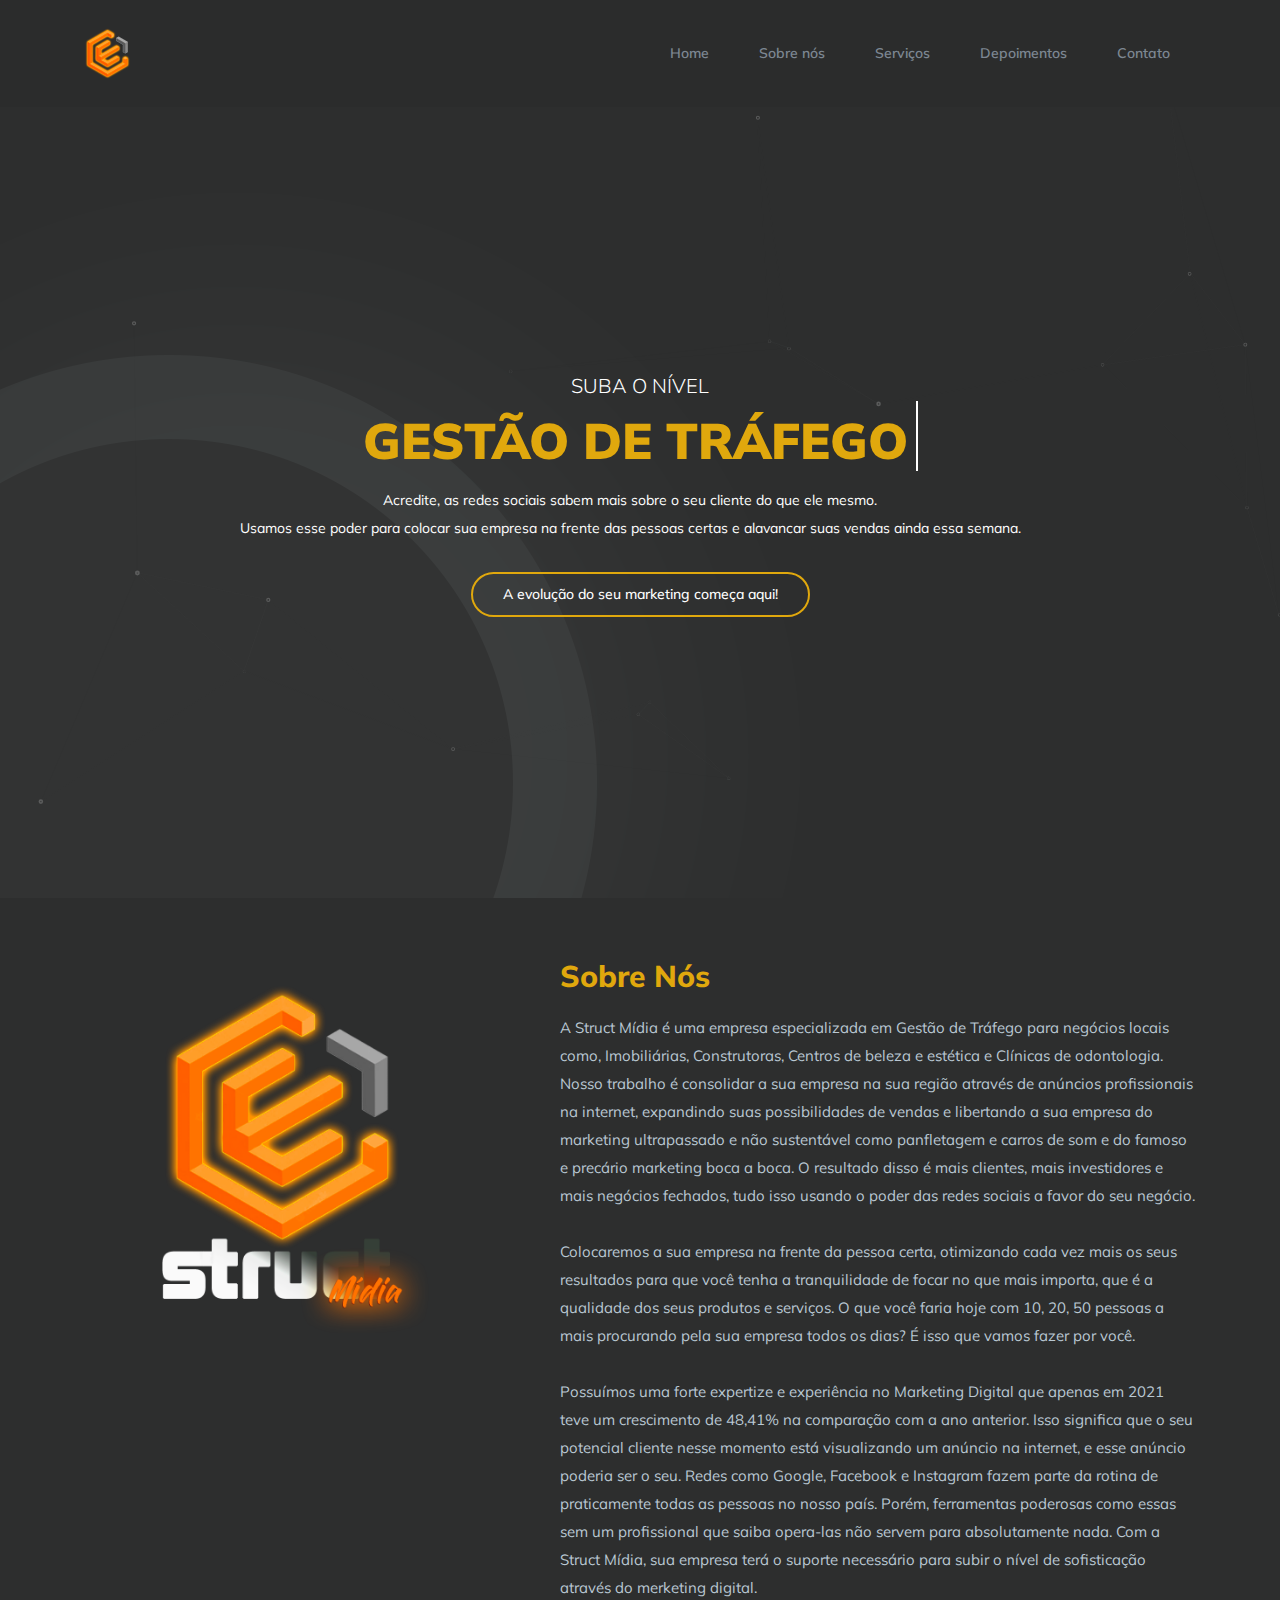
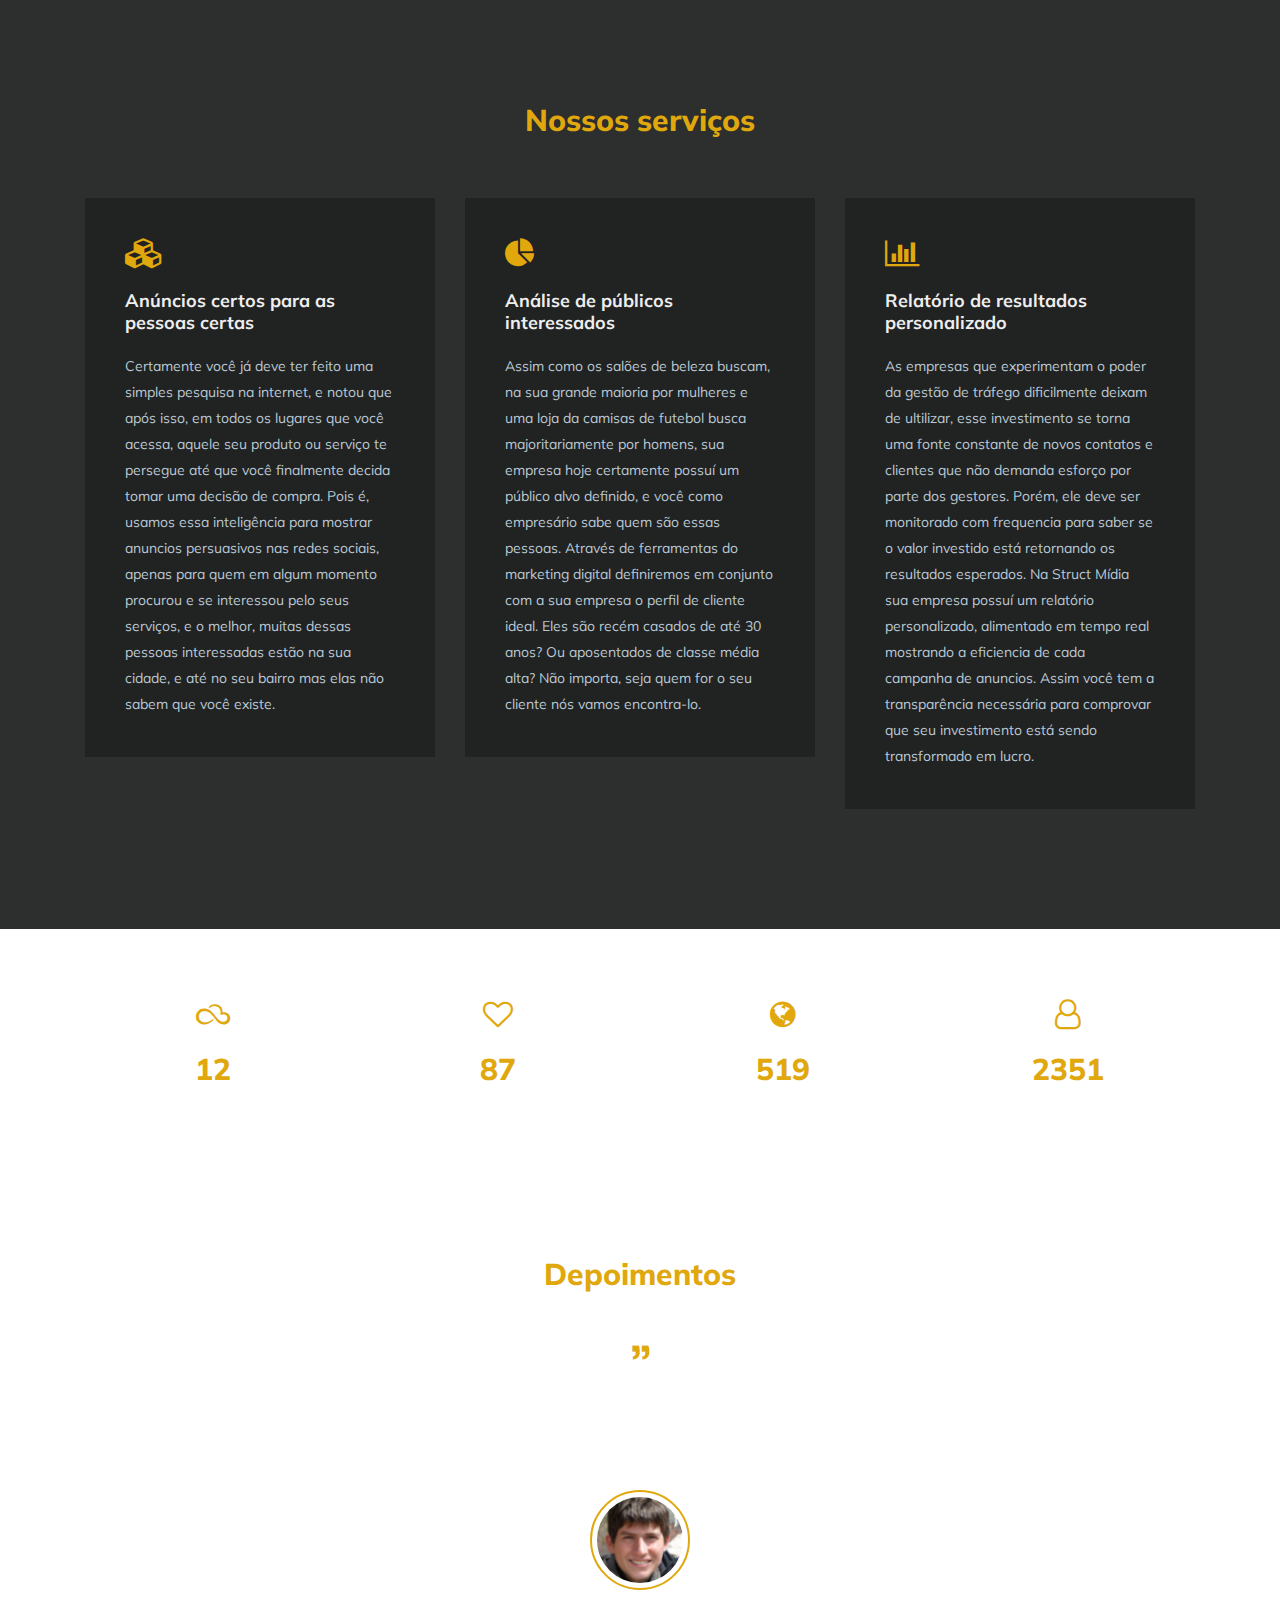
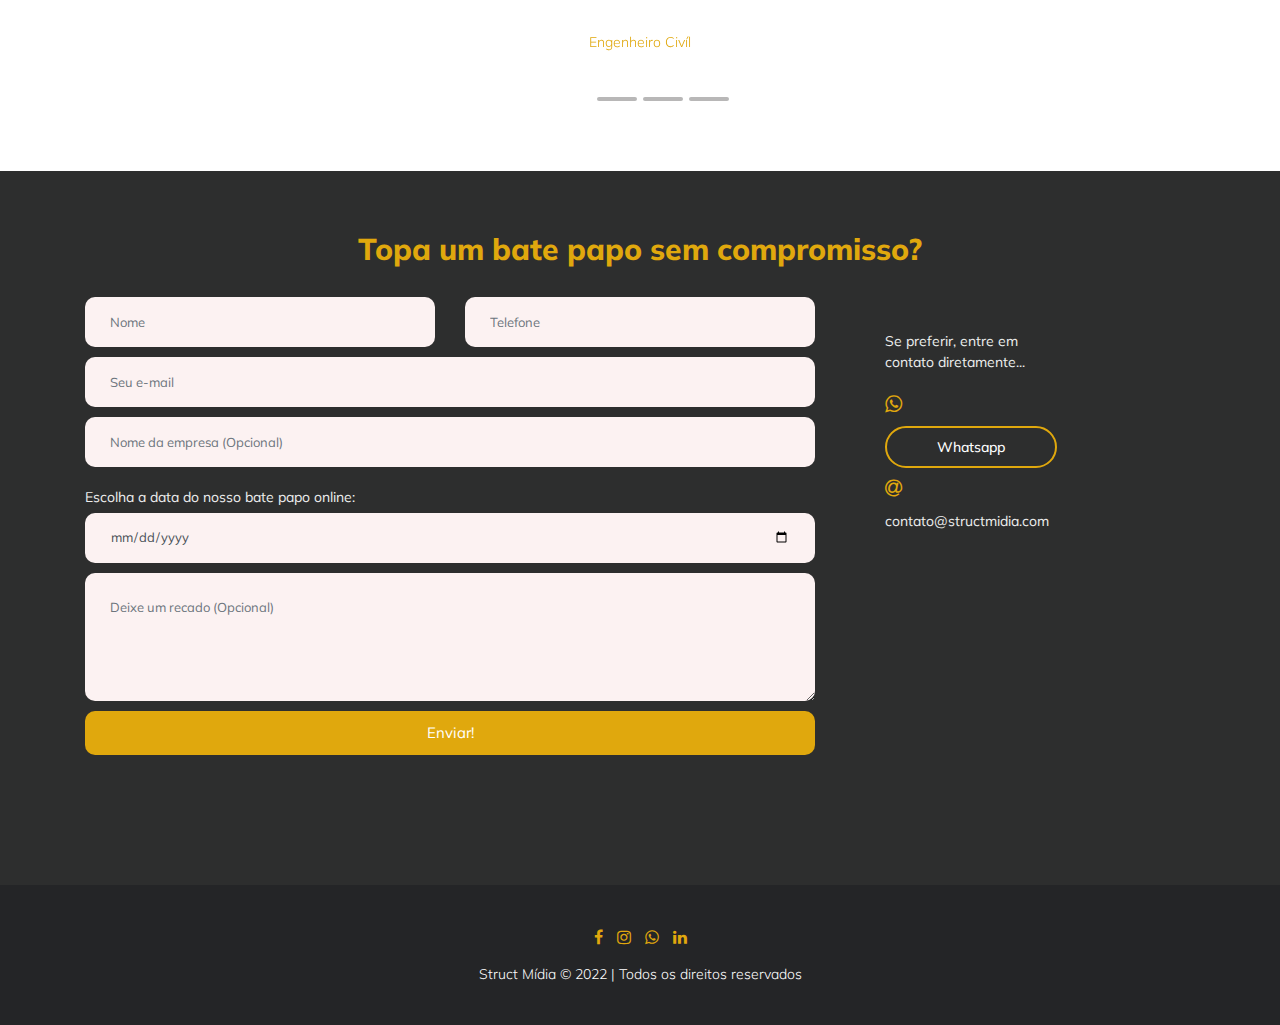
==== commit ec19afd0: "Update index.html" ====
--- a/index.html
+++ b/index.html
@@ -517,7 +517,8 @@
                 <div class="row">
                     <div class="col-md-8">
 
-                        <form action="https://api.sheetmonkey.io/form/7YUoQ2aFrEA8kWrEBxim9i" method="post">
+                       <!-- <form action="https://api.sheetmonkey.io/form/7YUoQ2aFrEA8kWrEBxim9i" method="post"> -->
+                        <form action="" method="post">
                             <div class="row">
                                 <div class="col-sm-6">
                                     <input type="text" class="form-control" placeholder="Nome" name="Nome" required>
@@ -610,4 +611,4 @@
         <script src="js/plugins/animated-headlines..j"></script>
         <script src="js/main.js"></script>
     </body>
-</html>+</html>
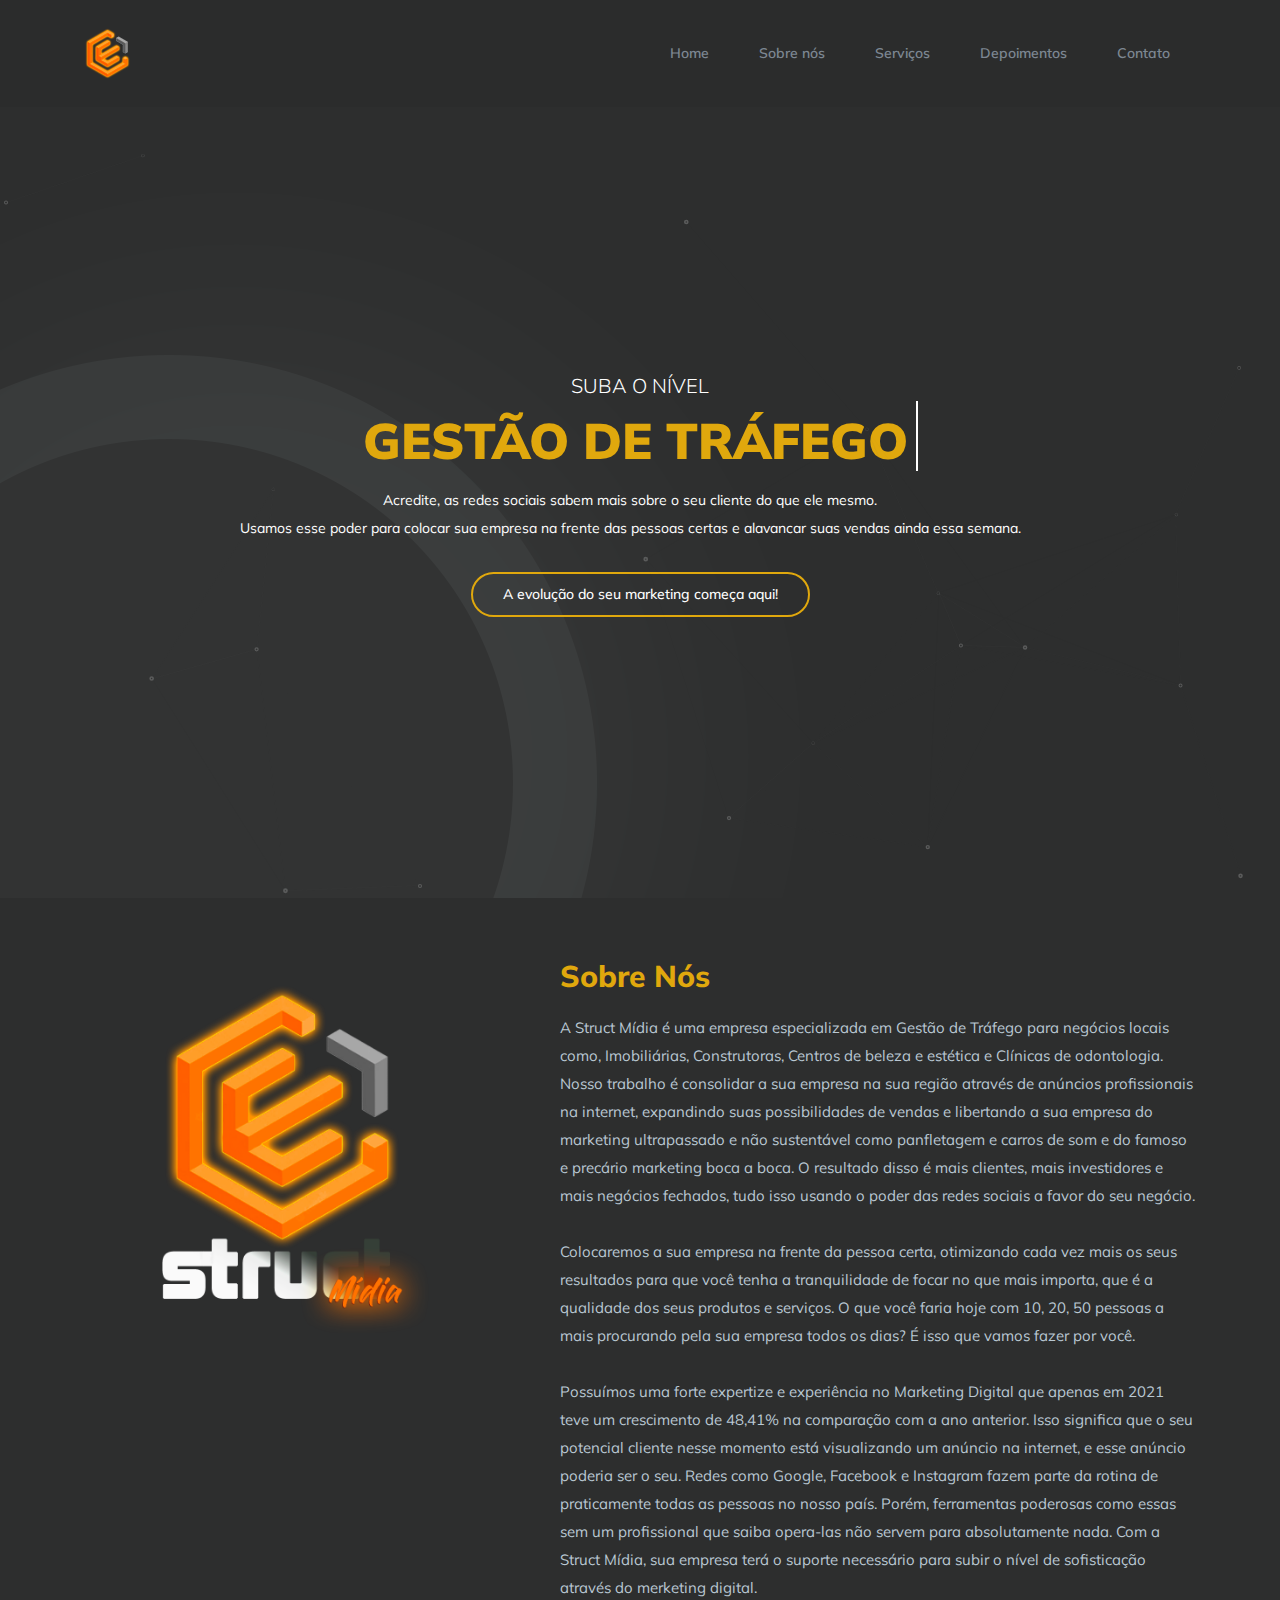
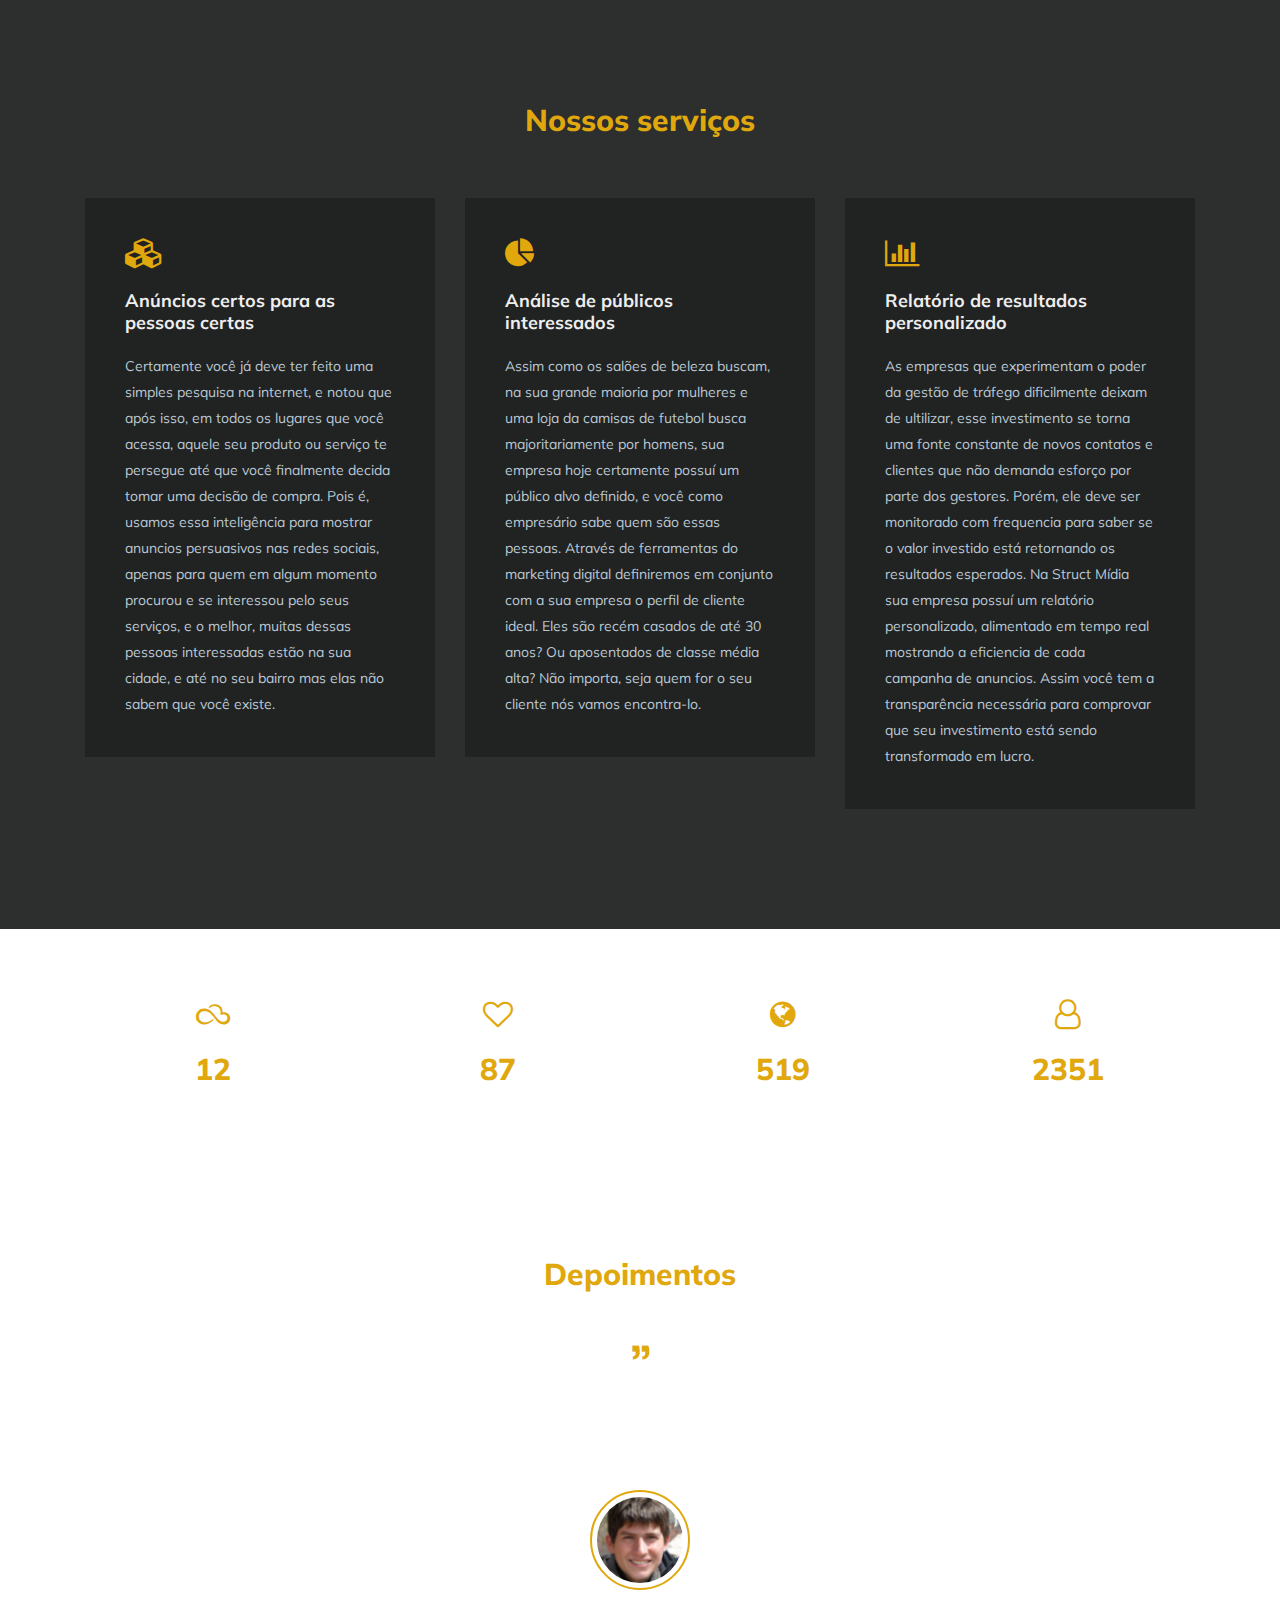
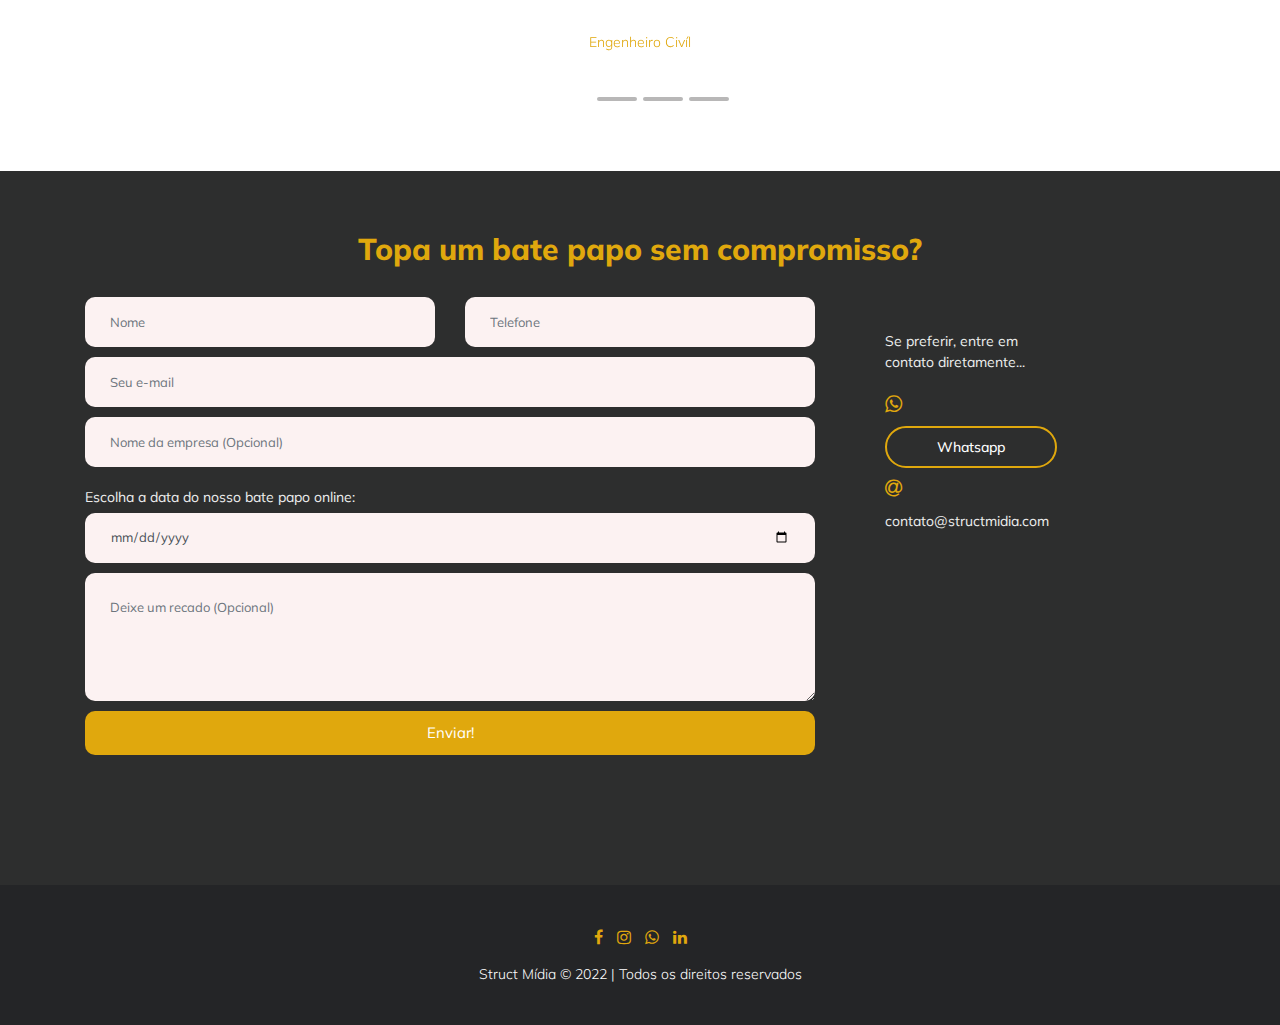
==== commit 2531c583: "Update index.html" ====
--- a/index.html
+++ b/index.html
@@ -517,8 +517,8 @@
                 <div class="row">
                     <div class="col-md-8">
 
-                       <!-- <form action="https://api.sheetmonkey.io/form/7YUoQ2aFrEA8kWrEBxim9i" method="post"> -->
-                        <form action="" method="post">
+                        <form action="https://api.sheetmonkey.io/form/7YUoQ2aFrEA8kWrEBxim9i" method="post">
+                        <!-- <form action="" method="post"> -->
                             <div class="row">
                                 <div class="col-sm-6">
                                     <input type="text" class="form-control" placeholder="Nome" name="Nome" required>
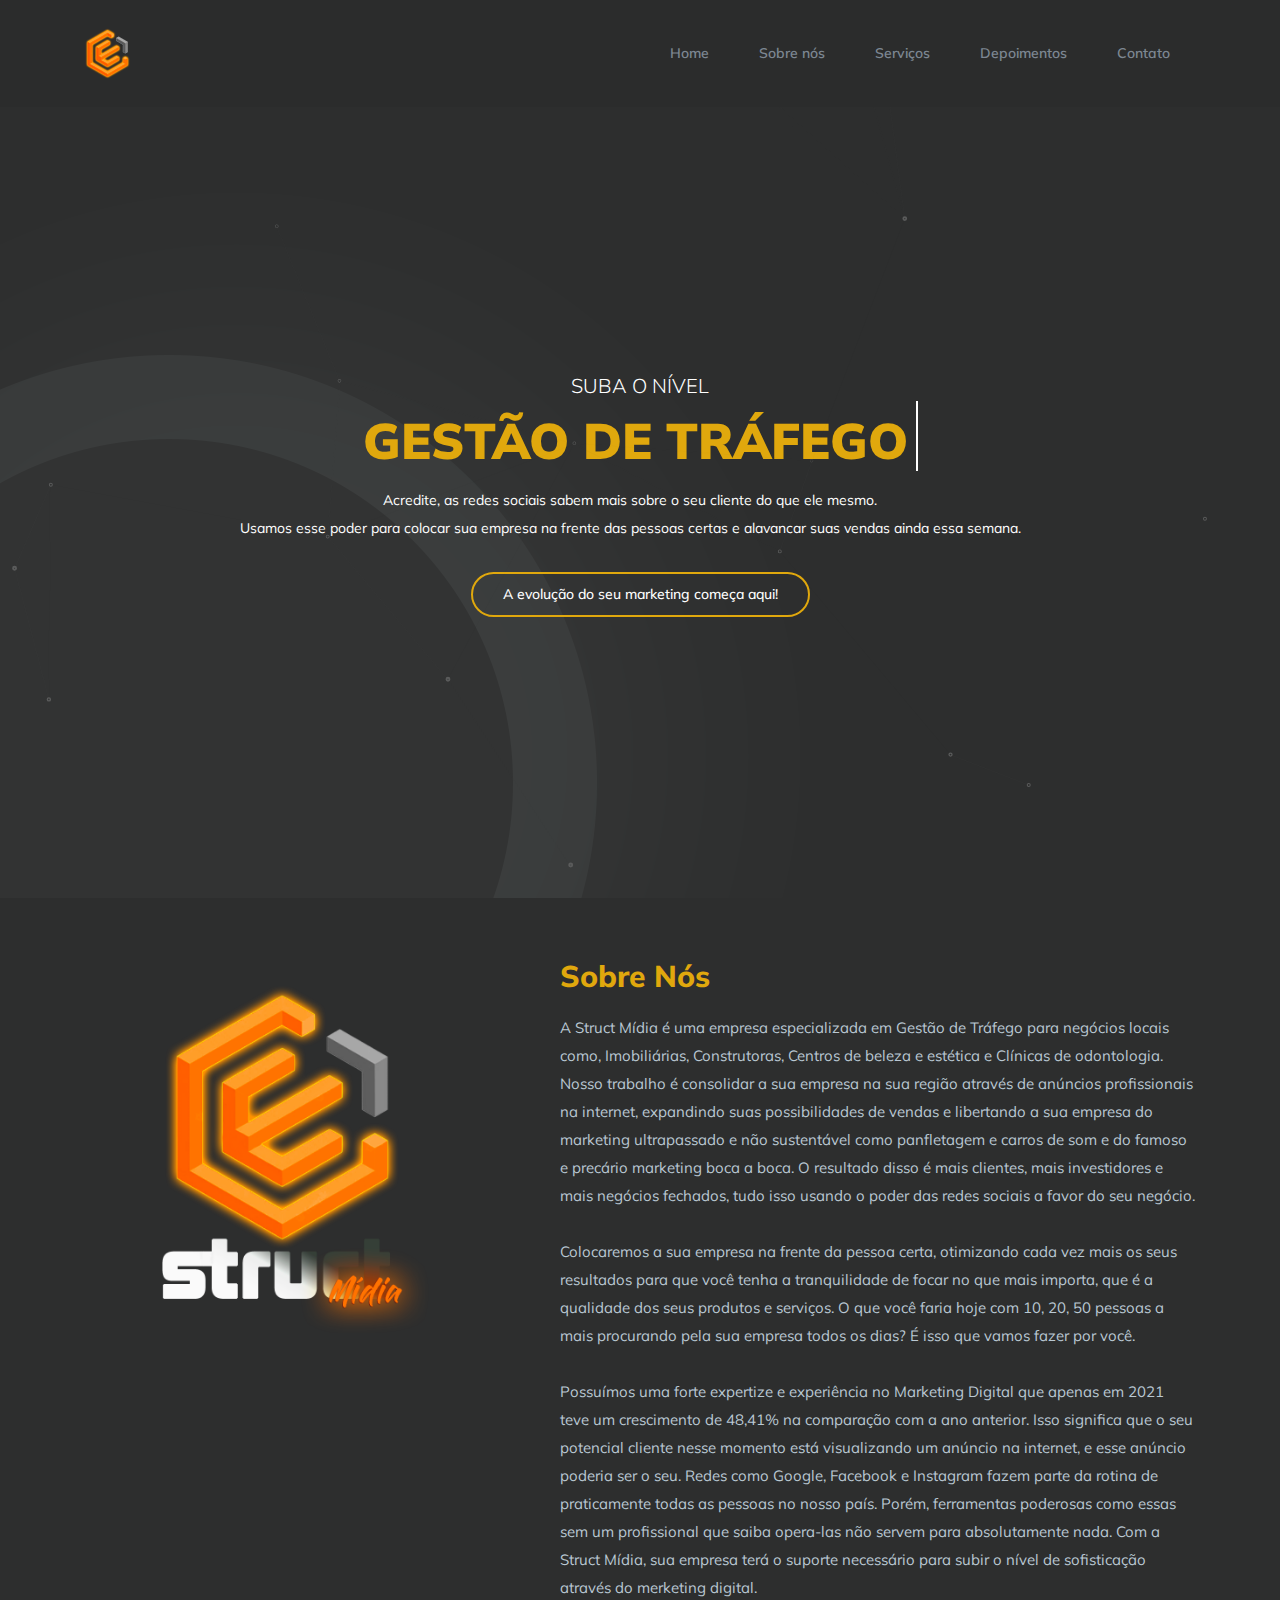
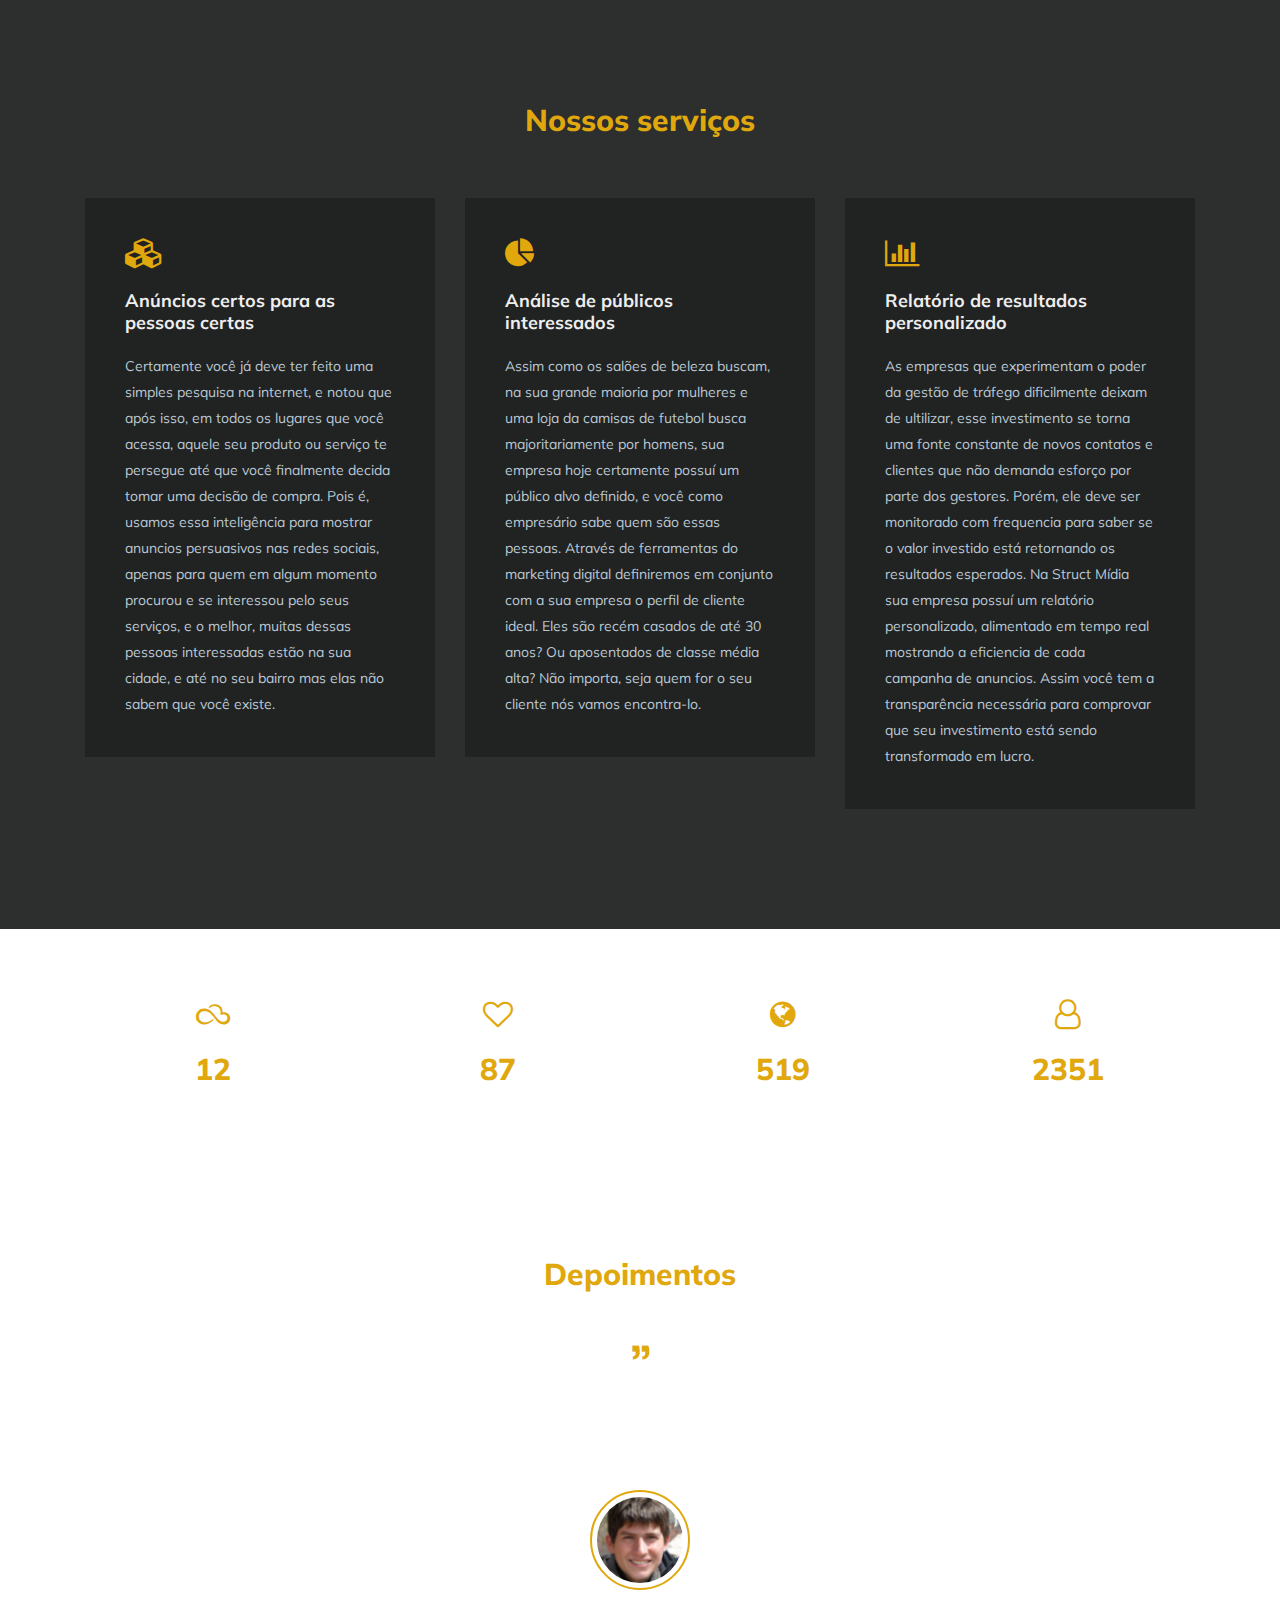
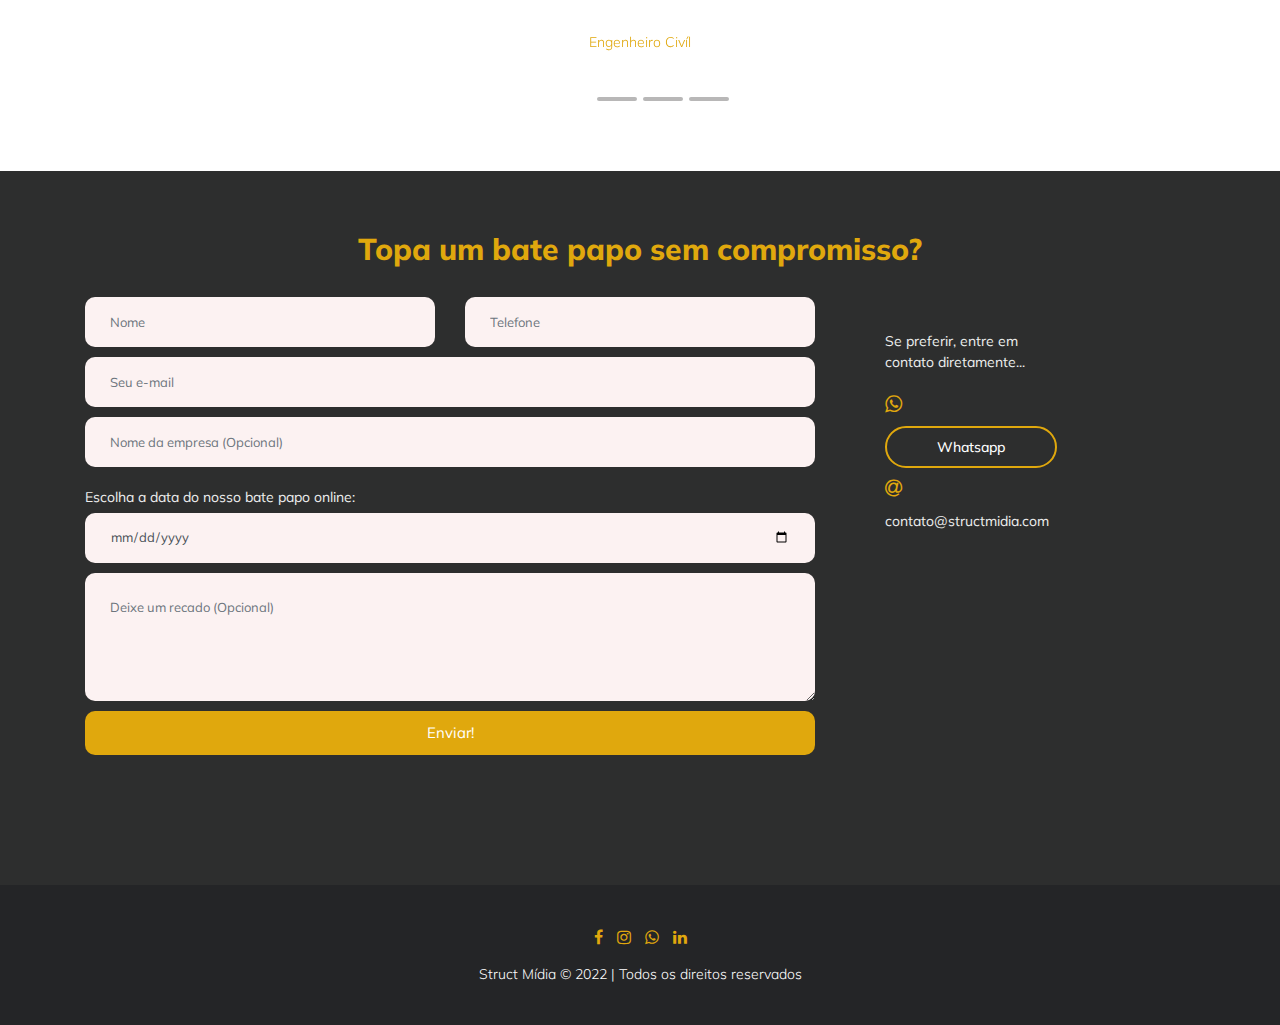
==== commit f78a8a3c: "Update index.html" ====
--- a/index.html
+++ b/index.html
@@ -517,7 +517,7 @@
                 <div class="row">
                     <div class="col-md-8">
 
-                        <form action="https://api.sheetmonkey.io/form/7YUoQ2aFrEA8kWrEBxim9i" method="post">
+                        <form action="https://api.sheetmonkey.io/form/7YUoQ2aFrEA8kWrEBxim9i" method="">
                         <!-- <form action="" method="post"> -->
                             <div class="row">
                                 <div class="col-sm-6">
